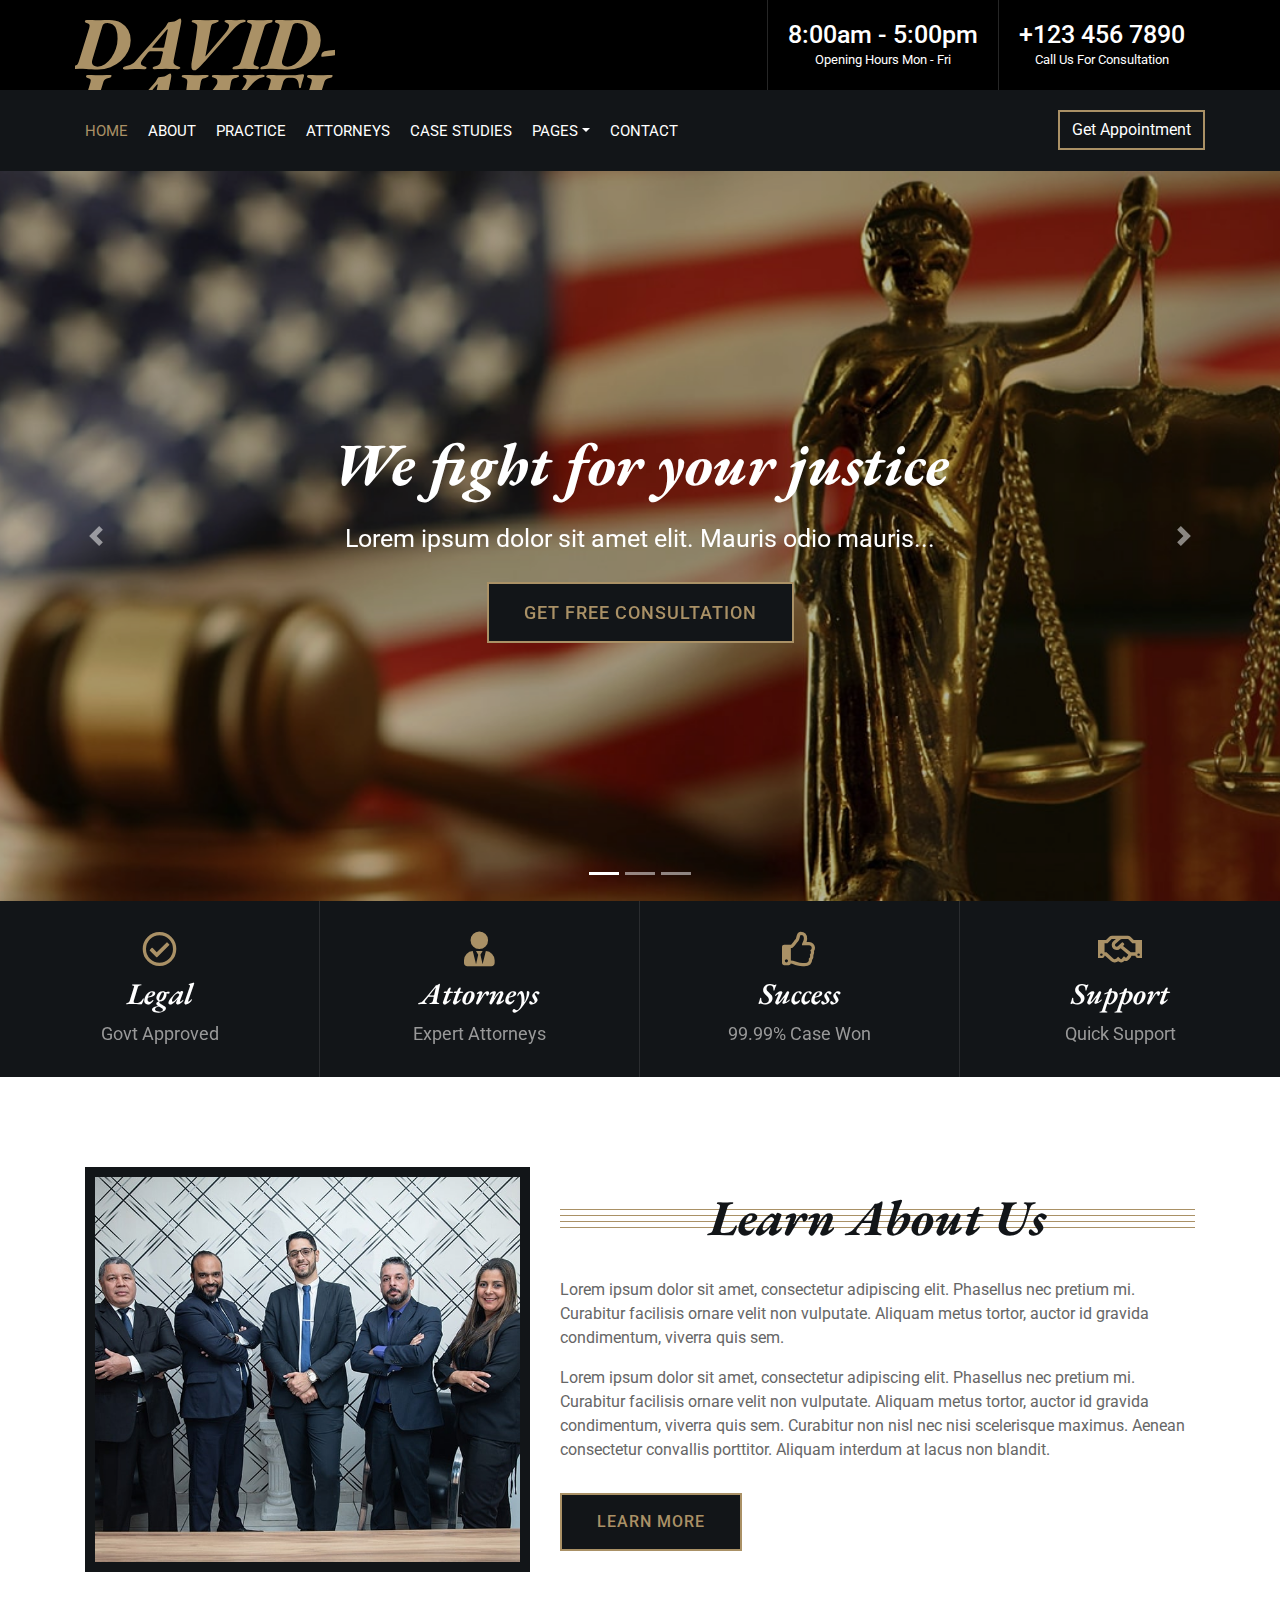
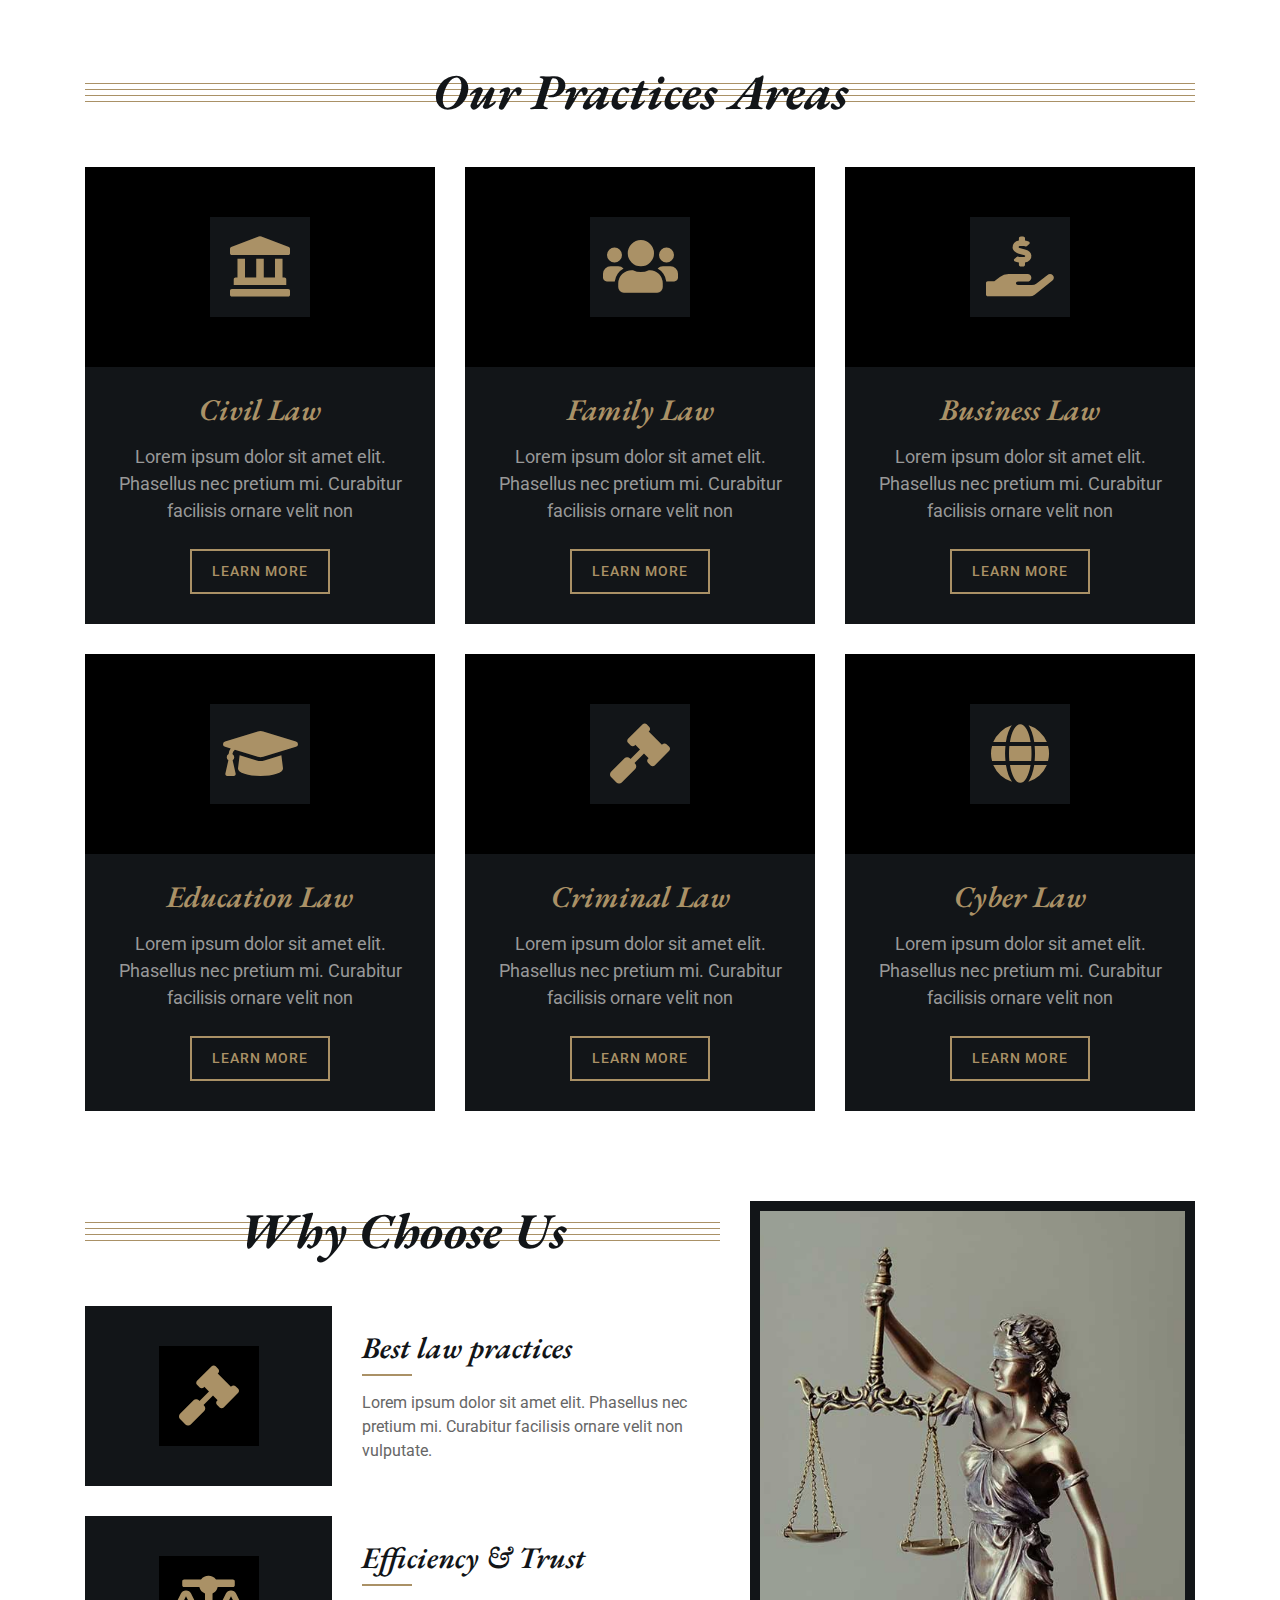
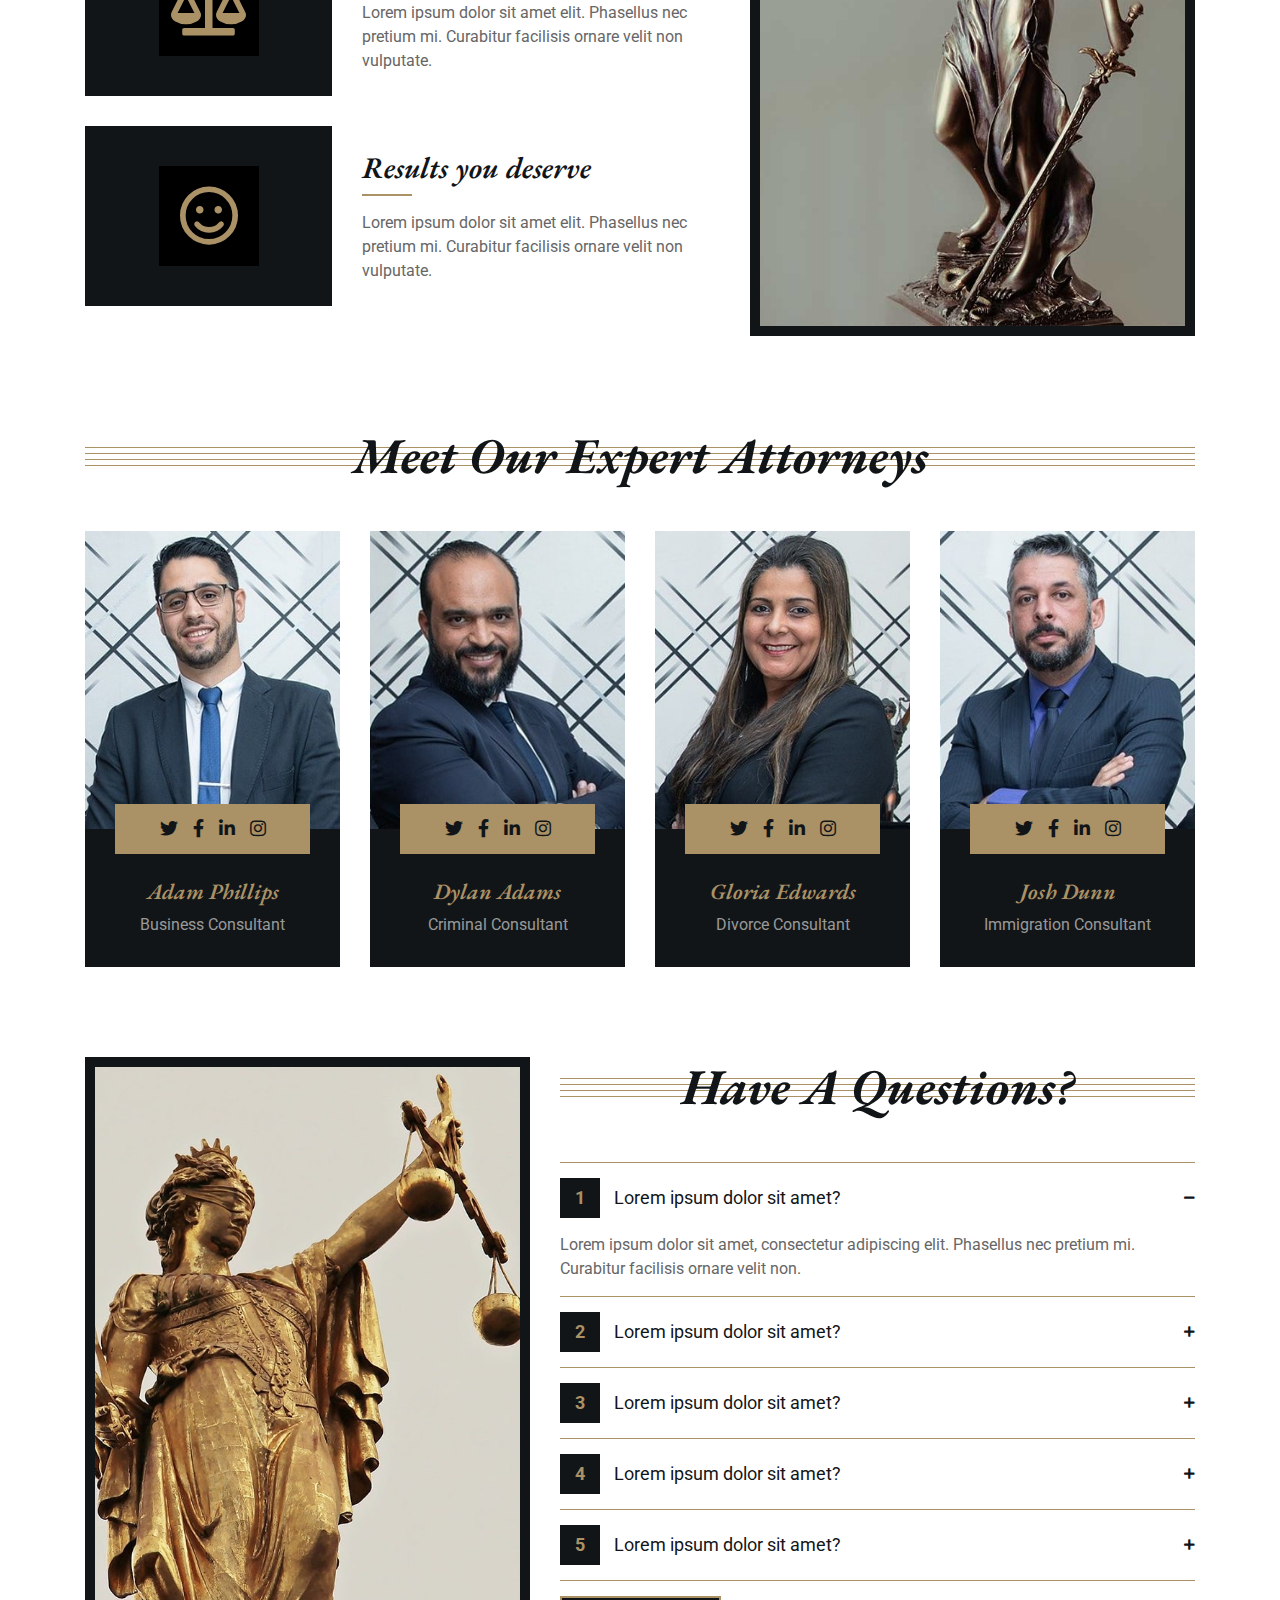
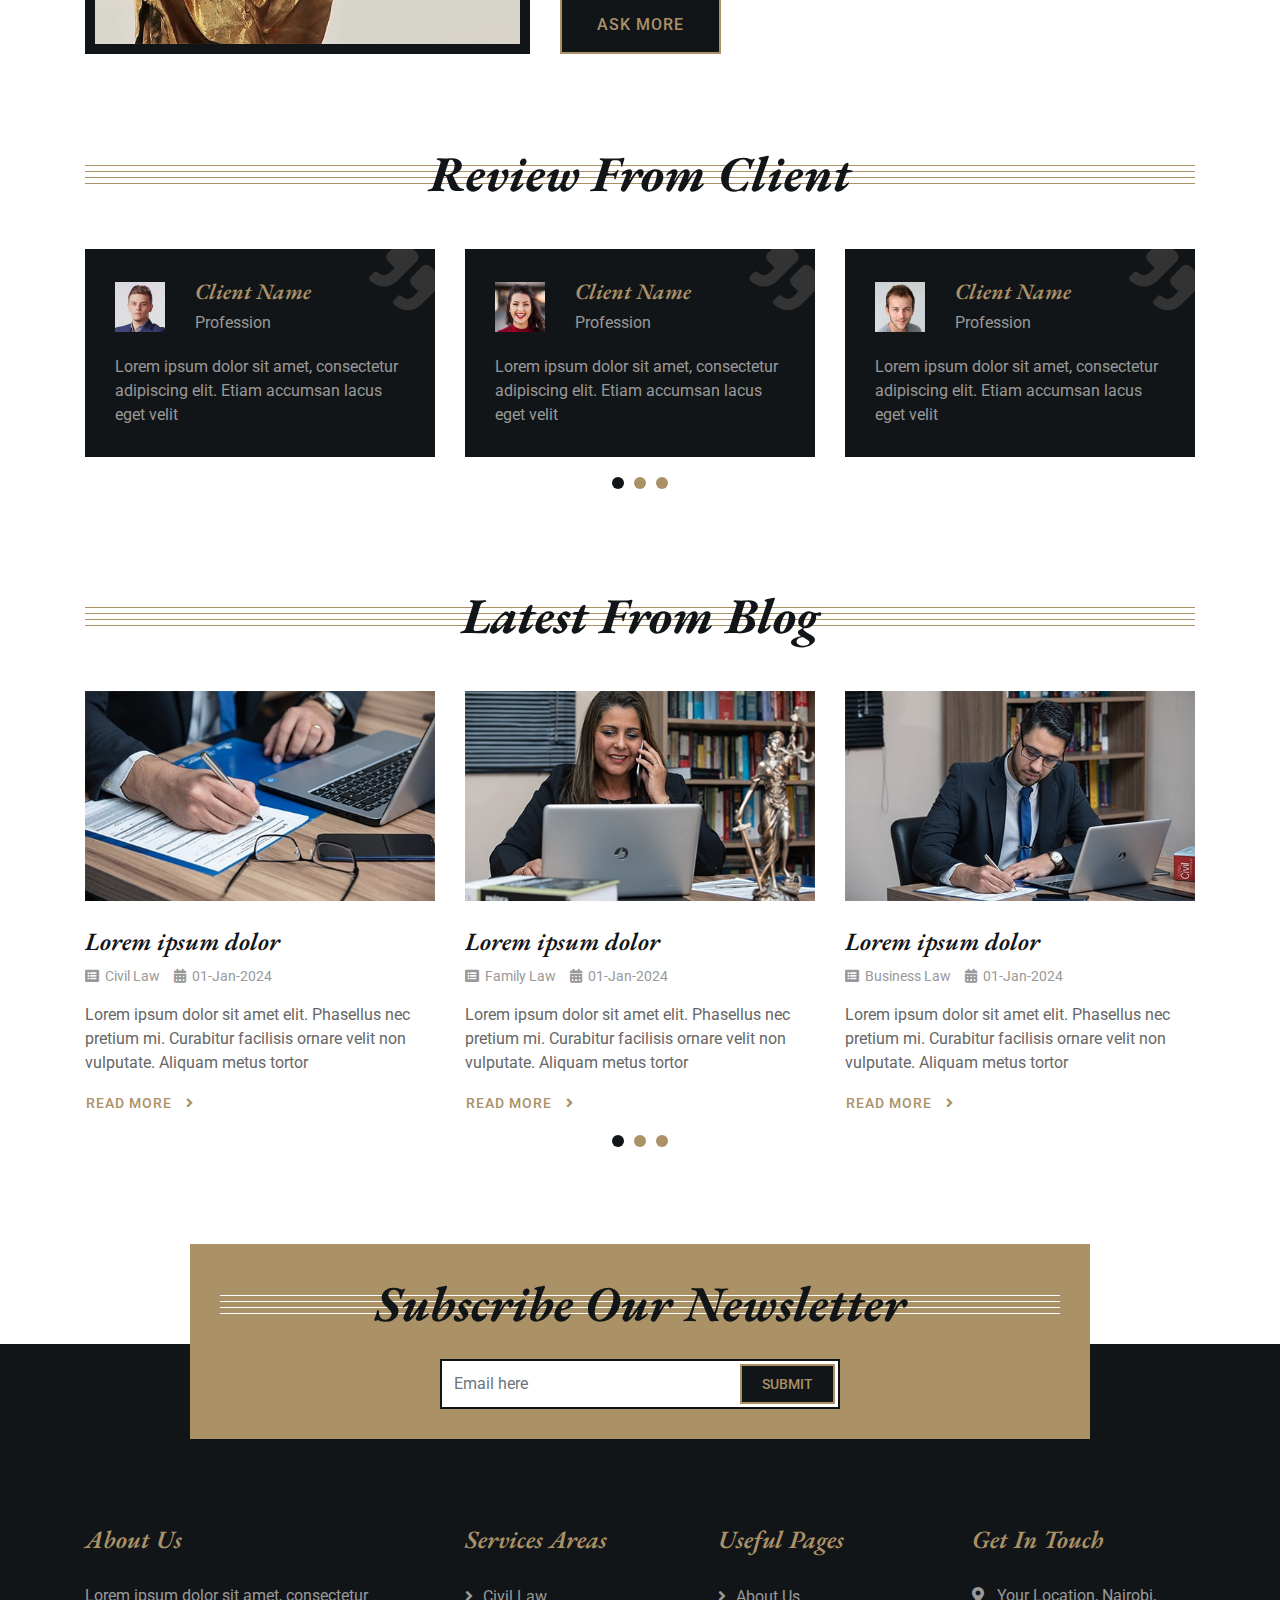
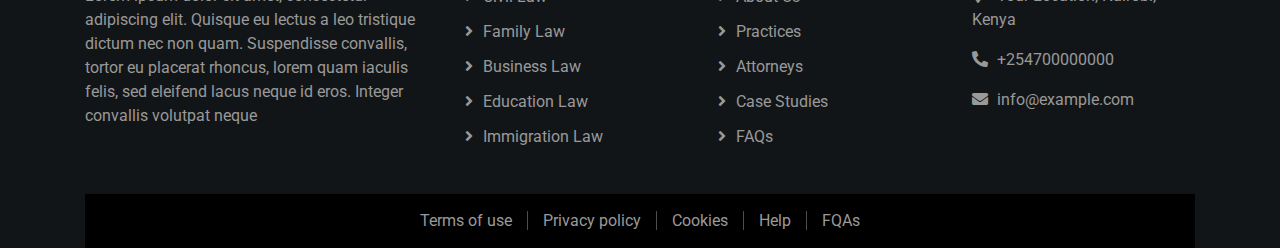
==== index.html @ 824aa1b8 "gave website a name and edited html doc" ====
<!DOCTYPE html>
<html lang="en">
    <head>
        <meta charset="utf-8">
        <title>DAVID-LAWFIRM Website </title>
        <meta content="width=device-width, initial-scale=1.0" name="viewport">
        <meta content="Law Firm Website Template" name="keywords">
        <meta content="Law Firm Website Template" name="description">

        <!-- Favicon -->
        <link href="img/favicon.ico" rel="icon">

        <!-- Google Font -->
        <link href="https://fonts.googleapis.com/css2?family=EB+Garamond:ital,wght@1,600;1,700;1,800&family=Roboto:wght@400;500&display=swap" rel="stylesheet"> 
        
        <!-- CSS Libraries -->
        <link href="https://stackpath.bootstrapcdn.com/bootstrap/4.4.1/css/bootstrap.min.css" rel="stylesheet">
        <link href="https://cdnjs.cloudflare.com/ajax/libs/font-awesome/5.10.0/css/all.min.css" rel="stylesheet">
        <link href="lib/animate/animate.min.css" rel="stylesheet">
        <link href="lib/owlcarousel/assets/owl.carousel.min.css" rel="stylesheet">

        <!-- Template Stylesheet -->
        <link href="css/style.css" rel="stylesheet">
    </head>

    <body>
        <div class="wrapper">
            <!-- Top Bar Start -->
            <div class="top-bar">
                <div class="container-fluid">
                    <div class="row">
                        <div class="col-lg-3">
                            <div class="logo">
                                <a href="index.html">
                                    <h1>DAVID-LAWFIRM</h1>
                                    <!-- <img src="img/logo.jpg" alt="Logo"> -->
                                </a>
                            </div>
                        </div>
                        <div class="col-lg-9">
                            <div class="top-bar-right">
                                <div class="text">
                                    <h2>8:00am - 5:00pm</h2>
                                    <p>Opening Hours Mon - Fri</p>
                                </div>
                                <div class="text">
                                    <h2>+123 456 7890</h2>
                                    <p>Call Us For Consultation</p>
                                </div>
                                <!--<div class="social">
                                     <a href="https://freewebsitecode.com/"><i class="fab fa-twitter"></i></a>
                                    <a href="https://facebook.com/freewebsitecode"><i class="fab fa-facebook-f"></i></a>
                                    <a href="https://freewebsitecode.com/"><i class="fab fa-linkedin-in"></i></a>
                                    <a href="https://freewebsitecode.com/"><i class="fab fa-instagram"></i></a>
                                    <a href="https://www.youtube.com/channel/UC9HlQRmKgG3jeVD_fBxj1Pw/videos"><i class="fab fa-youtube"></i></a>
                                </div>-->
                            </div>
                        </div>
                    </div>
                </div>
            </div>
            <!-- Top Bar End -->

            <!-- Nav Bar Start -->
            <div class="nav-bar">
                <div class="container-fluid">
                    <nav class="navbar navbar-expand-lg bg-dark navbar-dark">
                        <a href="#" class="navbar-brand">MENU</a>
                        <button type="button" class="navbar-toggler" data-toggle="collapse" data-target="#navbarCollapse">
                            <span class="navbar-toggler-icon"></span>
                        </button>

                        <div class="collapse navbar-collapse justify-content-between" id="navbarCollapse">
                            <div class="navbar-nav mr-auto">
                                <a href="index.html" class="nav-item nav-link active">Home</a>
                                <a href="about.html" class="nav-item nav-link">About</a>
                                <a href="service.html" class="nav-item nav-link">Practice</a>
                                <a href="team.html" class="nav-item nav-link">Attorneys</a>
                                <a href="portfolio.html" class="nav-item nav-link">Case Studies</a>
                                <div class="nav-item dropdown">
                                    <a href="#" class="nav-link dropdown-toggle" data-toggle="dropdown">Pages</a>
                                    <div class="dropdown-menu">
                                        <a href="blog.html" class="dropdown-item">Blog Page</a>
                                        <a href="single.html" class="dropdown-item">Single Page</a>
                                    </div>
                                </div>
                                <a href="contact.html" class="nav-item nav-link">Contact</a>
                            </div>
                            <div class="ml-auto">
                                <a class="btn" href="#">Get Appointment</a>
                            </div>
                        </div>
                    </nav>
                </div>
            </div>
            <!-- Nav Bar End -->
            
            
            <!-- Carousel Start -->
            <div id="carousel" class="carousel slide" data-ride="carousel">
                <ol class="carousel-indicators">
                    <li data-target="#carousel" data-slide-to="0" class="active"></li>
                    <li data-target="#carousel" data-slide-to="1"></li>
                    <li data-target="#carousel" data-slide-to="2"></li>
                </ol>
                <div class="carousel-inner">
                    <div class="carousel-item active">
                        <img src="img/carousel-1.jpg" alt="Carousel Image">
                        <div class="carousel-caption">
                            <h1 class="animated fadeInLeft">We fight for your justice</h1>
                            <p class="animated fadeInRight">Lorem ipsum dolor sit amet elit. Mauris odio mauris...</p>
                            <a class="btn animated fadeInUp" href="#">Get free consultation</a>
                        </div>
                    </div>

                    <div class="carousel-item">
                        <img src="img/carousel-2.jpg" alt="Carousel Image">
                        <div class="carousel-caption">
                            <h1 class="animated fadeInLeft">We prepared to oppose for you</h1>
                            <p class="animated fadeInRight">Lorem ipsum dolor sit amet elit. Mauris odio mauris...</p>
                            <a class="btn animated fadeInUp" href="#">Get free consultation</a>
                        </div>
                    </div>

                    <div class="carousel-item">
                        <img src="img/carousel-3.jpg" alt="Carousel Image">
                        <div class="carousel-caption">
                            <h1 class="animated fadeInLeft">We fight for your privilege</h1>
                            <p class="animated fadeInRight">Lorem ipsum dolor sit amet elit. Mauris odio mauris...</p>
                            <a class="btn animated fadeInUp" href="#">Get free consultation</a>
                        </div>
                    </div>
                </div>

                <a class="carousel-control-prev" href="#carousel" role="button" data-slide="prev">
                    <span class="carousel-control-prev-icon" aria-hidden="true"></span>
                    <span class="sr-only">Previous</span>
                </a>
                <a class="carousel-control-next" href="#carousel" role="button" data-slide="next">
                    <span class="carousel-control-next-icon" aria-hidden="true"></span>
                    <span class="sr-only">Next</span>
                </a>
            </div>
            <!-- Carousel End -->
            
            
            <!-- Top Feature Start-->
            <div class="feature-top">
                <div class="container-fluid">
                    <div class="row align-items-center">
                        <div class="col-md-3 col-sm-6">
                            <div class="feature-item">
                                <i class="far fa-check-circle"></i>
                                <h3>Legal</h3>
                                <p>Govt Approved</p>
                            </div>
                        </div>
                        <div class="col-md-3 col-sm-6">
                            <div class="feature-item">
                                <i class="fa fa-user-tie"></i>
                                <h3>Attorneys</h3>
                                <p>Expert Attorneys</p>
                            </div>
                        </div>
                        <div class="col-md-3 col-sm-6">
                            <div class="feature-item">
                                <i class="far fa-thumbs-up"></i>
                                <h3>Success</h3>
                                <p>99.99% Case Won</p>
                            </div>
                        </div>
                        <div class="col-md-3 col-sm-6">
                            <div class="feature-item">
                                <i class="far fa-handshake"></i>
                                <h3>Support</h3>
                                <p>Quick Support</p>
                            </div>
                        </div>
                    </div>
                </div>
            </div>
            <!-- Top Feature End-->
            
            
            <!-- About Start -->
            <div class="about">
                <div class="container">
                    <div class="row align-items-center">
                        <div class="col-lg-5 col-md-6">
                            <div class="about-img">
                                <img src="img/about.jpg" alt="Image">
                            </div>
                        </div>
                        <div class="col-lg-7 col-md-6">
                            <div class="section-header">
                                <h2>Learn About Us</h2>
                            </div>
                            <div class="about-text">
                                <p>
                                    Lorem ipsum dolor sit amet, consectetur adipiscing elit. Phasellus nec pretium mi. Curabitur facilisis ornare velit non vulputate. Aliquam metus tortor, auctor id gravida condimentum, viverra quis sem.
                                </p>
                                <p>
                                    Lorem ipsum dolor sit amet, consectetur adipiscing elit. Phasellus nec pretium mi. Curabitur facilisis ornare velit non vulputate. Aliquam metus tortor, auctor id gravida condimentum, viverra quis sem. Curabitur non nisl nec nisi scelerisque maximus. Aenean consectetur convallis porttitor. Aliquam interdum at lacus non blandit.
                                </p>
                                <a class="btn" href="#">Learn More</a>
                            </div>
                        </div>
                    </div>
                </div>
            </div>
            <!-- About End -->


            <!-- Service Start -->
            <div class="service">
                <div class="container">
                    <div class="section-header">
                        <h2>Our Practices Areas</h2>
                    </div>
                    <div class="row">
                        <div class="col-lg-4 col-md-6">
                            <div class="service-item">
                                <div class="service-icon">
                                    <i class="fa fa-landmark"></i>
                                </div>
                                <h3>Civil Law</h3>
                                <p>
                                    Lorem ipsum dolor sit amet elit. Phasellus nec pretium mi. Curabitur facilisis ornare velit non
                                </p>
                                <a class="btn" href="">Learn More</a>
                            </div>
                        </div>
                        <div class="col-lg-4 col-md-6">
                            <div class="service-item">
                                <div class="service-icon">
                                    <i class="fa fa-users"></i>
                                </div>
                                <h3>Family Law</h3>
                                <p>
                                    Lorem ipsum dolor sit amet elit. Phasellus nec pretium mi. Curabitur facilisis ornare velit non
                                </p>
                                <a class="btn" href="#">Learn More</a>
                            </div>
                        </div>
                        <div class="col-lg-4 col-md-6">
                            <div class="service-item">
                                <div class="service-icon">
                                    <i class="fa fa-hand-holding-usd"></i>
                                </div>
                                <h3>Business Law</h3>
                                <p>
                                    Lorem ipsum dolor sit amet elit. Phasellus nec pretium mi. Curabitur facilisis ornare velit non
                                </p>
                                <a class="btn" href="#">Learn More</a>
                            </div>
                        </div>
                        <div class="col-lg-4 col-md-6">
                            <div class="service-item">
                                <div class="service-icon">
                                    <i class="fa fa-graduation-cap"></i>
                                </div>
                                <h3>Education Law</h3>
                                <p>
                                    Lorem ipsum dolor sit amet elit. Phasellus nec pretium mi. Curabitur facilisis ornare velit non
                                </p>
                                <a class="btn" href="#">Learn More</a>
                            </div>
                        </div>
                        <div class="col-lg-4 col-md-6">
                            <div class="service-item">
                                <div class="service-icon">
                                    <i class="fa fa-gavel"></i>
                                </div>
                                <h3>Criminal Law</h3>
                                <p>
                                    Lorem ipsum dolor sit amet elit. Phasellus nec pretium mi. Curabitur facilisis ornare velit non
                                </p>
                                <a class="btn" href="#">Learn More</a>
                            </div>
                        </div>
                        <div class="col-lg-4 col-md-6">
                            <div class="service-item">
                                <div class="service-icon">
                                    <i class="fa fa-globe"></i>
                                </div>
                                <h3>Cyber Law</h3>
                                <p>
                                    Lorem ipsum dolor sit amet elit. Phasellus nec pretium mi. Curabitur facilisis ornare velit non
                                </p>
                                <a class="btn" href="#">Learn More</a>
                            </div>
                        </div>
                    </div>
                </div>
            </div>
            <!-- Service End -->
            
            
            <!-- Feature Start -->
            <div class="feature">
                <div class="container">
                    <div class="row">
                        <div class="col-md-7">
                            <div class="section-header">
                                <h2>Why Choose Us</h2>
                            </div>
                            <div class="row align-items-center feature-item">
                                <div class="col-5">
                                    <div class="feature-icon">
                                        <i class="fa fa-gavel"></i>
                                    </div>
                                </div>
                                <div class="col-7">
                                    <h3>Best law practices</h3>
                                    <p>
                                        Lorem ipsum dolor sit amet elit. Phasellus nec pretium mi. Curabitur facilisis ornare velit non vulputate.
                                    </p>
                                </div>
                            </div>
                            <div class="row align-items-center feature-item">
                                <div class="col-5">
                                    <div class="feature-icon">
                                        <i class="fa fa-balance-scale"></i>
                                    </div>
                                </div>
                                <div class="col-7">
                                    <h3>Efficiency & Trust</h3>
                                    <p>
                                        Lorem ipsum dolor sit amet elit. Phasellus nec pretium mi. Curabitur facilisis ornare velit non vulputate.
                                    </p>
                                </div>
                            </div>
                            <div class="row align-items-center feature-item">
                                <div class="col-5">
                                    <div class="feature-icon">
                                        <i class="far fa-smile"></i>
                                    </div>
                                </div>
                                <div class="col-7">
                                    <h3>Results you deserve</h3>
                                    <p>
                                        Lorem ipsum dolor sit amet elit. Phasellus nec pretium mi. Curabitur facilisis ornare velit non vulputate.
                                    </p>
                                </div>
                            </div>
                        </div>
                        <div class="col-md-5">
                            <div class="feature-img">
                                <img src="img/feature.jpg" alt="Feature">
                            </div>
                        </div>
                    </div>
                </div>
            </div>
            <!-- Feature End -->
            
            
            <!-- Team Start -->
            <div class="team">
                <div class="container">
                    <div class="section-header">
                        <h2>Meet Our Expert Attorneys</h2>
                    </div>
                    <div class="row">
                        <div class="col-lg-3 col-md-6">
                            <div class="team-item">
                                <div class="team-img">
                                    <img src="img/team-1.jpg" alt="Team Image">
                                </div>
                                <div class="team-text">
                                    <h2>Adam Phillips</h2>
                                    <p>Business Consultant</p>
                                    <div class="team-social">
                                        <a class="social-tw" href=""><i class="fab fa-twitter"></i></a>
                                        <a class="social-fb" href=""><i class="fab fa-facebook-f"></i></a>
                                        <a class="social-li" href=""><i class="fab fa-linkedin-in"></i></a>
                                        <a class="social-in" href=""><i class="fab fa-instagram"></i></a>
                                    </div>
                                </div>
                            </div>
                        </div>
                        <div class="col-lg-3 col-md-6">
                            <div class="team-item">
                                <div class="team-img">
                                    <img src="img/team-2.jpg" alt="Team Image">
                                </div>
                                <div class="team-text">
                                    <h2>Dylan Adams</h2>
                                    <p>Criminal Consultant</p>
                                    <div class="team-social">
                                        <a class="social-tw" href=""><i class="fab fa-twitter"></i></a>
                                        <a class="social-fb" href=""><i class="fab fa-facebook-f"></i></a>
                                        <a class="social-li" href=""><i class="fab fa-linkedin-in"></i></a>
                                        <a class="social-in" href=""><i class="fab fa-instagram"></i></a>
                                    </div>
                                </div>
                            </div>
                        </div>
                        <div class="col-lg-3 col-md-6">
                            <div class="team-item">
                                <div class="team-img">
                                    <img src="img/team-3.jpg" alt="Team Image">
                                </div>
                                <div class="team-text">
                                    <h2>Gloria Edwards</h2>
                                    <p>Divorce Consultant</p>
                                    <div class="team-social">
                                        <a class="social-tw" href=""><i class="fab fa-twitter"></i></a>
                                        <a class="social-fb" href=""><i class="fab fa-facebook-f"></i></a>
                                        <a class="social-li" href=""><i class="fab fa-linkedin-in"></i></a>
                                        <a class="social-in" href=""><i class="fab fa-instagram"></i></a>
                                    </div>
                                </div>
                            </div>
                        </div>
                        <div class="col-lg-3 col-md-6">
                            <div class="team-item">
                                <div class="team-img">
                                    <img src="img/team-4.jpg" alt="Team Image">
                                </div>
                                <div class="team-text">
                                    <h2>Josh Dunn</h2>
                                    <p>Immigration Consultant</p>
                                    <div class="team-social">
                                        <a class="social-tw" href=""><i class="fab fa-twitter"></i></a>
                                        <a class="social-fb" href=""><i class="fab fa-facebook-f"></i></a>
                                        <a class="social-li" href=""><i class="fab fa-linkedin-in"></i></a>
                                        <a class="social-in" href=""><i class="fab fa-instagram"></i></a>
                                    </div>
                                </div>
                            </div>
                        </div>
                    </div>
                </div>
            </div>
            <!-- Team End -->


            <!-- FAQs Start -->
            <div class="faqs">
                <div class="container">
                    <div class="row">
                        <div class="col-md-5">
                            <div class="faqs-img">
                                <img src="img/faqs.jpg" alt="Image">
                            </div>
                        </div>
                        <div class="col-md-7">
                            <div class="section-header">
                                <h2>Have A Questions?</h2>
                            </div>
                            <div id="accordion">
                                <div class="card">
                                    <div class="card-header">
                                        <a class="card-link collapsed" data-toggle="collapse" href="#collapseOne" aria-expanded="true">
                                            <span>1</span> Lorem ipsum dolor sit amet?
                                        </a>
                                    </div>
                                    <div id="collapseOne" class="collapse show" data-parent="#accordion">
                                        <div class="card-body">
                                            Lorem ipsum dolor sit amet, consectetur adipiscing elit. Phasellus nec pretium mi. Curabitur facilisis ornare velit non.
                                        </div>
                                    </div>
                                </div>
                                <div class="card">
                                    <div class="card-header">
                                        <a class="card-link" data-toggle="collapse" href="#collapseTwo">
                                            <span>2</span> Lorem ipsum dolor sit amet?
                                        </a>
                                    </div>
                                    <div id="collapseTwo" class="collapse" data-parent="#accordion">
                                        <div class="card-body">
                                            Lorem ipsum dolor sit amet, consectetur adipiscing elit. Phasellus nec pretium mi. Curabitur facilisis ornare velit non.
                                        </div>
                                    </div>
                                </div>
                                <div class="card">
                                    <div class="card-header">
                                        <a class="card-link" data-toggle="collapse" href="#collapseThree">
                                            <span>3</span> Lorem ipsum dolor sit amet?
                                        </a>
                                    </div>
                                    <div id="collapseThree" class="collapse" data-parent="#accordion">
                                        <div class="card-body">
                                            Lorem ipsum dolor sit amet, consectetur adipiscing elit. Phasellus nec pretium mi. Curabitur facilisis ornare velit non.
                                        </div>
                                    </div>
                                </div>
                                <div class="card">
                                    <div class="card-header">
                                        <a class="card-link" data-toggle="collapse" href="#collapseFour">
                                            <span>4</span> Lorem ipsum dolor sit amet?
                                        </a>
                                    </div>
                                    <div id="collapseFour" class="collapse" data-parent="#accordion">
                                        <div class="card-body">
                                            Lorem ipsum dolor sit amet, consectetur adipiscing elit. Phasellus nec pretium mi. Curabitur facilisis ornare velit non.
                                        </div>
                                    </div>
                                </div>
                                <div class="card">
                                    <div class="card-header">
                                        <a class="card-link" data-toggle="collapse" href="#collapseFive">
                                            <span>5</span> Lorem ipsum dolor sit amet?
                                        </a>
                                    </div>
                                    <div id="collapseFive" class="collapse" data-parent="#accordion">
                                        <div class="card-body">
                                            Lorem ipsum dolor sit amet, consectetur adipiscing elit. Phasellus nec pretium mi. Curabitur facilisis ornare velit non.
                                        </div>
                                    </div>
                                </div> 
                            </div>
                            <a class="btn" href="#">Ask more</a>
                        </div>
                    </div>
                </div>
            </div>
            <!-- FAQs End -->


            <!-- Testimonial Start -->
            <div class="testimonial">
                <div class="container">
                    <div class="section-header">
                        <h2>Review From Client</h2>
                    </div>
                    <div class="owl-carousel testimonials-carousel">
                        <div class="testimonial-item">
                            <i class="fa fa-quote-right"></i>
                            <div class="row align-items-center">
                                <div class="col-3">
                                    <img src="img/testimonial-1.jpg" alt="">
                                </div>
                                <div class="col-9">
                                    <h2>Client Name</h2>
                                    <p>Profession</p>
                                </div>
                                <div class="col-12">
                                    <p>
                                        Lorem ipsum dolor sit amet, consectetur adipiscing elit. Etiam accumsan lacus eget velit
                                    </p>
                                </div>
                            </div>
                        </div>
                        <div class="testimonial-item">
                            <i class="fa fa-quote-right"></i>
                            <div class="row align-items-center">
                                <div class="col-3">
                                    <img src="img/testimonial-2.jpg" alt="">
                                </div>
                                <div class="col-9">
                                    <h2>Client Name</h2>
                                    <p>Profession</p>
                                </div>
                                <div class="col-12">
                                    <p>
                                        Lorem ipsum dolor sit amet, consectetur adipiscing elit. Etiam accumsan lacus eget velit
                                    </p>
                                </div>
                            </div>
                        </div>
                        <div class="testimonial-item">
                            <i class="fa fa-quote-right"></i>
                            <div class="row align-items-center">
                                <div class="col-3">
                                    <img src="img/testimonial-3.jpg" alt="">
                                </div>
                                <div class="col-9">
                                    <h2>Client Name</h2>
                                    <p>Profession</p>
                                </div>
                                <div class="col-12">
                                    <p>
                                        Lorem ipsum dolor sit amet, consectetur adipiscing elit. Etiam accumsan lacus eget velit
                                    </p>
                                </div>
                            </div>
                        </div>
                        <div class="testimonial-item">
                            <i class="fa fa-quote-right"></i>
                            <div class="row align-items-center">
                                <div class="col-3">
                                    <img src="img/testimonial-4.jpg" alt="">
                                </div>
                                <div class="col-9">
                                    <h2>Client Name</h2>
                                    <p>Profession</p>
                                </div>
                                <div class="col-12">
                                    <p>
                                        Lorem ipsum dolor sit amet, consectetur adipiscing elit. Etiam accumsan lacus eget velit
                                    </p>
                                </div>
                            </div>
                        </div>
                        <div class="testimonial-item">
                            <i class="fa fa-quote-right"></i>
                            <div class="row align-items-center">
                                <div class="col-3">
                                    <img src="img/testimonial-1.jpg" alt="">
                                </div>
                                <div class="col-9">
                                    <h2>Client Name</h2>
                                    <p>Profession</p>
                                </div>
                                <div class="col-12">
                                    <p>
                                        Lorem ipsum dolor sit amet, consectetur adipiscing elit. Etiam accumsan lacus eget velit
                                    </p>
                                </div>
                            </div>
                        </div>
                        <div class="testimonial-item">
                            <i class="fa fa-quote-right"></i>
                            <div class="row align-items-center">
                                <div class="col-3">
                                    <img src="img/testimonial-2.jpg" alt="">
                                </div>
                                <div class="col-9">
                                    <h2>Client Name</h2>
                                    <p>Profession</p>
                                </div>
                                <div class="col-12">
                                    <p>
                                        Lorem ipsum dolor sit amet, consectetur adipiscing elit. Etiam accumsan lacus eget velit
                                    </p>
                                </div>
                            </div>
                        </div>
                        <div class="testimonial-item">
                            <i class="fa fa-quote-right"></i>
                            <div class="row align-items-center">
                                <div class="col-3">
                                    <img src="img/testimonial-3.jpg" alt="">
                                </div>
                                <div class="col-9">
                                    <h2>Client Name</h2>
                                    <p>Profession</p>
                                </div>
                                <div class="col-12">
                                    <p>
                                        Lorem ipsum dolor sit amet, consectetur adipiscing elit. Etiam accumsan lacus eget velit
                                    </p>
                                </div>
                            </div>
                        </div>
                    </div>
                </div>
            </div>
            <!-- Testimonial End -->


            <!-- Blog Start -->
            <div class="blog">
                <div class="container">
                    <div class="section-header">
                        <h2>Latest From Blog</h2>
                    </div>
                    <div class="owl-carousel blog-carousel">
                        <div class="blog-item">
                            <img src="img/blog-1.jpg" alt="Blog">
                            <h3>Lorem ipsum dolor</h3>
                            <div class="meta">
                                <i class="fa fa-list-alt"></i>
                                <a href="">Civil Law</a>
                                <i class="fa fa-calendar-alt"></i>
                                <p>01-Jan-2024</p>
                            </div>
                            <p>
                                Lorem ipsum dolor sit amet elit. Phasellus nec pretium mi. Curabitur facilisis ornare velit non vulputate. Aliquam metus tortor
                            </p>
                            <a class="btn" href="">Read More <i class="fa fa-angle-right"></i></a>
                        </div>
                        <div class="blog-item">
                            <img src="img/blog-2.jpg" alt="Blog">
                            <h3>Lorem ipsum dolor</h3>
                            <div class="meta">
                                <i class="fa fa-list-alt"></i>
                                <a href="">Family Law</a>
                                <i class="fa fa-calendar-alt"></i>
                                <p>01-Jan-2024</p>
                            </div>
                            <p>
                                Lorem ipsum dolor sit amet elit. Phasellus nec pretium mi. Curabitur facilisis ornare velit non vulputate. Aliquam metus tortor
                            </p>
                            <a class="btn" href="">Read More <i class="fa fa-angle-right"></i></a>
                        </div>
                        <div class="blog-item">
                            <img src="img/blog-3.jpg" alt="Blog">
                            <h3>Lorem ipsum dolor</h3>
                            <div class="meta">
                                <i class="fa fa-list-alt"></i>
                                <a href="">Business Law</a>
                                <i class="fa fa-calendar-alt"></i>
                                <p>01-Jan-2024</p>
                            </div>
                            <p>
                                Lorem ipsum dolor sit amet elit. Phasellus nec pretium mi. Curabitur facilisis ornare velit non vulputate. Aliquam metus tortor
                            </p>
                            <a class="btn" href="">Read More <i class="fa fa-angle-right"></i></a>
                        </div>
                        <div class="blog-item">
                            <img src="img/blog-1.jpg" alt="Blog">
                            <h3>Lorem ipsum dolor</h3>
                            <div class="meta">
                                <i class="fa fa-list-alt"></i>
                                <a href="">Education Law</a>
                                <i class="fa fa-calendar-alt"></i>
                                <p>01-Jan-2024</p>
                            </div>
                            <p>
                                Lorem ipsum dolor sit amet elit. Phasellus nec pretium mi. Curabitur facilisis ornare velit non vulputate. Aliquam metus tortor
                            </p>
                            <a class="btn" href="">Read More <i class="fa fa-angle-right"></i></a>
                        </div>
                        <div class="blog-item">
                            <img src="img/blog-2.jpg" alt="Blog">
                            <h3>Lorem ipsum dolor</h3>
                            <div class="meta">
                                <i class="fa fa-list-alt"></i>
                                <a href="">Criminal Law</a>
                                <i class="fa fa-calendar-alt"></i>
                                <p>01-Jan-2024</p>
                            </div>
                            <p>
                                Lorem ipsum dolor sit amet elit. Phasellus nec pretium mi. Curabitur facilisis ornare velit non vulputate. Aliquam metus tortor
                            </p>
                            <a class="btn" href="">Read More <i class="fa fa-angle-right"></i></a>
                        </div>
                        <div class="blog-item">
                            <img src="img/blog-3.jpg" alt="Blog">
                            <h3>Lorem ipsum dolor</h3>
                            <div class="meta">
                                <i class="fa fa-list-alt"></i>
                                <a href="">Cyber Law</a>
                                <i class="fa fa-calendar-alt"></i>
                                <p>01-Jan-2024</p>
                            </div>
                            <p>
                                Lorem ipsum dolor sit amet elit. Phasellus nec pretium mi. Curabitur facilisis ornare velit non vulputate. Aliquam metus tortor
                            </p>
                            <a class="btn" href="">Read More <i class="fa fa-angle-right"></i></a>
                        </div>
                        <div class="blog-item">
                            <img src="img/blog-1.jpg" alt="Blog">
                            <h3>Lorem ipsum dolor</h3>
                            <div class="meta">
                                <i class="fa fa-list-alt"></i>
                                <a href="">Business Law</a>
                                <i class="fa fa-calendar-alt"></i>
                                <p>01-Jan-2024</p>
                            </div>
                            <p>
                                Lorem ipsum dolor sit amet elit. Phasellus nec pretium mi. Curabitur facilisis ornare velit non vulputate. Aliquam metus tortor
                            </p>
                            <a class="btn" href="">Read More <i class="fa fa-angle-right"></i></a>
                        </div>
                    </div>
                </div>
            </div>
            <!-- Blog End -->
            
            
            <!-- Newsletter Start -->
            <div class="newsletter">
                <div class="container">
                    <div class="section-header">
                        <h2>Subscribe Our Newsletter</h2>
                    </div>
                    <div class="form">
                        <input class="form-control" placeholder="Email here">
                        <button class="btn">Submit</button>
                    </div>
                </div>
            </div>
            <!-- Newsletter End -->


            <!-- Footer Start -->
            <div class="footer">
                <div class="container">
                    <div class="row">
                        <div class="col-md-6 col-lg-4">
                            <div class="footer-about">
                                <h2>About Us</h2>
                                <p>
                                    Lorem ipsum dolor sit amet, consectetur adipiscing elit. Quisque eu lectus a leo tristique dictum nec non quam. Suspendisse convallis, tortor eu placerat rhoncus, lorem quam iaculis felis, sed eleifend lacus neque id eros. Integer convallis volutpat neque
                                </p>
                            </div>
                        </div>
                        <div class="col-md-6 col-lg-8">
                            <div class="row">
                        <div class="col-md-6 col-lg-4">
                            <div class="footer-link">
                                <h2>Services Areas</h2>
                                <a href="">Civil Law</a>
                                <a href="">Family Law</a>
                                <a href="">Business Law</a>
                                <a href="">Education Law</a>
                                <a href="">Immigration Law</a>
                            </div>
                        </div>
                        <div class="col-md-6 col-lg-4">
                            <div class="footer-link">
                                <h2>Useful Pages</h2>
                                <a href="">About Us</a>
                                <a href="">Practices</a>
                                <a href="">Attorneys</a>
                                <a href="">Case Studies</a>
                                <a href="">FAQs</a>
                            </div>
                        </div>
                        <div class="col-md-6 col-lg-4">
                            <div class="footer-contact">
                                <h2>Get In Touch</h2>
                                <p><i class="fa fa-map-marker-alt"></i>Your Location, Nairobi, Kenya</p>
                                <p><i class="fa fa-phone-alt"></i>+254700000000</p>
                                <p><i class="fa fa-envelope"></i>info@example.com</p>
                                <!--<div class="footer-social">
                                    <a href="https://freewebsitecode.com/"><i class="fab fa-twitter"></i></a>
                                    <a href="https://facebook.com/freewebsitecode"><i class="fab fa-facebook-f"></i></a>
                                    <a href="https://freewebsitecode.com/"><i class="fab fa-linkedin-in"></i></a>
                                    <a href="https://freewebsitecode.com/"><i class="fab fa-instagram"></i></a>
                                    <a href="https://www.youtube.com/channel/UC9HlQRmKgG3jeVD_fBxj1Pw/videos"><i class="fab fa-youtube"></i></a>
                                </div>-->
                            </div>
                        </div>
                        </div>
                    </div>
                    </div>
                </div>
                <div class="container footer-menu">
                    <div class="f-menu">
                        <a href="">Terms of use</a>
                        <a href="">Privacy policy</a>
                        <a href="">Cookies</a>
                        <a href="">Help</a>
                        <a href="">FQAs</a>
                    </div>
                </div>
                <!--<div class="container copyright">
                    <div class="row">
                        <div class="col-md-6">
                            <p>&copy; <a href="https://freewebsitecode.com">Your Site Name</a>, All Right Reserved.</p>
                        </div>
                        <div class="col-md-6">
							
                            <p>Designed By <a href="https://freewebsitecode.com">Free Website Code</a></p>
                        </div>
                    </div>
                </div>-->
            </div>
            <!-- Footer End -->
            
            <a href="#" class="back-to-top"><i class="fa fa-chevron-up"></i></a>
        </div>

        <!-- JavaScript Libraries -->
        <script src="https://code.jquery.com/jquery-3.4.1.min.js"></script>
        <script src="https://stackpath.bootstrapcdn.com/bootstrap/4.4.1/js/bootstrap.bundle.min.js"></script>
        <script src="lib/easing/easing.min.js"></script>
        <script src="lib/owlcarousel/owl.carousel.min.js"></script>
        <script src="lib/isotope/isotope.pkgd.min.js"></script>

        <!-- Template Javascript -->
        <script src="js/main.js"></script>
    </body>
</html>
---- css/style.css ----
/*******************************/
/********* General CSS *********/
/*******************************/
body {
    color: #666666;
    background: #ffffff;
    font-family: 'Roboto', sans-serif;
    font-weight: 400;
}

h1,
h2, 
h3, 
h4,
h5, 
h6 {
    font-family: 'EB Garamond', serif;
    font-weight: 600;
    font-style: italic;
    color: #121518;
}

a {
    color: #454545;
    transition: .3s;
}

a:hover,
a:active,
a:focus {
    color: #aa9166;
    outline: none;
    text-decoration: none;
}

.btn:focus {
    box-shadow: none;
}

.wrapper {
    position: relative;
    width: 100%;
    max-width: 1366px;
    margin: 0 auto;
    background: #ffffff;
}

.back-to-top {
    position: fixed;
    display: none;
    background: #aa9166;
    color: #121518;
    width: 44px;
    height: 44px;
    text-align: center;
    line-height: 1;
    font-size: 22px;
    right: 15px;
    bottom: 15px;
    transition: background 0.5s;
    z-index: 9;
}

.back-to-top:hover {
    color: #aa9166;
    background: #121518;
}

.back-to-top i {
    padding-top: 10px;
}


/**********************************/
/********** Top Bar CSS ***********/
/**********************************/
.top-bar {
    position: relative;
    height: 90px;
    background: #000000;
}

.top-bar .logo {
    padding: 15px 0;
    text-align: left;
    overflow: hidden;
}

.top-bar .logo h1 {
    margin: 0;
    color: #aa9166;
    font-size: 75px;
    line-height: 55px;
    font-weight: 800;
}

.top-bar .logo img {
    max-width: 100%;
    max-height: 60px;
}

.top-bar .top-bar-right {
    display: flex;
    align-items: center;
    justify-content: flex-end;
}

.top-bar .text {
    display: flex;
    align-items: center;
    justify-content: center;
    flex-direction: column;
    height: 90px;
    padding: 0 20px;
    text-align: center;
    border-left: 1px solid rgba(255, 255, 255, .15);
}

.top-bar .text h2 {
    color: #ffffff;
    font-family: 'Roboto', sans-serif;
    font-weight: 500;
    font-style: normal;
    font-size: 25px;
    margin: 0;
}

.top-bar .text p {
    color: #ffffff;
    font-size: 13px;
    margin: 0;
}

.top-bar .social {
    display: flex;
    height: 90px;
    font-size: 0;
    justify-content: flex-end;
}

.top-bar .social a {
    display: flex;
    align-items: center;
    justify-content: center;
    width: 60px;
    height: 100%;
    font-size: 22px;
    color: #ffffff;
    border-right: 1px solid rgba(255, 255, 255, .15);
}

.top-bar .social a:first-child {
    border-left: 1px solid rgba(255, 255, 255, .15);
}

.top-bar .social a:hover {
    color: #aa9166;
    background: #ffffff;
}

@media (min-width: 992px) {
    .top-bar {
        padding: 0 60px;
    }
}

@media (max-width: 991.98px) {
    .top-bar .logo {
        text-align: center;
    }
    
    .top-bar .social {
        display: none;
    }
}


/**********************************/
/*********** Nav Bar CSS **********/
/**********************************/
.nav-bar {
    position: relative;
    padding: 20px 0;
    transition: .3s;
}

.nav-bar.nav-sticky {
    position: fixed;
    top: 0;
    width: 100%;
    padding: 10px 0;
    box-shadow: 0 2px 5px rgba(0, 0, 0, .3);
    z-index: 999;
}

.nav-bar .navbar {
    height: 100%;
    padding: 0;
}

.navbar-dark .navbar-nav .nav-link,
.navbar-dark .navbar-nav .nav-link:focus,
.navbar-dark .navbar-nav .nav-link:hover,
.navbar-dark .navbar-nav .nav-link.active {
    padding: 10px 10px 8px 10px;
    color: #ffffff;
}

.navbar-dark .navbar-nav .nav-link:hover,
.navbar-dark .navbar-nav .nav-link.active {
    color: #aa9166;
    transition: none;
}

.nav-bar .dropdown-menu {
    margin-top: 0;
    border: 0;
    border-radius: 0;
    background: #f8f9fa;
}

.nav-bar .btn {
    color: #ffffff;
    border: 2px solid #aa9166;
    border-radius: 0;
}

.nav-bar .btn:hover {
    background: #aa9166;
}

@media (min-width: 992px) {
    .nav-bar {
        padding: 20px 60px;
    }
    
    .nav-bar.nav-sticky {
        padding: 10px 60px;
    }
    
    .nav-bar,
    .nav-bar .navbar {
        background: #121518 !important;
    }
    
    .nav-bar .navbar-brand {
        display: none;
    }
    
    .nav-bar a.nav-link {
        padding: 8px 15px;
        font-size: 15px;
        text-transform: uppercase;
    }
}

@media (max-width: 991.98px) {   
    .nav-bar,
    .nav-bar .navbar {
        padding: 3px 0;
        background: #121518 !important;
    }
    
    .nav-bar a.nav-link {
        padding: 5px;
    }
    
    .nav-bar .dropdown-menu {
        box-shadow: none;
    }
    
    .nav-bar .btn {
        display: none;
    }
}


/*******************************/
/******** Carousel CSS *********/
/*******************************/
.carousel {
    position: relative;
    width: 100%;
    height: calc(100vh - 170px);
    margin: 0 auto;
    text-align: center;
    overflow: hidden;
}

.carousel .carousel-inner,
.carousel .carousel-item {
    position: relative;
    width: 100%;
    height: 100%;
}

.carousel .carousel-item img {
    width: 100%;
    height: 100%;
    object-fit: cover;
}

.carousel .carousel-item::after {
    position: absolute;
    content: "";
    width: 100%;
    height: 100%;
    top: 0;
    left: 0;
    background: rgba(0, 0, 0, .3);
    z-index: 1;
}

.carousel .carousel-caption {
    position: absolute;
    top: 0;
    bottom: 0;
    display: flex;
    align-items: center;
    justify-content: center;
    flex-direction: column;
    height: calc(100vh - 170px);
}

.carousel .carousel-caption h1 {
    color: #ffffff;
    font-size: 60px;
    font-weight: 700;
    margin-bottom: 20px;
}

.carousel .carousel-caption p {
    color: #ffffff;
    font-size: 25px;
    margin-bottom: 25px;
}

.carousel .carousel-caption .btn {
    padding: 15px 35px;
    font-size: 18px;
    font-weight: 500;
    letter-spacing: 1px;
    text-transform: uppercase;
    color: #aa9166;
    background: #121518;
    border: 2px solid #aa9166;
    border-radius: 0;
    transition: .3s;
}

.carousel .carousel-caption .btn:hover {
    color: #121518;
    background: #aa9166;
}

@media (max-width: 767.98px) {
    .carousel .carousel-caption h1 {
        font-size: 40px;
        font-weight: 700;
    }
    
    .carousel .carousel-caption p {
        font-size: 20px;
    }
    
    .carousel .carousel-caption .btn {
        padding: 12px 30px;
        font-size: 18px;
        font-weight: 500;
        letter-spacing: 0;
    }
}

@media (max-width: 575.98px) {
    .carousel .carousel-caption h1 {
        font-size: 30px;
        font-weight: 500;
    }
    
    .carousel .carousel-caption p {
        font-size: 16px;
    }
    
    .carousel .carousel-caption .btn {
        padding: 10px 25px;
        font-size: 16px;
        font-weight: 400;
        letter-spacing: 0;
    }
}

.carousel .animated {
    -webkit-animation-duration: 1.5s;
    animation-duration: 1.5s;
}


/*******************************/
/******* Page Header CSS *******/
/*******************************/
.page-header {
    position: relative;
    margin-bottom: 45px;
    padding: 90px 0;
    text-align: center;
    background: #aa9166;
}

.page-header h2 {
    position: relative;
    color: #121518;
    font-size: 60px;
    font-weight: 700;
    margin-bottom: 20px;
    padding-bottom: 5px;
}

.page-header h2::after {
    position: absolute;
    content: "";
    width: 100px;
    height: 2px;
    left: calc(50% - 50px);
    bottom: 0;
    background: #121518;
}

.page-header a {
    position: relative;
    padding: 0 12px;
    font-size: 22px;
    color: #121518;
}

.page-header a:hover {
    color: #ffffff;
}

.page-header a::after {
    position: absolute;
    content: "/";
    width: 8px;
    height: 8px;
    top: -2px;
    right: -7px;
    text-align: center;
    color: #121518;
}

.page-header a:last-child::after {
    display: none;
}

@media (max-width: 767.98px) {
    .page-header h2 {
        font-size: 35px;
    }
    
    .page-header a {
        font-size: 18px;
    }
}


/*******************************/
/******* Section Header ********/
/*******************************/
.section-header {
    position: relative;
    width: 100%;
    text-align: center;
    margin-bottom: 45px;
}

.section-header h2 {
    margin: 0;
    position: relative;
    font-size: 50px;
    font-weight: 700;
    white-space: nowrap;
    z-index: 1;
}

.section-header h2::before {
    position: absolute;
    content: "";
    width: 100%;
    height: 7px;
    left: 0;
    top: 21px;
    background: transparent;
    border-top: 1px solid #aa9166;
    border-bottom: 1px solid #aa9166;
    z-index: -1;
}

.section-header h2::after {
    position: absolute;
    content: "";
    width: 100%;
    height: 7px;
    left: 0;
    bottom: 20px;
    background: transparent;
    border-top: 1px solid #aa9166;
    border-bottom: 1px solid #aa9166;
    z-index: -1;
}

@media (max-width: 767.98px) {
    .section-header h2 {
        font-size: 30px;
    }
}

/*******************************/
/******** Top Feature CSS ******/
/*******************************/
.feature-top {
    position: relative;
    background: #121518;
    margin-bottom: 45px;
}

.feature-top .col-md-3 {
    border-right: 1px solid rgba(255, 255, 255, .1);
    border-bottom: 1px solid rgba(255, 255, 255, .1);
}

@media (max-width: 575.98px) {
    .feature-top .col-md-3:nth-child(1n) {
        border-right: none;
    }
    
    .feature-top .col-md-3:last-child {
        border-bottom: none;
    }
}

@media (min-width: 576px) and (max-width: 767.98px) {
    .feature-top .col-md-3:nth-child(2n) {
        border-right: none;
    }
    
    .feature-top .col-md-3:nth-child(3n),
    .feature-top .col-md-3:nth-child(4n) {
        border-bottom: none;
    }
}

@media (min-width: 768px) {
    .feature-top .col-md-3 {
        border-bottom: none;
    }
    
    .feature-top .col-md-3:nth-child(4n) {
        border-right: none;
    }
}

.feature-top .feature-item {
    padding: 30px 0;
    text-align: center;
}

.feature-top .feature-item i {
    color: #aa9166;
    font-size: 35px;
    margin-bottom: 10px;
}

.feature-top .feature-item h3 {
    color: #ffffff;
    font-size: 30px;
    font-weight: 600;
}

.feature-top .feature-item p {
    color: #999999;
    margin: 0;
    font-size: 18px;
}


/*******************************/
/********** About CSS **********/
/*******************************/
.about {
    position: relative;
    width: 100%;
    padding: 45px 0;
}

.about .section-header {
    margin-bottom: 30px;
}

.about .about-img {
    position: relative;
    height: 100%;
    padding: 10px;
    background: #121518;
}

.about .about-img img {
    width: 100%;
    height: 100%;
    object-fit: cover;
}

.about .about-text p {
    font-size: 16px;
}

.about .about-text a.btn {
    position: relative;
    margin-top: 15px;
    padding: 15px 35px;
    font-size: 16px;
    font-weight: 500;
    letter-spacing: 1px;
    text-transform: uppercase;
    color: #aa9166;
    border: 2px solid #aa9166;
    border-radius: 0;
    background: #121518;
    transition: .3s;
}

.about .about-text a.btn:hover {
    color: #121518;
    background: #aa9166;
}

@media (max-width: 767.98px) {
    .about .about-img {
        margin-bottom: 30px;
        height: auto;
    }
}


/*******************************/
/********* Service CSS *********/
/*******************************/
.service {
    position: relative;
    width: 100%;
    padding: 45px 0 15px 0;
}

.service .service-item {
    position: relative;
    width: 100%;
    text-align: center;
    background: #121518;
    margin-bottom: 30px;
}

.service .service-icon {
    height: 200px;
    position: relative;
    display: flex;
    align-items: center;
    justify-content: center;
    background: #000000;
}

.service .service-icon i {
    width: 100px;
    height: 100px;
    padding: 20px 0;
    text-align: center;
    font-size: 60px;
    color: #aa9166;
    background: #121518;
    transition: .5s;
}

.service .service-item:hover .service-icon i {
    margin-top: -15px;
}

.service .service-item h3 {
    margin: 0;
    padding: 25px 15px 15px 15px;
    font-size: 30px;
    font-weight: 600;
    color: #aa9166;
}

.service .service-item p {
    margin: 0;
    color: #999999;
    padding: 0 25px 25px 25px;
    font-size: 18px;
}

.service .service-item a.btn {
    position: relative;
    margin-bottom: 30px;
    padding: 10px 20px;
    font-size: 14px;
    font-weight: 500;
    letter-spacing: 1px;
    text-transform: uppercase;
    color: #aa9166;
    border: 2px solid #aa9166;
    border-radius: 0;
    background: #121518;
    transition: .3s;
}

.service .service-item:hover a.btn {
    color: #121518;
    background: #aa9166;
}


/*******************************/
/********* Feature CSS *********/
/*******************************/
.feature {
    position: relative;
    width: 100%;
    padding: 45px 0;
}

.feature .feature-item {
    margin-bottom: 30px;
}

.feature .feature-icon {
    height: 180px;
    position: relative;
    display: flex;
    align-items: center;
    justify-content: center;
    background: #121518;
}

.feature .feature-icon i {
    width: 100px;
    height: 100px;
    padding: 20px 0;
    text-align: center;
    font-size: 60px;
    color: #aa9166;
    background: #000000;
    transition: .5s;
}

.feature .feature-item:hover .feature-icon i {
    margin-right: -15px;
}

.feature .feature-item h3 {
    position: relative;
    margin-bottom: 15px;
    padding-bottom: 10px;
    font-size: 30px;
    font-weight: 600;
}

.feature .feature-item h3::after {
    position: absolute;
    content: "";
    width: 50px;
    height: 2px;
    left: 0;
    bottom: 0;
    background: #aa9166;
}

.feature .feature-item p {
    margin: 0;
    font-size: 16px;
}

.feature .feature-img {
    position: relative;
    height: 100%;
    padding: 10px;
    background: #121518;
}

.feature .feature-img img {
    width: 100%;
    height: 100%;
    object-fit: cover;
}


/*******************************/
/*********** Team CSS **********/
/*******************************/
.team {
    position: relative;
    width: 100%;
    padding: 45px 0 15px 0;
}

.team .team-item {
    margin-bottom: 30px;
}

.team .team-img {
    position: relative;
}

.team .team-img img {
    width: 100%;
}

.team .team-text {
    position: relative;
    padding: 50px 15px 30px 15px;
    text-align: center;
    background: #121518;
}

.team .team-text h2 {
    font-size: 22px;
    font-weight: 600;
    color: #aa9166;
}

.team .team-text p {
    margin: 0;
    color: #999999;
}

.team .team-social {
    position: absolute;
    width: calc(100% - 60px);
    height: 50px;
    top: -25px;
    left: 30px;
    display: flex;
    align-items: center;
    justify-content: center;
    background: #aa9166;
    font-size: 0;
    transition: .5s;
}

.team .team-item:hover .team-social {
    width: 100%;
    left: 0;
}

.team .team-social a {
    display: inline-block;
    margin-right: 15px;
    font-size: 18px;
    text-align: center;
    color: #121518;
    transition: .3s;
}

.team .team-social a:last-child {
    margin-right: 0;
}

.team .team-social a:hover {
    color: #ffffff;
}


/*******************************/
/*********** FAQs CSS **********/
/*******************************/
.faqs {
    position: relative;
    width: 100%;
    padding: 45px 0;
}

.faqs .faqs-img {
    position: relative;
    height: 100%;
    padding: 10px;
    background: #121518;
}

.faqs .faqs-img img {
    width: 100%;
    height: 100%;
    object-fit: cover;
}

@media(max-width: 767.98px) {
    .faqs .faqs-img {
        margin-bottom: 30px;
        height: auto;
    }
}

.faqs .card {
    margin-bottom: 15px;
    padding-top: 15px;
    border: none;
    border-radius: 0;
    border-top: 1px solid #aa9166;
}

.faqs .card:last-child {
    margin-bottom: 0;
    padding-bottom: 15px;
    border-bottom: 1px solid #aa9166;
}

.faqs .card-header {
    padding: 0;
    border: none;
    background: #ffffff;
}

.faqs .card-header a {
    display: block;
    width: 100%;
    color: #121518;
    font-size: 18px;
    line-height: 40px;
}

.faqs .card-header a span {
    display: inline-block;
    width: 40px;
    height: 40px;
    margin-right: 10px;
    text-align: center;
    background: #121518;
    color: #aa9166;
    font-weight: 700;
}

.faqs .card-header [data-toggle="collapse"]:after {
    font-family: 'font Awesome 5 Free';
    content: "\f067";
    float: right;
    color: #121518;
    font-size: 12px;
    font-weight: 900;
    transition: .3s;
}

.faqs .card-header [data-toggle="collapse"][aria-expanded="true"]:after {
    font-family: 'font Awesome 5 Free';
    content: "\f068";
    float: right;
    color: #121518;
    font-size: 12px;
    font-weight: 900;
    transition: .3s;
}

.faqs .card-body {
    padding: 15px 0 0 0;
    font-size: 16px;
    border: none;
    background: #ffffff;
}

.faqs a.btn {
    position: relative;
    margin-top: 15px;
    padding: 15px 35px;
    font-size: 16px;
    font-weight: 500;
    letter-spacing: 1px;
    text-transform: uppercase;
    color: #aa9166;
    border: 2px solid #aa9166;
    border-radius: 0;
    background: #121518;
    transition: .3s;
}

.faqs a.btn:hover {
    color: #121518;
    background: #aa9166;
}


/*******************************/
/******* Testimonial CSS *******/
/*******************************/
.testimonial {
    position: relative;
    padding: 45px 0;
}

.testimonial .testimonials-carousel {
    position: relative;
    width: calc(100% + 30px);
    left: -15px;
    right: -15px;
}

.testimonial .testimonial-item {
    position: relative;
    margin: 0 15px;
    padding: 30px;
    background: #121518;
    overflow: hidden;
}

.testimonial .testimonial-item i {
    position: absolute;
    top: 0;
    right: 0;
    color: #333333;
    font-size: 60px;
    transform: rotate(45deg);
    z-index: 1;
}

.testimonial .testimonial-item .col-12 {
    margin-top: 20px;
}

.testimonial .testimonial-item img {
    width: 100%;
}

.testimonial .testimonial-item h2 {
    color: #aa9166;
    font-size: 22px;
    font-weight: 600;
    margin-bottom: 5px;
}

.testimonial .testimonial-item p {
    color: #999999;
    font-size: 16px;
    margin: 0;
}

.testimonial .owl-nav,
.testimonial .owl-dots {
    margin-top: 15px;
    text-align: center;
}

.testimonial .owl-dot {
    display: inline-block;
    margin: 0 5px;
    width: 12px;
    height: 12px;
    border-radius: 50%;
    background: #aa9166;
}

.testimonial .owl-dot.active {
    background: #121518;
}


/*******************************/
/*********** Blog CSS **********/
/*******************************/
.blog {
    position: relative;
    width: 100%;
    padding: 45px 0;
}

.blog .blog-carousel {
    position: relative;
    width: calc(100% + 30px);
    left: -15px;
    right: -15px;
}

.blog .blog-item {
    position: relative;
    margin: 0 15px;
    background: #ffffff;
    overflow: hidden;
}

.blog .blog-page .blog-item {
    margin: 0 0 30px 0;
}

.blog .blog-item img {
    width: 100%;
    margin-bottom: 25px;
}

.blog .blog-item h3 {
    font-size: 25px;
    font-weight: 600;
}

.blog .blog-item .meta {
    padding: 0 0 15px 0;
}

.blog .blog-item .meta * {
    display: inline-block;
    margin: 0;
    padding: 0;
    font-size: 14px;
    color: #999999;
}

.blog .blog-item .meta i {
    margin: 0 2px 0 10px;
}

.blog .blog-item .meta i:first-child {
    margin-left: 0;
}

.blog .blog-item p {
    font-size: 16px;
}

.blog .blog-item a.btn {
    padding: 0;
    font-size: 14px;
    font-weight: 500;
    letter-spacing: 1px;
    text-transform: uppercase;
    color: #aa9166;
    transition: .3s;
}

.blog .blog-item a.btn i {
    margin-left: 10px;
}

.blog .blog-item a.btn:hover {
    color: #121518;
}

.blog .owl-nav,
.blog .owl-dots {
    margin-top: 15px;
    text-align: center;
}

.blog .owl-dot {
    display: inline-block;
    margin: 0 5px;
    width: 12px;
    height: 12px;
    border-radius: 50%;
    background: #aa9166;
}

.blog .owl-dot.active {
    background: #121518;
}

.blog .pagination .page-link {
    color: #121518;
    border-radius: 0;
    border-color: #aa9166;
}

.blog .pagination .page-link:hover,
.blog .pagination .page-item.active .page-link {
    color: #121518;
    background: #aa9166;
}

.blog .pagination .disabled .page-link {
    color: #999999;
}


/*******************************/
/********* Timeline CSS ********/
/*******************************/
.timeline {
    position: relative;
    padding: 45px 0;
}

.timeline .timeline-start {
    position: relative;
    width: calc(100% + 30px);
    left: -15px;
    right: -15px;
}

.timeline .timeline-container {
    padding: 0 15px;
    position: relative;
    background: inherit;
    width: 50%;
    margin-top: -5px;
}

.timeline .timeline-container.left {
    left: 0;
}

.timeline .timeline-container.right {
    left: 50%;
}

.timeline .timeline-container::before {
    content: '';
    position: absolute;
    width: 15px;
    height: 5px;
    background: #aa9166;
    z-index: 1;
}

.timeline .timeline-container.left::before {
    top: 0;
    right: 0;
}

.timeline .timeline-container.right::before {
    bottom: 0;
    left: 0;
}

.timeline .timeline-container::after {
    content: '';
    position: absolute;
    width: 15px;
    height: 5px;
    background: #aa9166;
    z-index: 1;
}

.timeline .timeline-container.left::after {
    bottom: 0;
    right: 0;
}

.timeline .timeline-container.right::after {
    top: 0;
    left: 0;
}

.timeline .timeline-container:first-child::before,
.timeline .timeline-container:last-child::before {
    display: none;
}

.timeline .timeline-container .timeline-content {
    padding: 30px;
    background: #121518;
    position: relative;
    border-right: 5px solid #aa9166;
}

.timeline .timeline-container.right .timeline-content {
    border-left: 5px solid #aa9166;
}

.timeline .timeline-container .timeline-content h2 {
    margin-bottom: 15px;
    font-size: 22px;
    font-weight: 600;
    color: #aa9166;
}

.timeline .timeline-container .timeline-content h2 span {
    display: inline-block;
    margin-right: 15px;
    padding: 5px 10px;
    color: #121518;
    background: #aa9166;
    font-family: 'Roboto', sans-serif;
    font-style: normal;
}

.timeline .timeline-container .timeline-content p {
    margin: 0;
    font-size: 16px;
    color: #999999;
}

@media (max-width: 767.98px) {
    .timeline .timeline-container {
        width: 100%;
        margin-top: 0;
        padding-left: 15px;
        padding-right: 15px;
        padding-bottom: 30px;
    }
    
    .timeline .timeline-container:last-child {
        padding-bottom: 0;
    }
    
    .timeline .timeline-container.right {
        left: 0%;
    }

    .timeline .timeline-container.left::after, 
    .timeline .timeline-container.right::after,
    .timeline .timeline-container.left::before,
    .timeline .timeline-container.right::before {
        width: 5px;
        height: 35px;
        left: 15px;
    }
    
    .timeline .timeline-container.left .timeline-content,
    .timeline .timeline-container.right .timeline-content {
        border-left: 5px solid #aa9166;
        border-right: none;
    }
}


/*******************************/
/******** Portfolio CSS ********/
/*******************************/
.portfolio {
    position: relative;
    padding: 45px 0;
    background: #ffffff;
}

.portfolio #portfolio-flters {
    padding: 0;
    margin: -15px 0 25px 0;
    list-style: none;
    font-size: 0;
    text-align: center;
}

.portfolio #portfolio-flters li,
.portfolio .load-more .btn {
    cursor: pointer;
    display: inline-block;
    margin: 5px;
    padding: 8px 15px;
    color: #aa9166;
    font-size: 14px;
    font-weight: 500;
    text-transform: uppercase;
    border-radius: 0;
    background: #121518;
    border: 2px solid #aa9166;
    transition: .3s;
}

.portfolio #portfolio-flters li:hover,
.portfolio #portfolio-flters li.filter-active {
    background: #aa9166;
    color: #121518;
}

.portfolio .load-more {
    text-align: center;
}

.portfolio .load-more .btn {
    padding: 15px 35px;
    font-size: 16px;
    transition: .3s;
}

.portfolio .load-more .btn:hover {
    color: #121518;
    background: #aa9166;
}

.portfolio .portfolio-item {
    position: relative;
    margin-bottom: 30px;
    overflow: hidden;
    transition: .5s;
}

.portfolio .portfolio-item:hover {
    margin-top: -10px;
}

.portfolio .portfolio-wrap {
    position: relative;
    width: 100%;
}

.portfolio img {
    position: relative;
    width: 100%; 
    height: 100%; 
    object-fit: cover;
}

.portfolio figure {
    position: absolute;
    padding: 30px;
    width: 100%;
    height: 100%;
    top: 0;
    left: 0;
    display: flex;
    align-items: flex-start;
    justify-content: flex-end;
    flex-direction: column;
    background: linear-gradient(rgba(0, 0, 0, .0), rgba(0, 0, 0, .0), rgba(0, 0, 0, 1) 90%);
}

.portfolio figure p {
    position: relative;
    margin-bottom: 5px;
    padding-bottom: 5px;
    color: #ffffff;
    font-size: 18px;
}

.portfolio figure p::after {
    position: absolute;
    content: "";
    width: 50px;
    height: 2px;
    left: 0;
    bottom: 0;
    background: #ffffff;
}

.portfolio figure a {
    font-family: 'EB Garamond', serif;
    color: #aa9166;
    font-size: 25px;
    font-weight: 600;
    font-style: italic;
    transition: .3s;
}

.portfolio figure a:hover {
    text-decoration: none;
    color: #ffffff;
}

.portfolio figure span {
    position: relative;
    color: #999999;
    font-size: 16px;
}


/*******************************/
/********* Contact CSS *********/
/*******************************/
.contact {
    position: relative;
    width: 100%;
    padding: 45px 0 15px 0;
}

.contact .contact-info {
    position: relative;
    margin-bottom: 30px;
    width: 100%;
    padding: 30px;
    background: #121518;
}

.contact .contact-item {
    position: relative;
    margin-bottom: 30px;
    padding: 30px;
    display: flex;
    align-items: flex-start;
    flex-direction: row;
    border: 2px solid #aa9166;
}

.contact .contact-item i {
    display: inline-block;
    width: 60px;
    height: 60px;
    display: flex;
    align-items: center;
    justify-content: center;
    font-size: 30px;
    color: #aa9166;
    border: 2px solid #aa9166;
}

.contact .contact-text {
    position: relative;
    width: auto;
    padding-left: 15px;
}

.contact .contact-text h2 {
    color: #aa9166;
    font-size: 25px;
    font-weight: 600;
}

.contact .contact-text p {
    margin: 0;
    color: #999999;
    font-size: 16px;
}

.contact .contact-item:last-child {
    margin-bottom: 0;
}

.contact .contact-form {
    position: relative;
    margin-bottom: 30px;
}

.contact .contact-form input {
    height: 60px;
    border-radius: 0;
    border-width: 2px;
    border-color: #121518;
}

.contact .contact-form textarea {
    height: 190px;
    border-radius: 0;
    border-width: 2px;
    border-color: #121518;
}

.contact .contact-form .btn {
    padding: 16px 35px;
    font-size: 18px;
    font-weight: 500;
    letter-spacing: 1px;
    text-transform: uppercase;
    color: #aa9166;
    background: #121518;
    border: 2px solid #aa9166;
    border-radius: 0;
    transition: .3s;
}

.contact .contact-form .btn:hover {
    color: #121518;
    background: #aa9166;
}


/*******************************/
/******* Single Page CSS *******/
/*******************************/
.single {
    position: relative;
    width: 100%;
    padding: 45px 0 65px 0;
}

.single img {
    margin: 10px 0 15px 0;
}

.single .table,
.single .list-group {
    margin-bottom: 30px;
}

.single .ul-group {
    padding: 0;
    list-style: none;
}

.single .ul-group li {
    margin-left: 2px;
}

.single .ul-group li::before {
    position: relative;
    content: "\f0da";
    font-family: "Font Awesome 5 Free";
    font-weight: 900;
    margin-right: 10px;
}

.single .ol-group {
    padding-left: 18px;
}


/*******************************/
/********** Newsletter *********/
/*******************************/
.newsletter {
    position: relative;
    max-width: 900px;
    margin: 45px auto -140px auto;
    padding: 30px 15px;
    background: #aa9166;
    z-index: 1;
}

.newsletter .section-header {
    margin-bottom: 25px;
}

.newsletter .section-header h2::before,
.newsletter .section-header h2::after {
    border-color: #ffffff;
}

.newsletter .form {
    position: relative;
    max-width: 400px;
    margin: 0 auto;
}

.newsletter input {
    height: 50px;
    border: 2px solid #121518;
    border-radius: 0;
}

.newsletter .btn {
    position: absolute;
    top: 5px;
    right: 5px;
    height: 40px;
    padding: 8px 20px;
    font-size: 14px;
    font-weight: 500;
    text-transform: uppercase;
    color: #aa9166;
    background: #121518;
    border-radius: 0;
    border: 2px solid #aa9166;
    transition: .3s;
}

.newsletter .btn:hover {
    color: #121518;
    background: #aa9166;
}


/*******************************/
/********* Footer CSS **********/
/*******************************/
.footer {
    position: relative;
    margin-top: 45px;
    padding-top: 180px;
    background: #121518;
    color: #ffffff;
}

.footer .footer-about,
.footer .footer-link,
.footer .footer-contact {
    position: relative;
    margin-bottom: 45px;
    color: #999999;
}

.footer .footer-about h2,
.footer .footer-link h2,
.footer .footer-contact h2{
    position: relative;
    margin-bottom: 30px;
    font-size: 25px;
    font-weight: 600;
    color: #aa9166;
}

.footer .footer-link a {
    display: block;
    margin-bottom: 10px;
    color: #999999;
    transition: .3s;
}

.footer .footer-link a::before {
    position: relative;
    content: "\f105";
    font-family: "Font Awesome 5 Free";
    font-weight: 900;
    margin-right: 10px;
}

.footer .footer-link a:hover {
    color: #aa9166;
    letter-spacing: 1px;
}

.footer .footer-contact p i {
    width: 25px;
}

.footer .footer-social {
    position: relative;
    margin-top: 20px;
}

.footer .footer-social a {
    display: inline-block;
}

.footer .footer-social a i {
    margin-right: 15px;
    font-size: 18px;
    color: #aa9166;
}

.footer .footer-social a:last-child i {
    margin: 0;
}

.footer .footer-social a:hover i {
    color: #999999;
}

.footer .footer-menu .f-menu {
    position: relative;
    padding: 15px 0;
    background: #000000;
    font-size: 0;
    text-align: center;
}

.footer .footer-menu .f-menu a {
    color: #999999;
    font-size: 16px;
    margin-right: 15px;
    padding-right: 15px;
    border-right: 1px solid rgba(255, 255, 255, .3);
}

.footer .footer-menu .f-menu a:hover {
    color: #aa9166;
}

.footer .footer-menu .f-menu a:last-child {
    margin-right: 0;
    padding-right: 0;
    border-right: none;
}


.footer .copyright {
    padding: 30px 15px;
}

.footer .copyright p {
    margin: 0;
    color: #999999;
}

.footer .copyright .col-md-6:last-child p {
    text-align: right;
}

.footer .copyright p a {
    color: #aa9166;
    font-weight: 500;
    letter-spacing: 1px;
}

.footer .copyright p a:hover {
    color: #ffffff;
}

@media (max-width: 768px) {
    .footer .copyright p,
    .footer .copyright .col-md-6:last-child p {
        margin: 5px 0;
        text-align: center;
    }
}
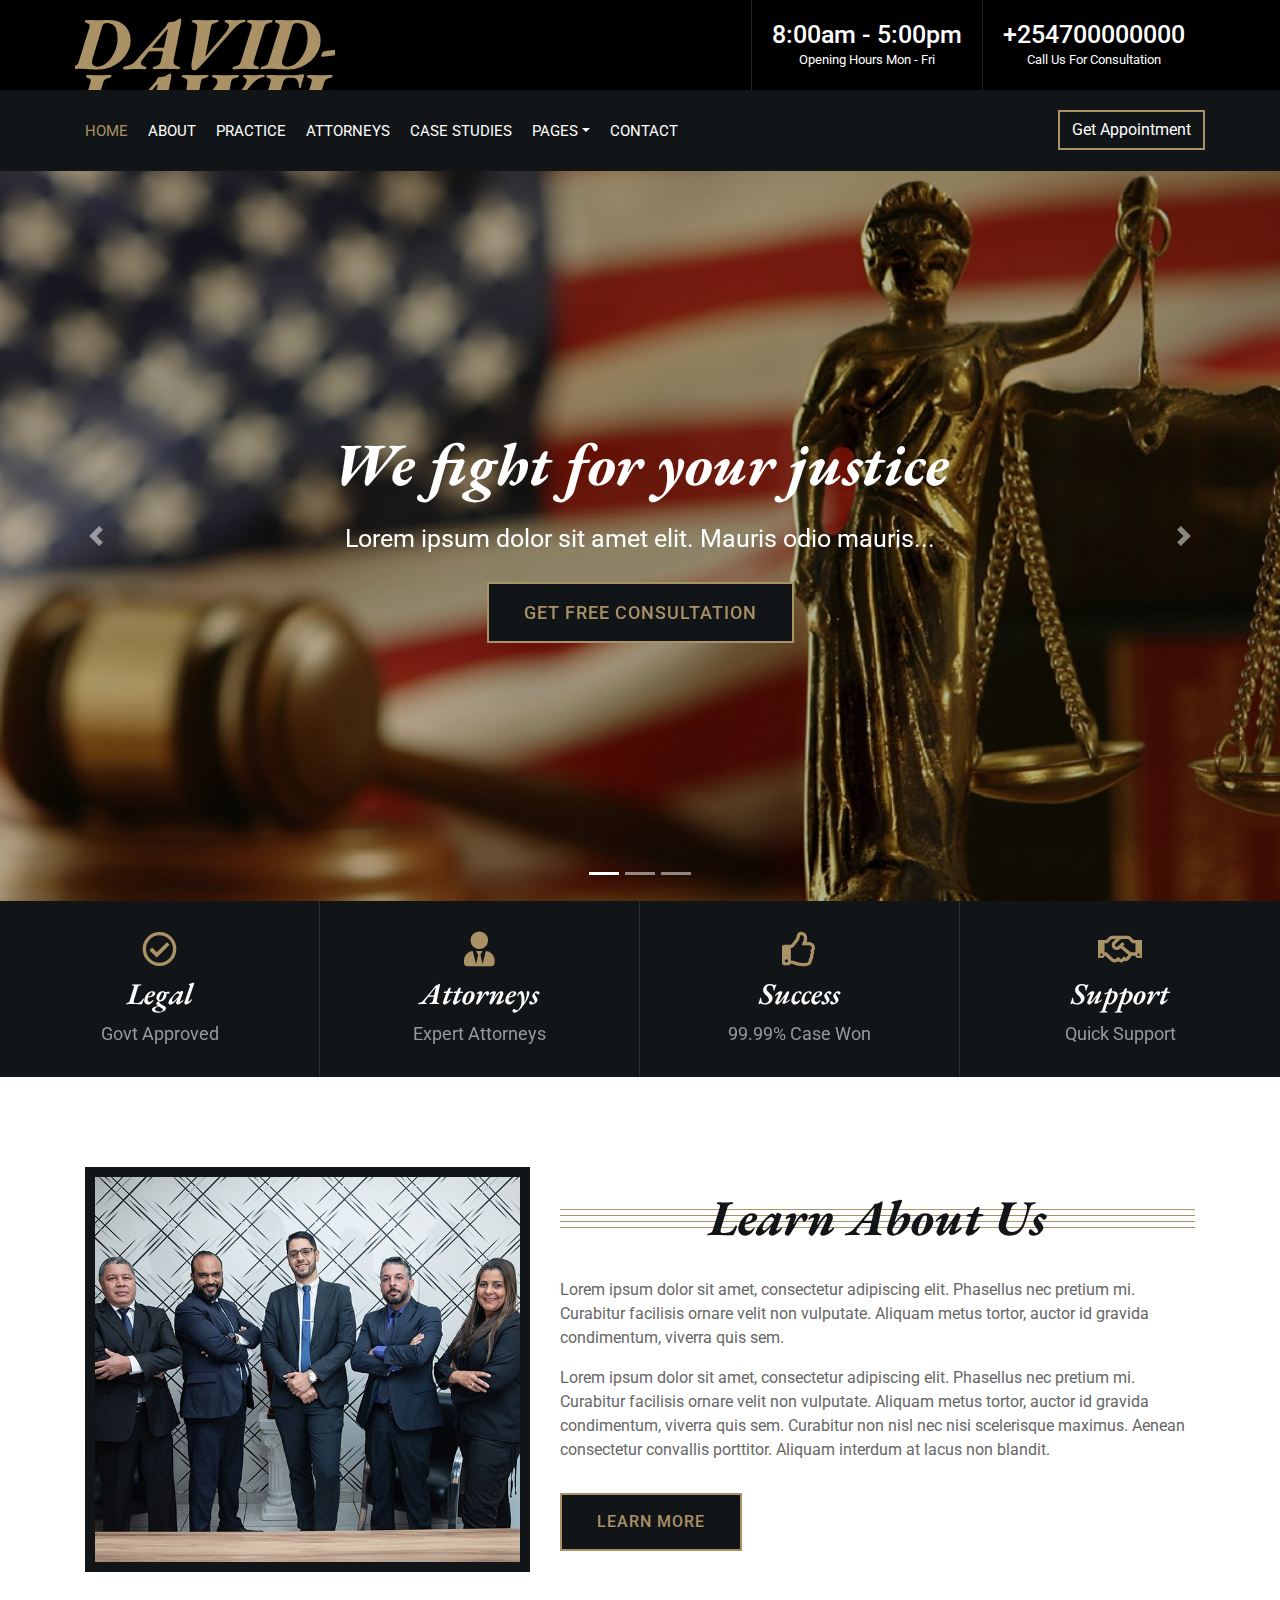
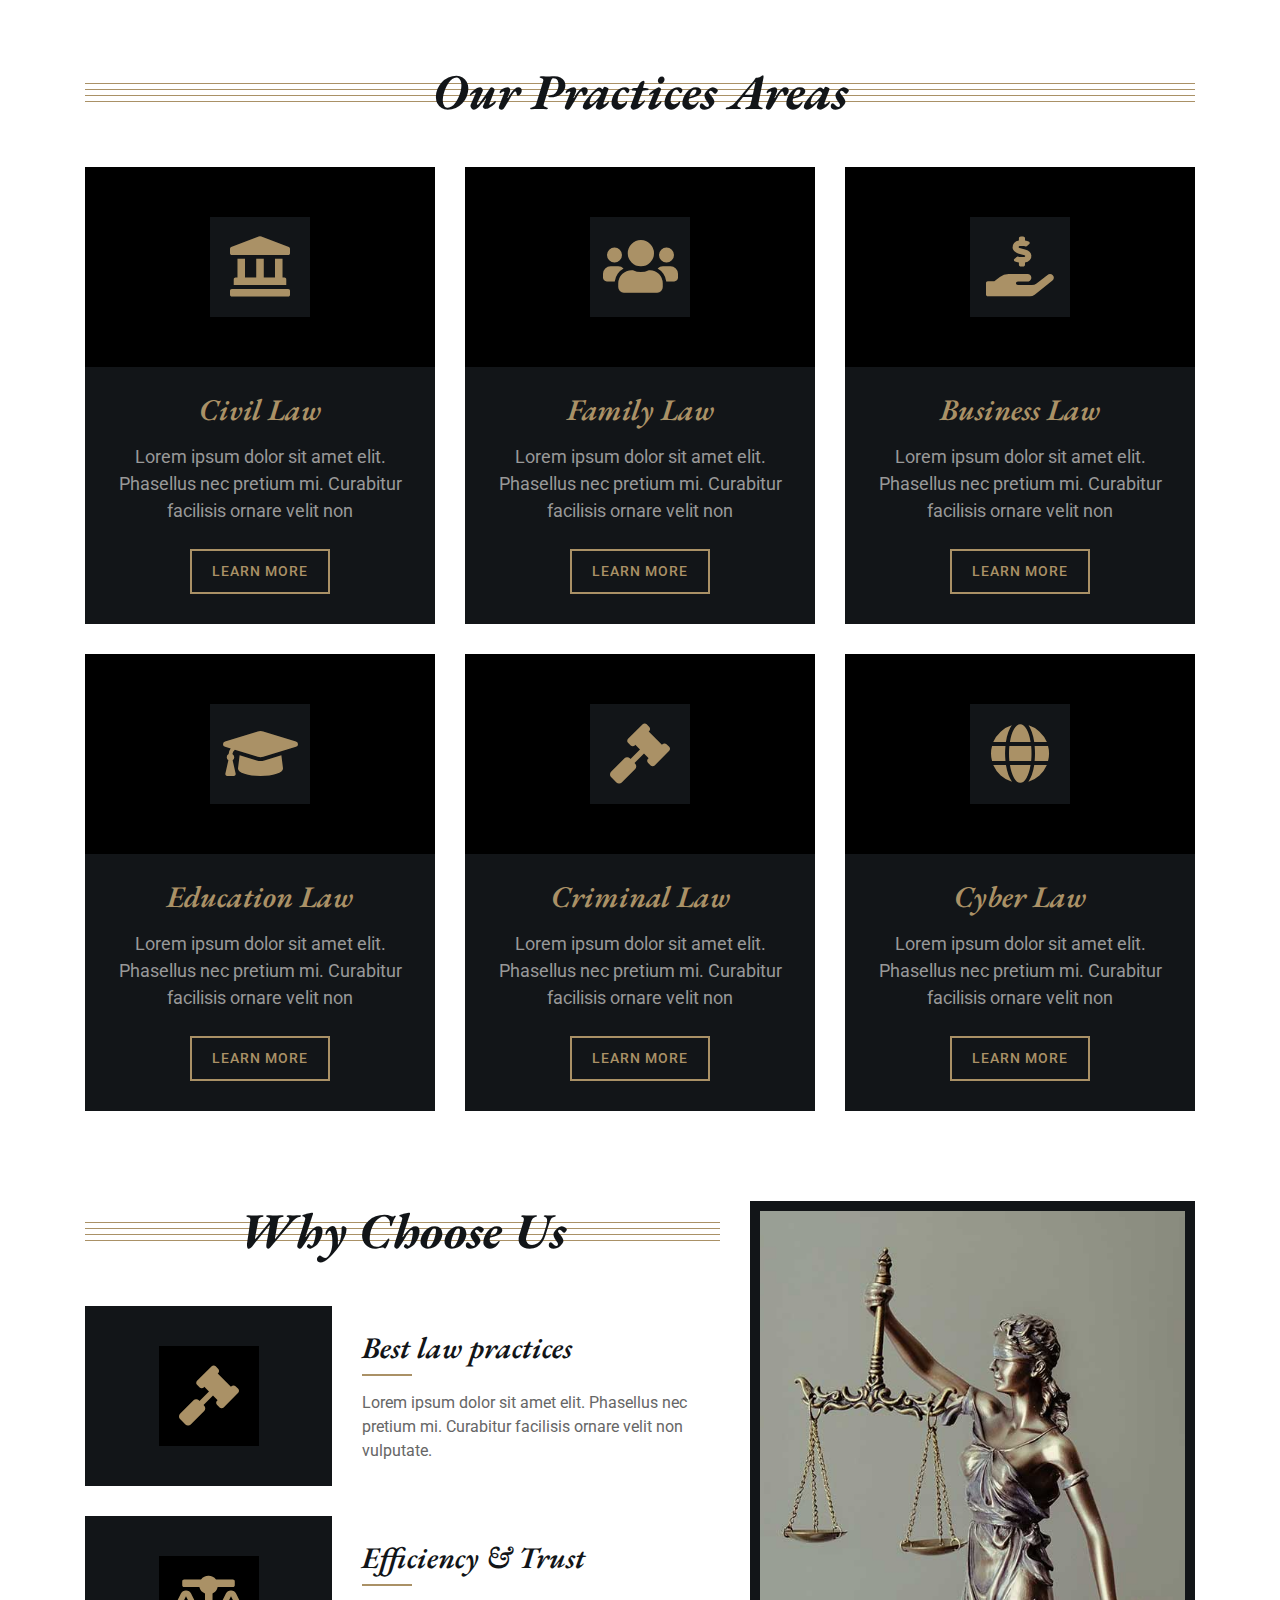
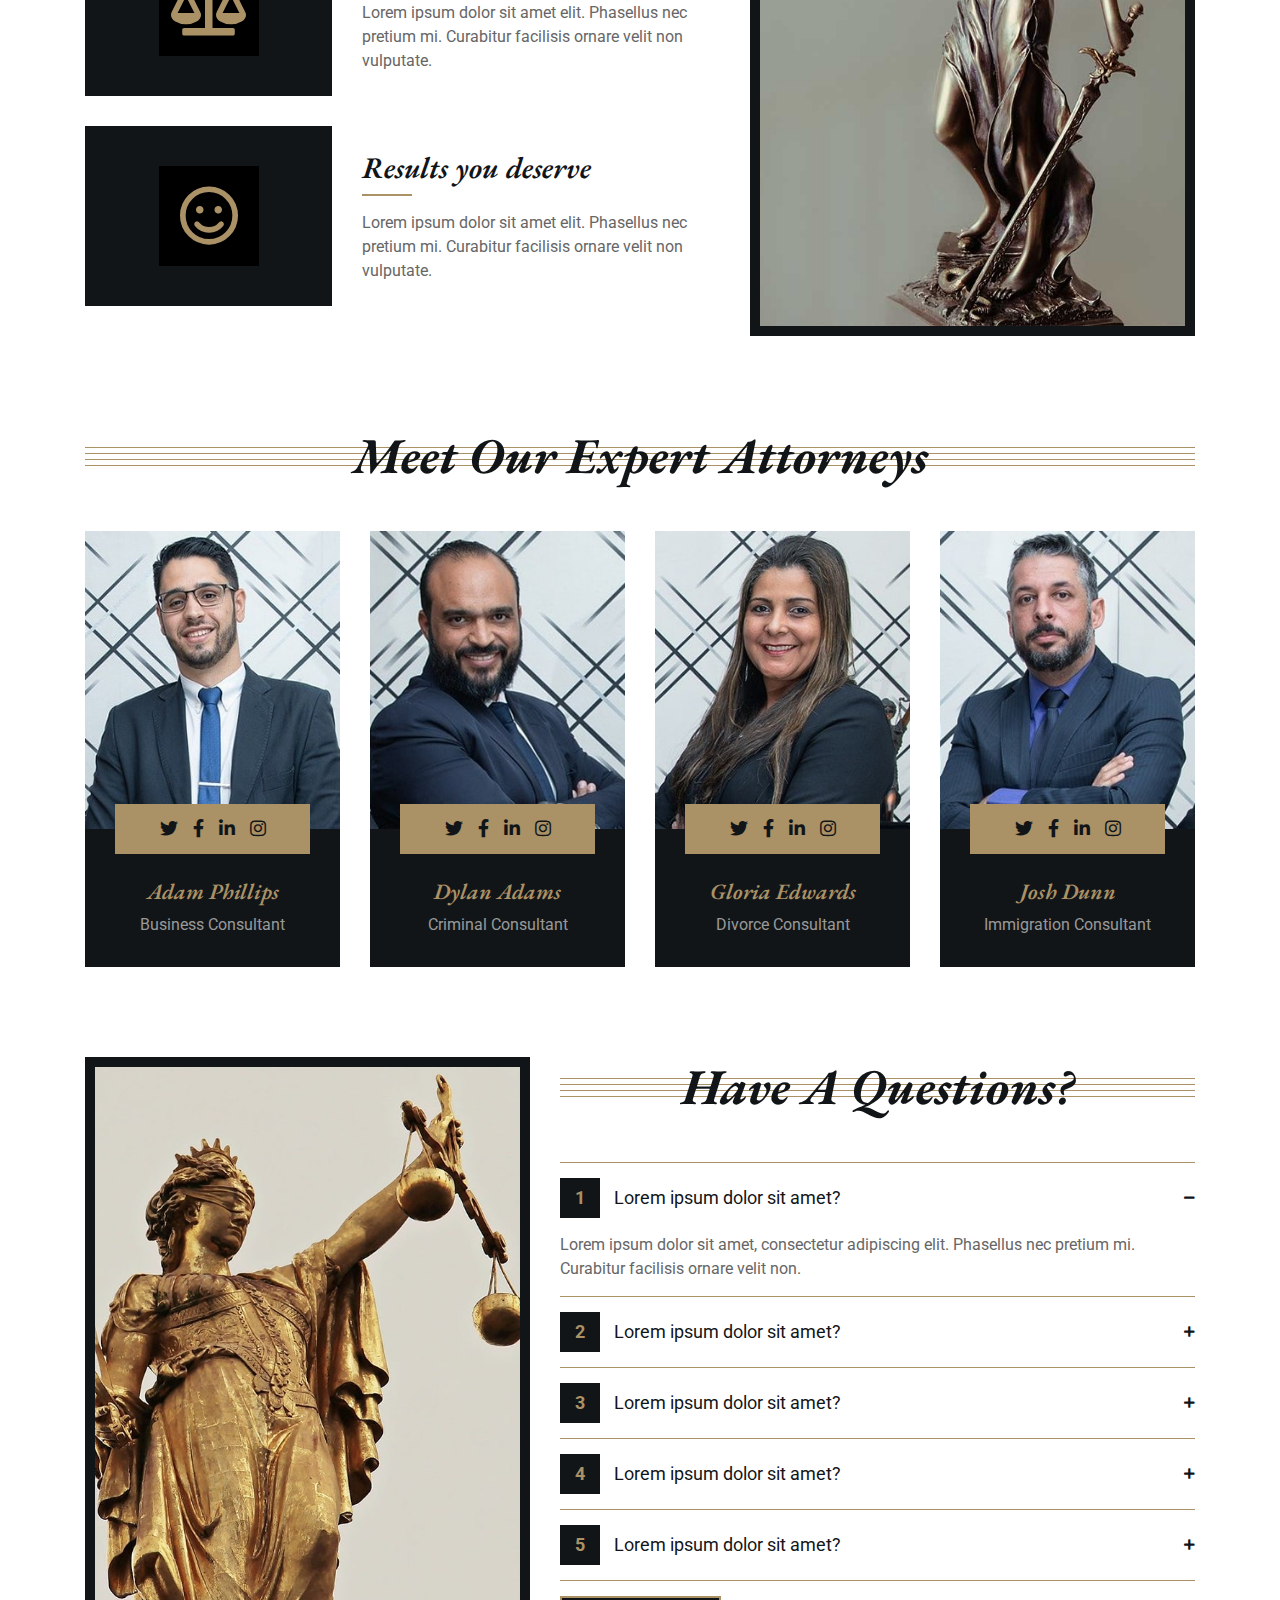
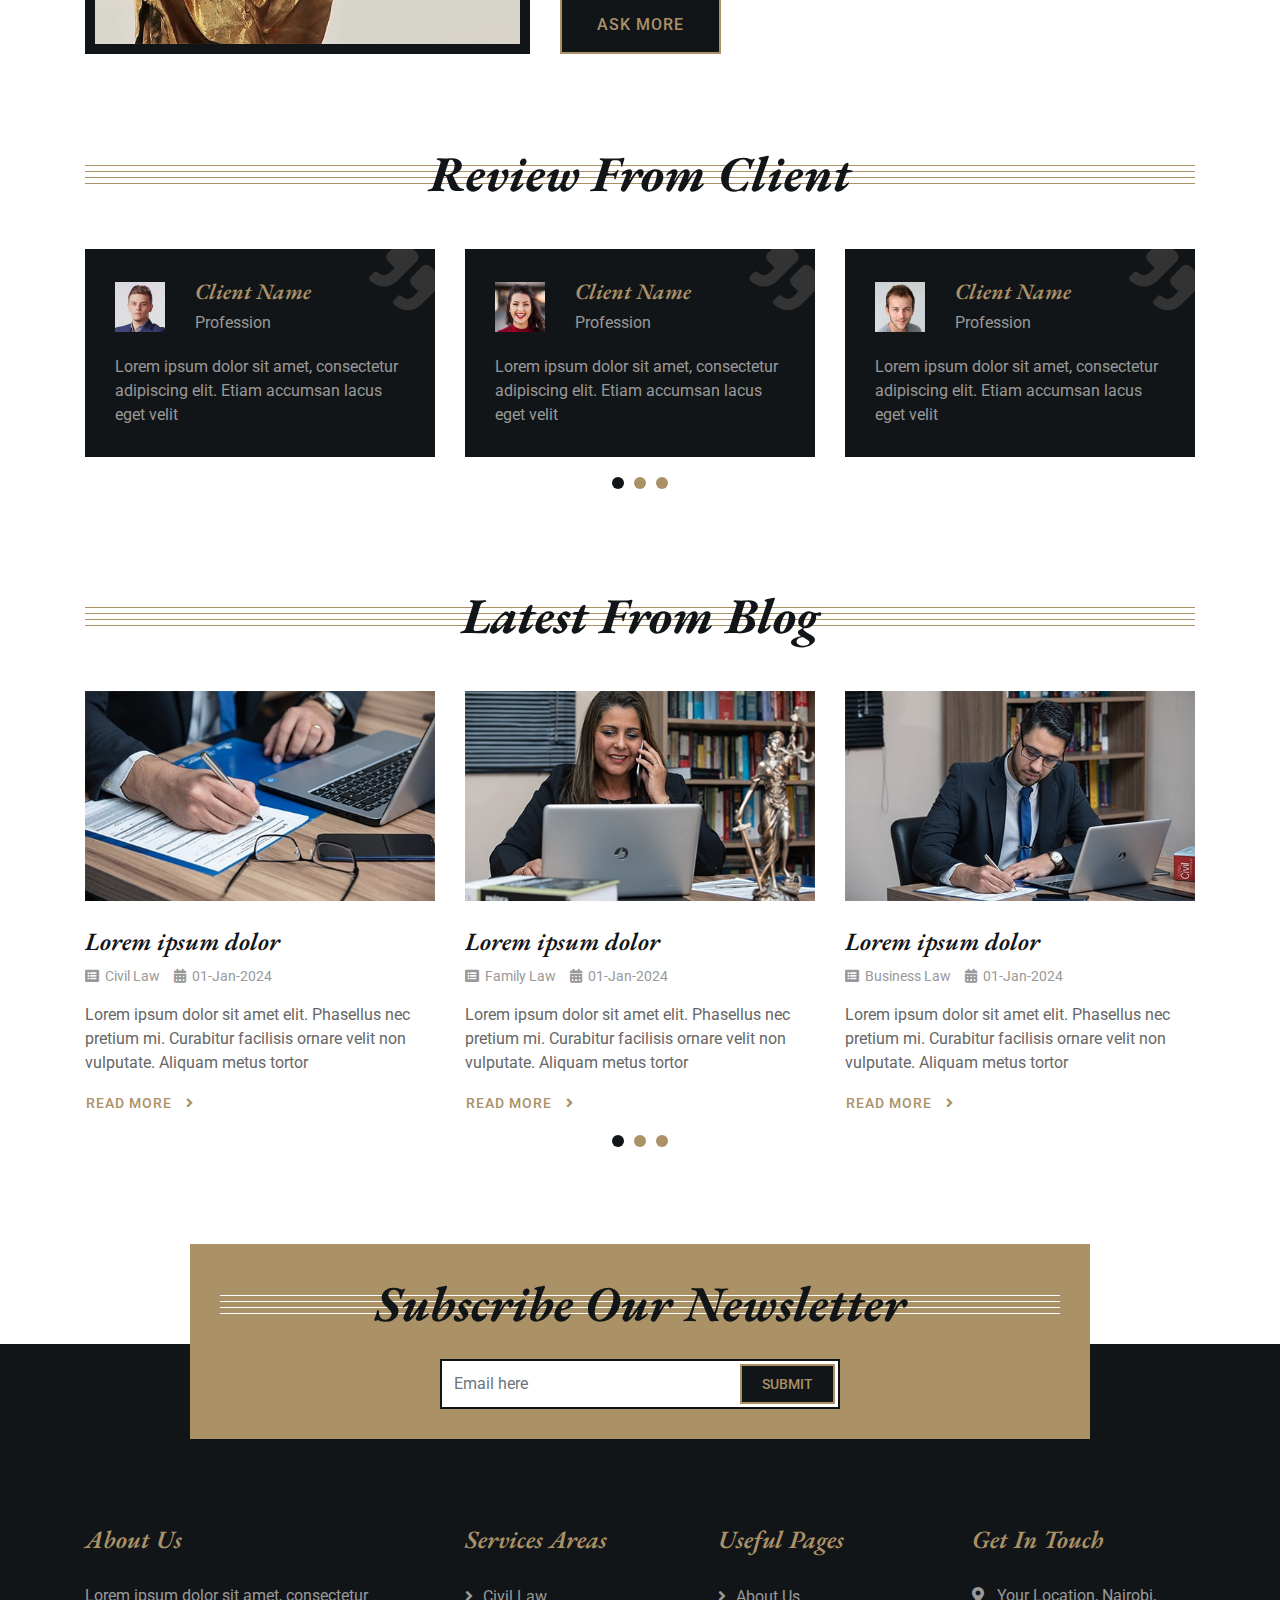
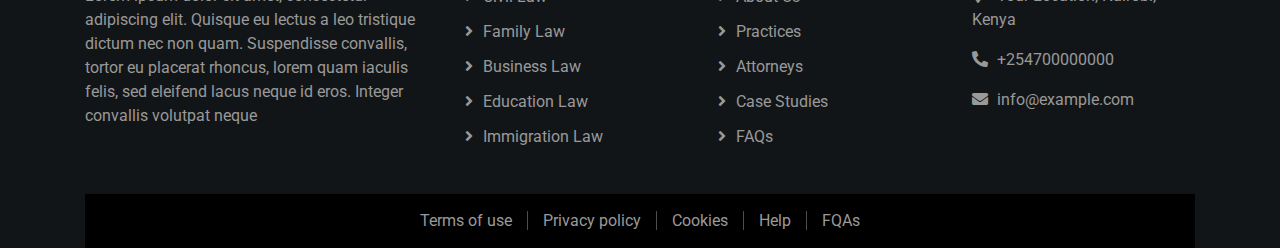
==== commit c4ff17d8: "updated contact number on the index html file" ====
--- a/index.html
+++ b/index.html
@@ -33,7 +33,7 @@
                             <div class="logo">
                                 <a href="index.html">
                                     <h1>DAVID-LAWFIRM</h1>
-                                    <!-- <img src="img/logo.jpg" alt="Logo"> -->
+                                    <img src="img/logo.jpg" alt="Logo">
                                 </a>
                             </div>
                         </div>
@@ -44,7 +44,7 @@
                                     <p>Opening Hours Mon - Fri</p>
                                 </div>
                                 <div class="text">
-                                    <h2>+123 456 7890</h2>
+                                    <h2>+254700000000</h2>
                                     <p>Call Us For Consultation</p>
                                 </div>
                                 <!--<div class="social">
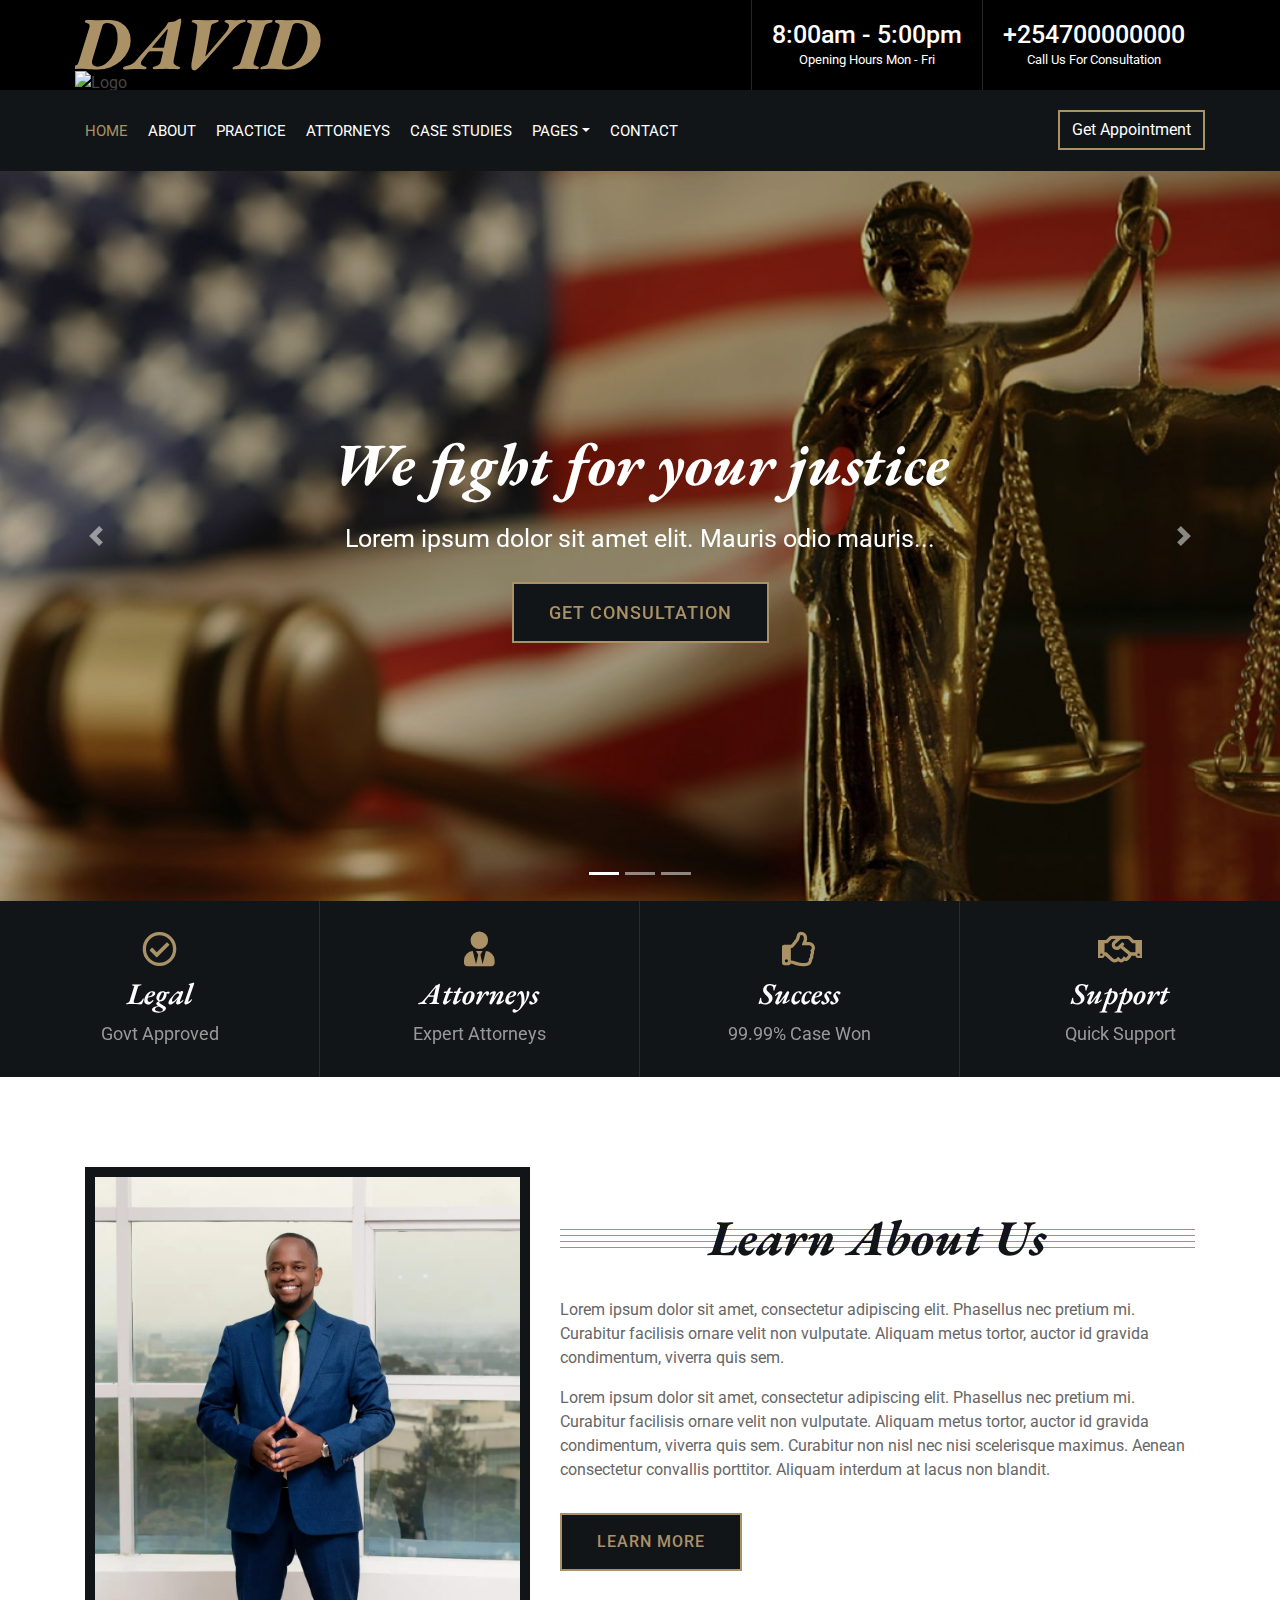
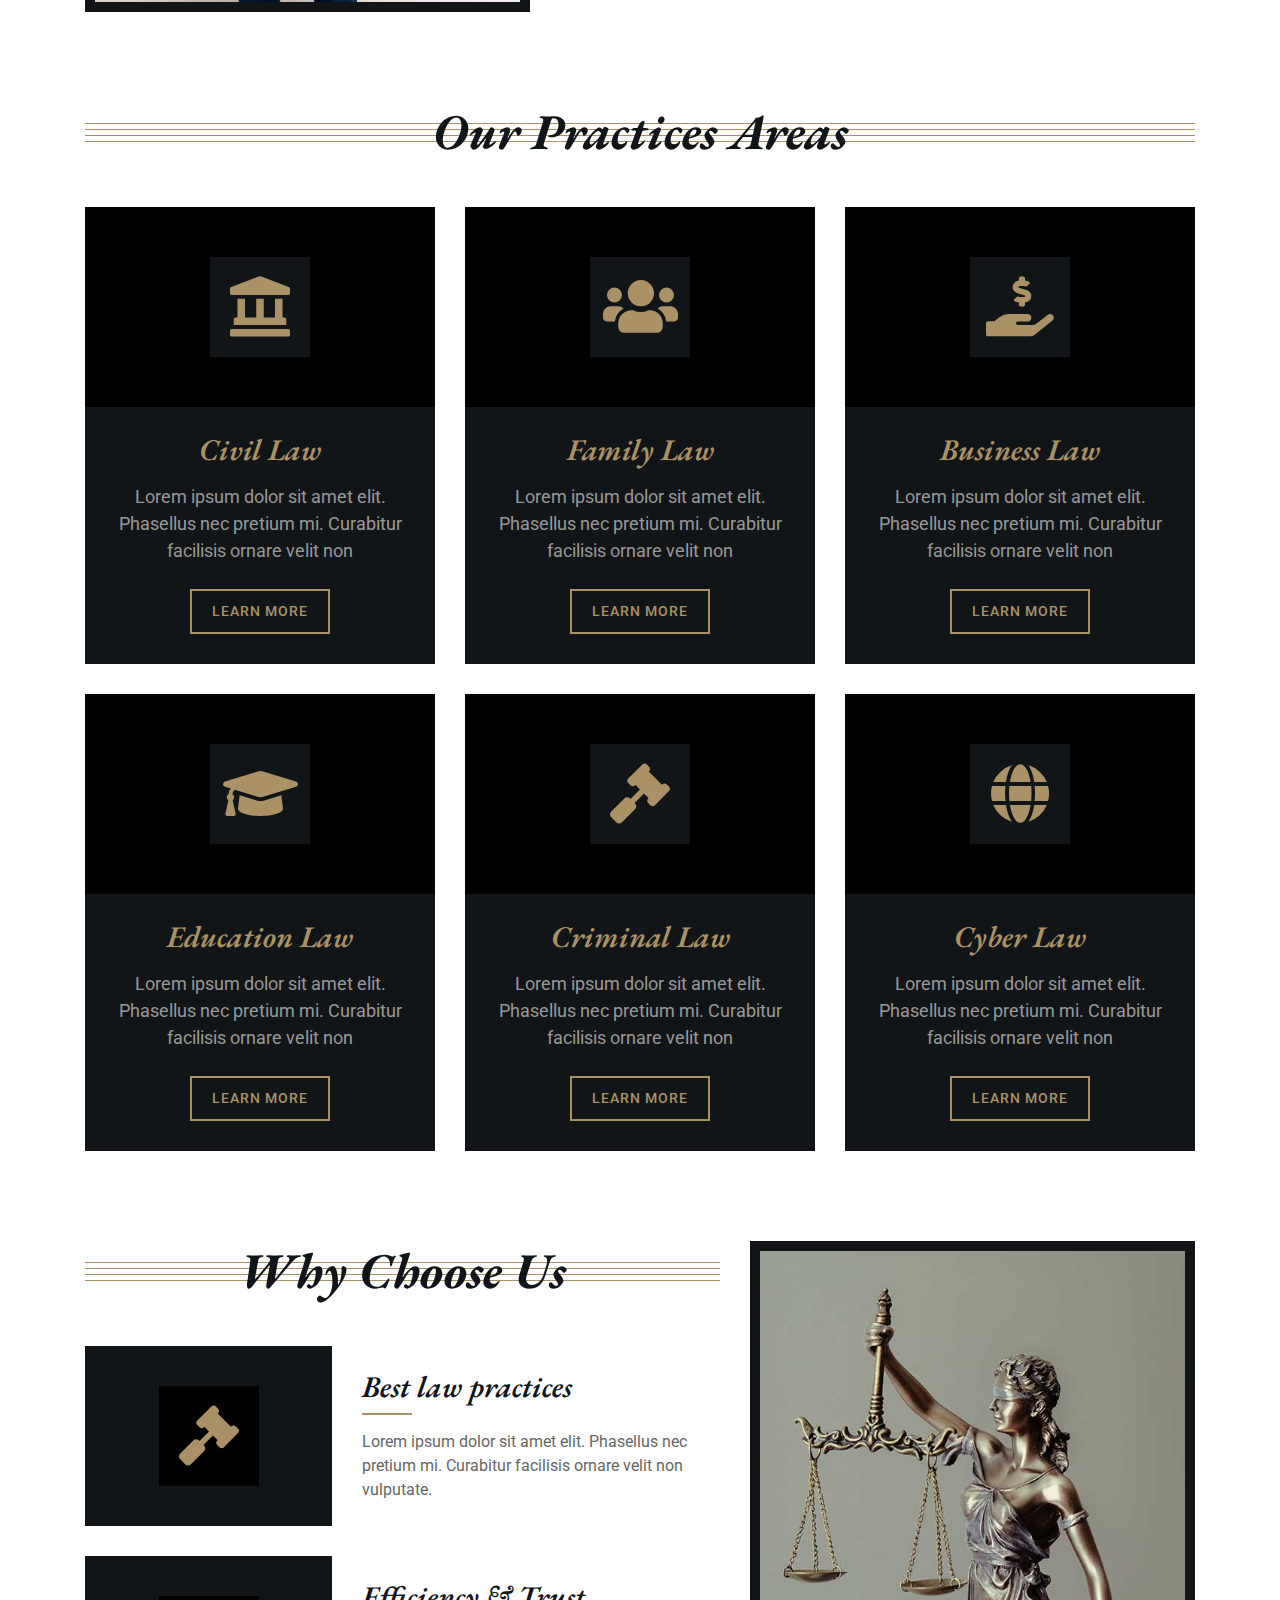
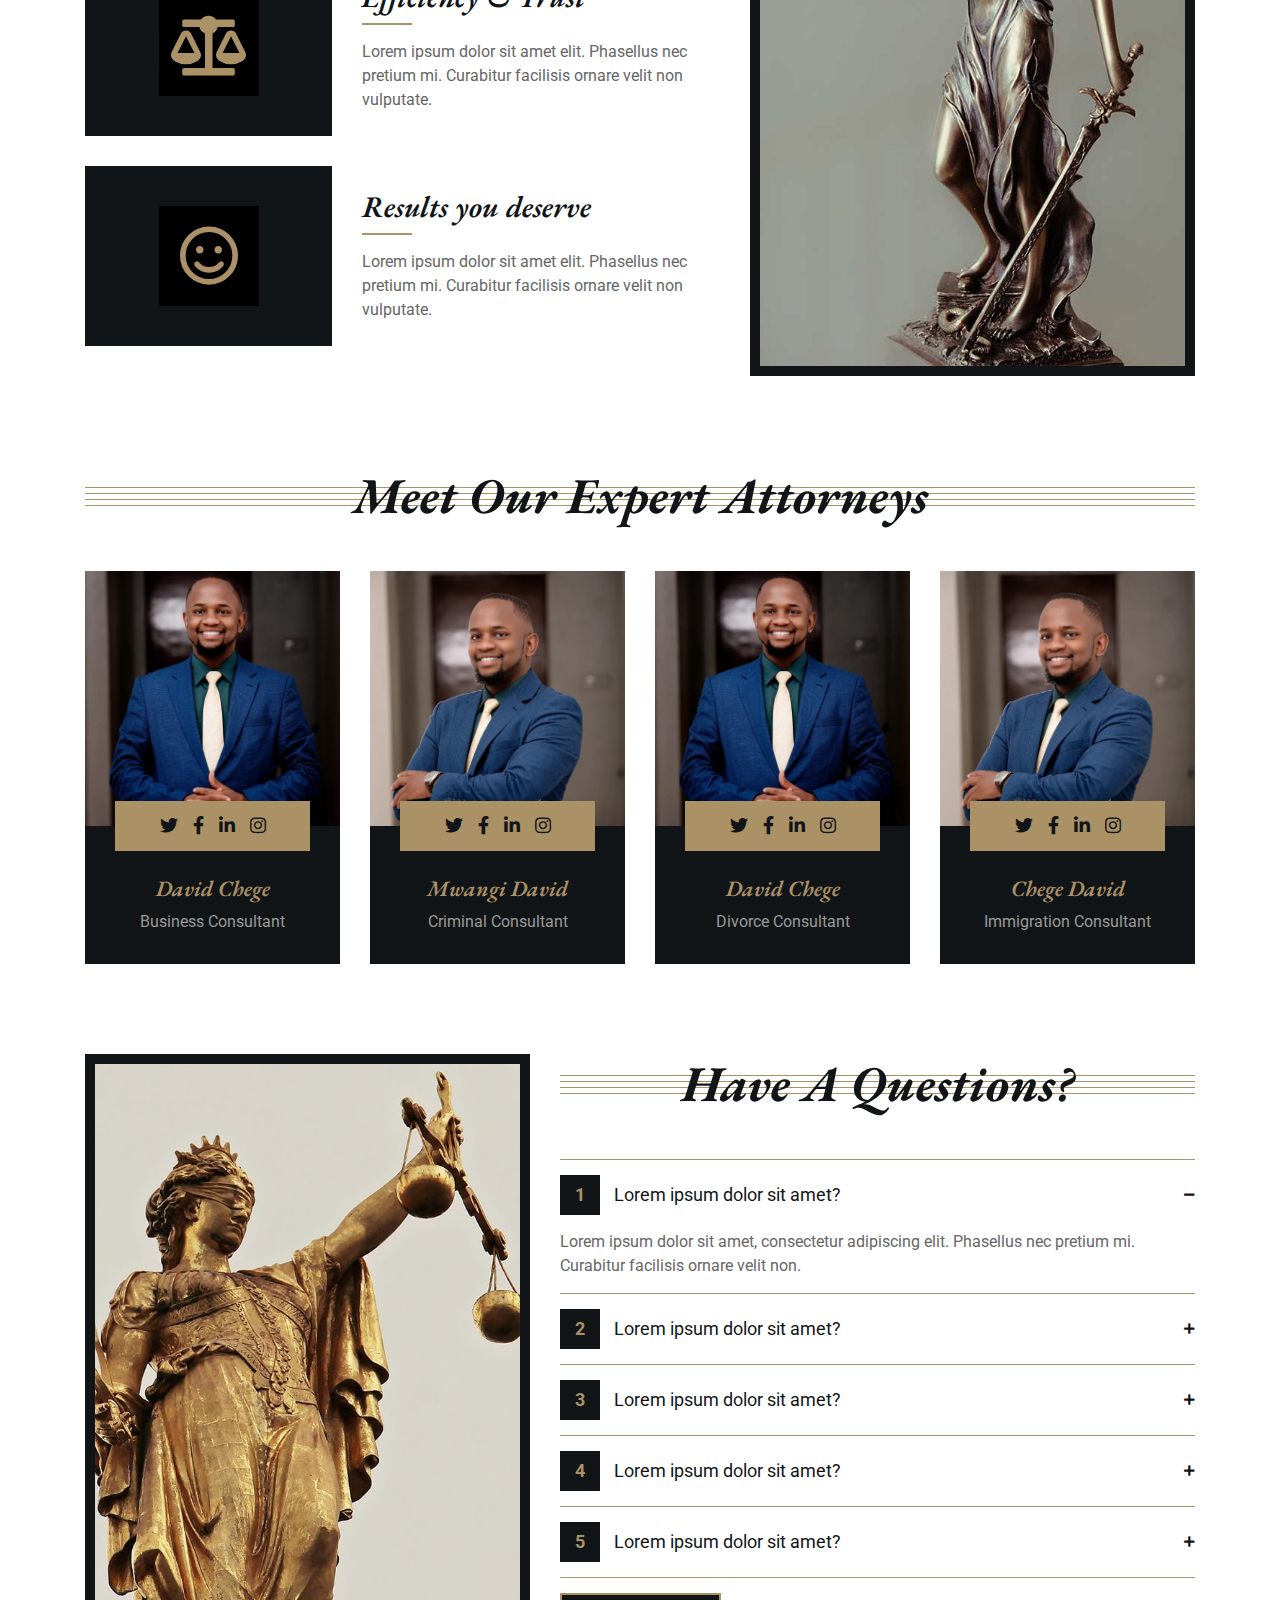
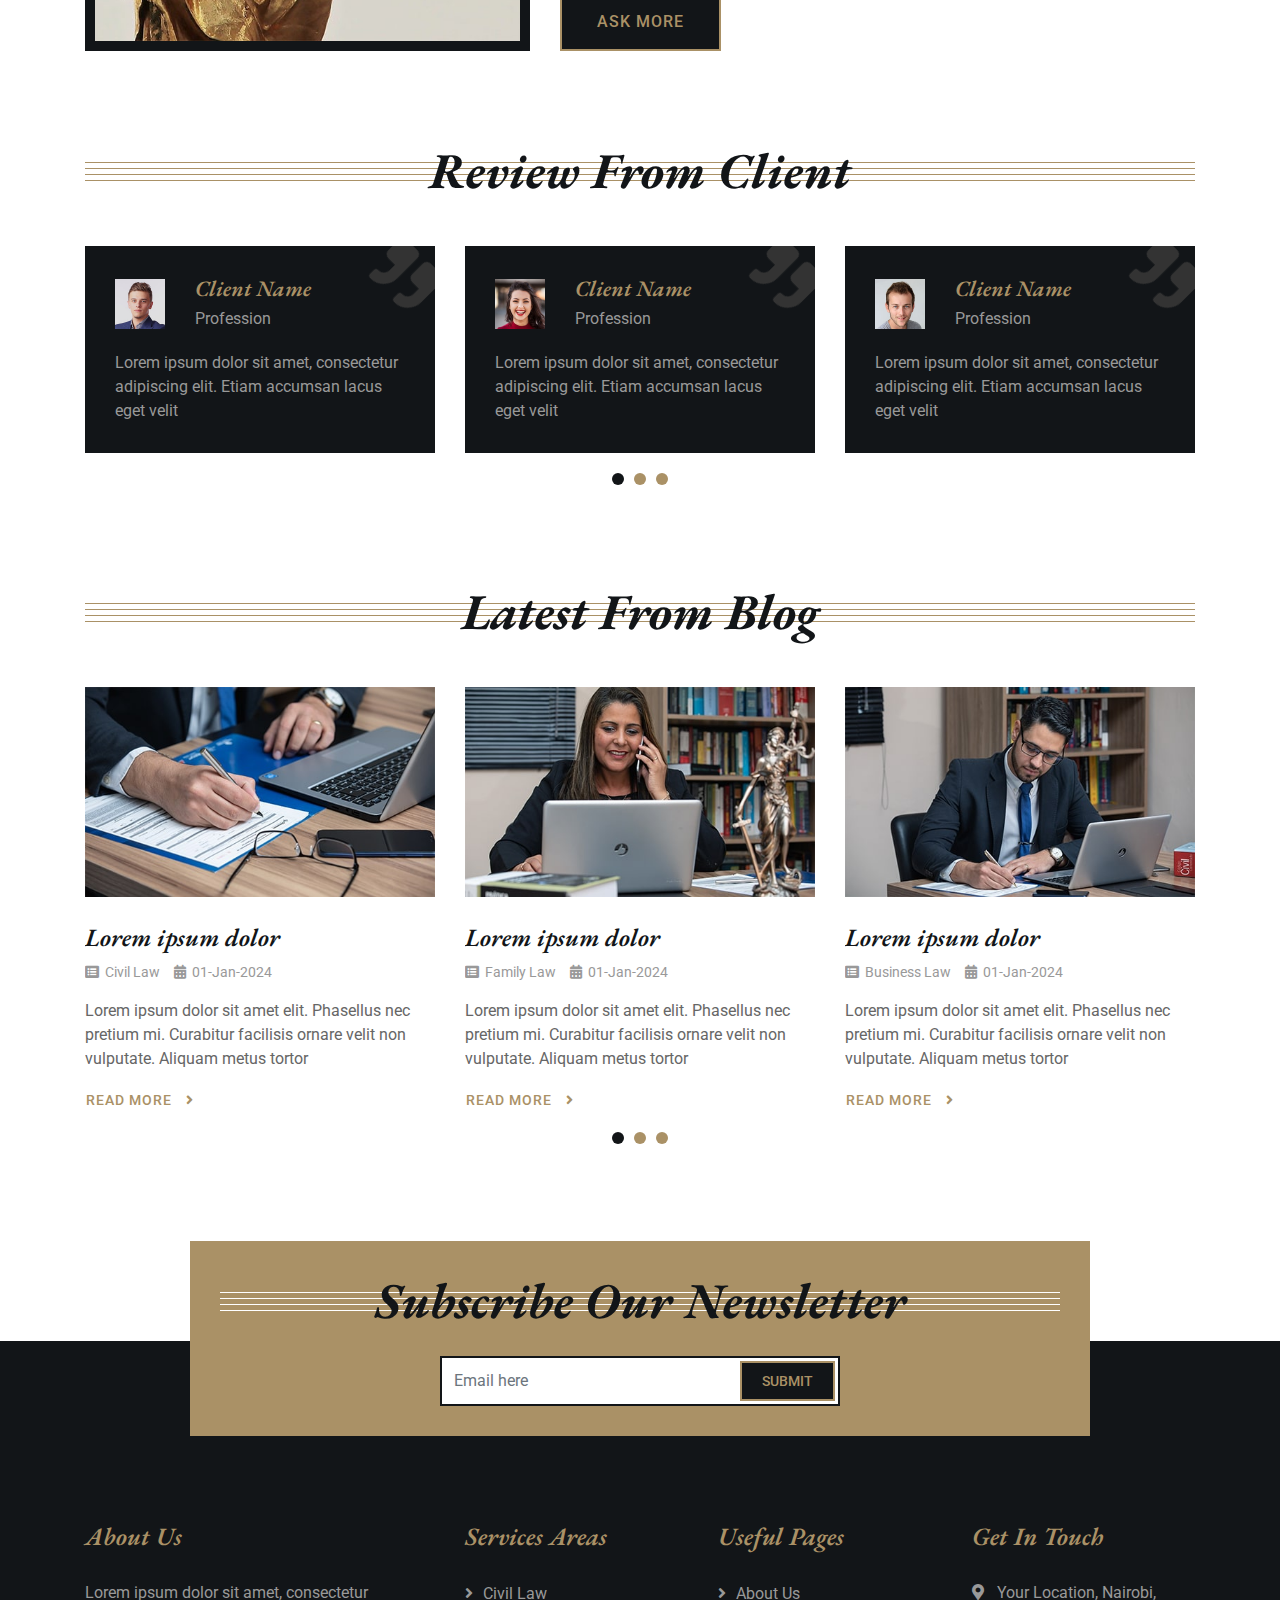
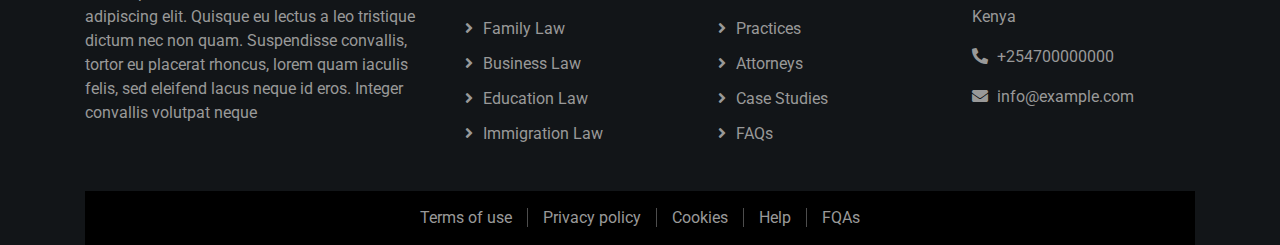
==== commit 9598354e: "addition of david image files and edit of text inside the html file" ====
--- a/index.html
+++ b/index.html
@@ -32,7 +32,7 @@
                         <div class="col-lg-3">
                             <div class="logo">
                                 <a href="index.html">
-                                    <h1>DAVID-LAWFIRM</h1>
+                                    <h1>DAVID</h1>
                                     <img src="img/logo.jpg" alt="Logo">
                                 </a>
                             </div>
@@ -109,7 +109,7 @@
                         <div class="carousel-caption">
                             <h1 class="animated fadeInLeft">We fight for your justice</h1>
                             <p class="animated fadeInRight">Lorem ipsum dolor sit amet elit. Mauris odio mauris...</p>
-                            <a class="btn animated fadeInUp" href="#">Get free consultation</a>
+                            <a class="btn animated fadeInUp" href="#">Get consultation</a>
                         </div>
                     </div>
 
@@ -118,7 +118,7 @@
                         <div class="carousel-caption">
                             <h1 class="animated fadeInLeft">We prepared to oppose for you</h1>
                             <p class="animated fadeInRight">Lorem ipsum dolor sit amet elit. Mauris odio mauris...</p>
-                            <a class="btn animated fadeInUp" href="#">Get free consultation</a>
+                            <a class="btn animated fadeInUp" href="#">Get consultation</a>
                         </div>
                     </div>
 
@@ -127,7 +127,7 @@
                         <div class="carousel-caption">
                             <h1 class="animated fadeInLeft">We fight for your privilege</h1>
                             <p class="animated fadeInRight">Lorem ipsum dolor sit amet elit. Mauris odio mauris...</p>
-                            <a class="btn animated fadeInUp" href="#">Get free consultation</a>
+                            <a class="btn animated fadeInUp" href="#">Get consultation</a>
                         </div>
                     </div>
                 </div>
@@ -188,7 +188,7 @@
                     <div class="row align-items-center">
                         <div class="col-lg-5 col-md-6">
                             <div class="about-img">
-                                <img src="img/about.jpg" alt="Image">
+                                <img src="img/Untitled2.jpeg" alt="Image">
                             </div>
                         </div>
                         <div class="col-lg-7 col-md-6">
@@ -365,10 +365,10 @@
                         <div class="col-lg-3 col-md-6">
                             <div class="team-item">
                                 <div class="team-img">
-                                    <img src="img/team-1.jpg" alt="Team Image">
+                                    <img src="img/Untitled1.jpeg" alt="Team Image">
                                 </div>
                                 <div class="team-text">
-                                    <h2>Adam Phillips</h2>
+                                    <h2>David Chege</h2>
                                     <p>Business Consultant</p>
                                     <div class="team-social">
                                         <a class="social-tw" href=""><i class="fab fa-twitter"></i></a>
@@ -382,10 +382,10 @@
                         <div class="col-lg-3 col-md-6">
                             <div class="team-item">
                                 <div class="team-img">
-                                    <img src="img/team-2.jpg" alt="Team Image">
+                                    <img src="img/Untitled.jpeg" alt="Team Image">
                                 </div>
                                 <div class="team-text">
-                                    <h2>Dylan Adams</h2>
+                                    <h2>Mwangi David</h2>
                                     <p>Criminal Consultant</p>
                                     <div class="team-social">
                                         <a class="social-tw" href=""><i class="fab fa-twitter"></i></a>
@@ -399,10 +399,10 @@
                         <div class="col-lg-3 col-md-6">
                             <div class="team-item">
                                 <div class="team-img">
-                                    <img src="img/team-3.jpg" alt="Team Image">
+                                    <img src="img/Untitled1.jpeg" alt="Team Image">
                                 </div>
                                 <div class="team-text">
-                                    <h2>Gloria Edwards</h2>
+                                    <h2>David Chege</h2>
                                     <p>Divorce Consultant</p>
                                     <div class="team-social">
                                         <a class="social-tw" href=""><i class="fab fa-twitter"></i></a>
@@ -416,10 +416,10 @@
                         <div class="col-lg-3 col-md-6">
                             <div class="team-item">
                                 <div class="team-img">
-                                    <img src="img/team-4.jpg" alt="Team Image">
+                                    <img src="img/Untitled.jpeg" alt="Team Image">
                                 </div>
                                 <div class="team-text">
-                                    <h2>Josh Dunn</h2>
+                                    <h2>Chege David</h2>
                                     <p>Immigration Consultant</p>
                                     <div class="team-social">
                                         <a class="social-tw" href=""><i class="fab fa-twitter"></i></a>
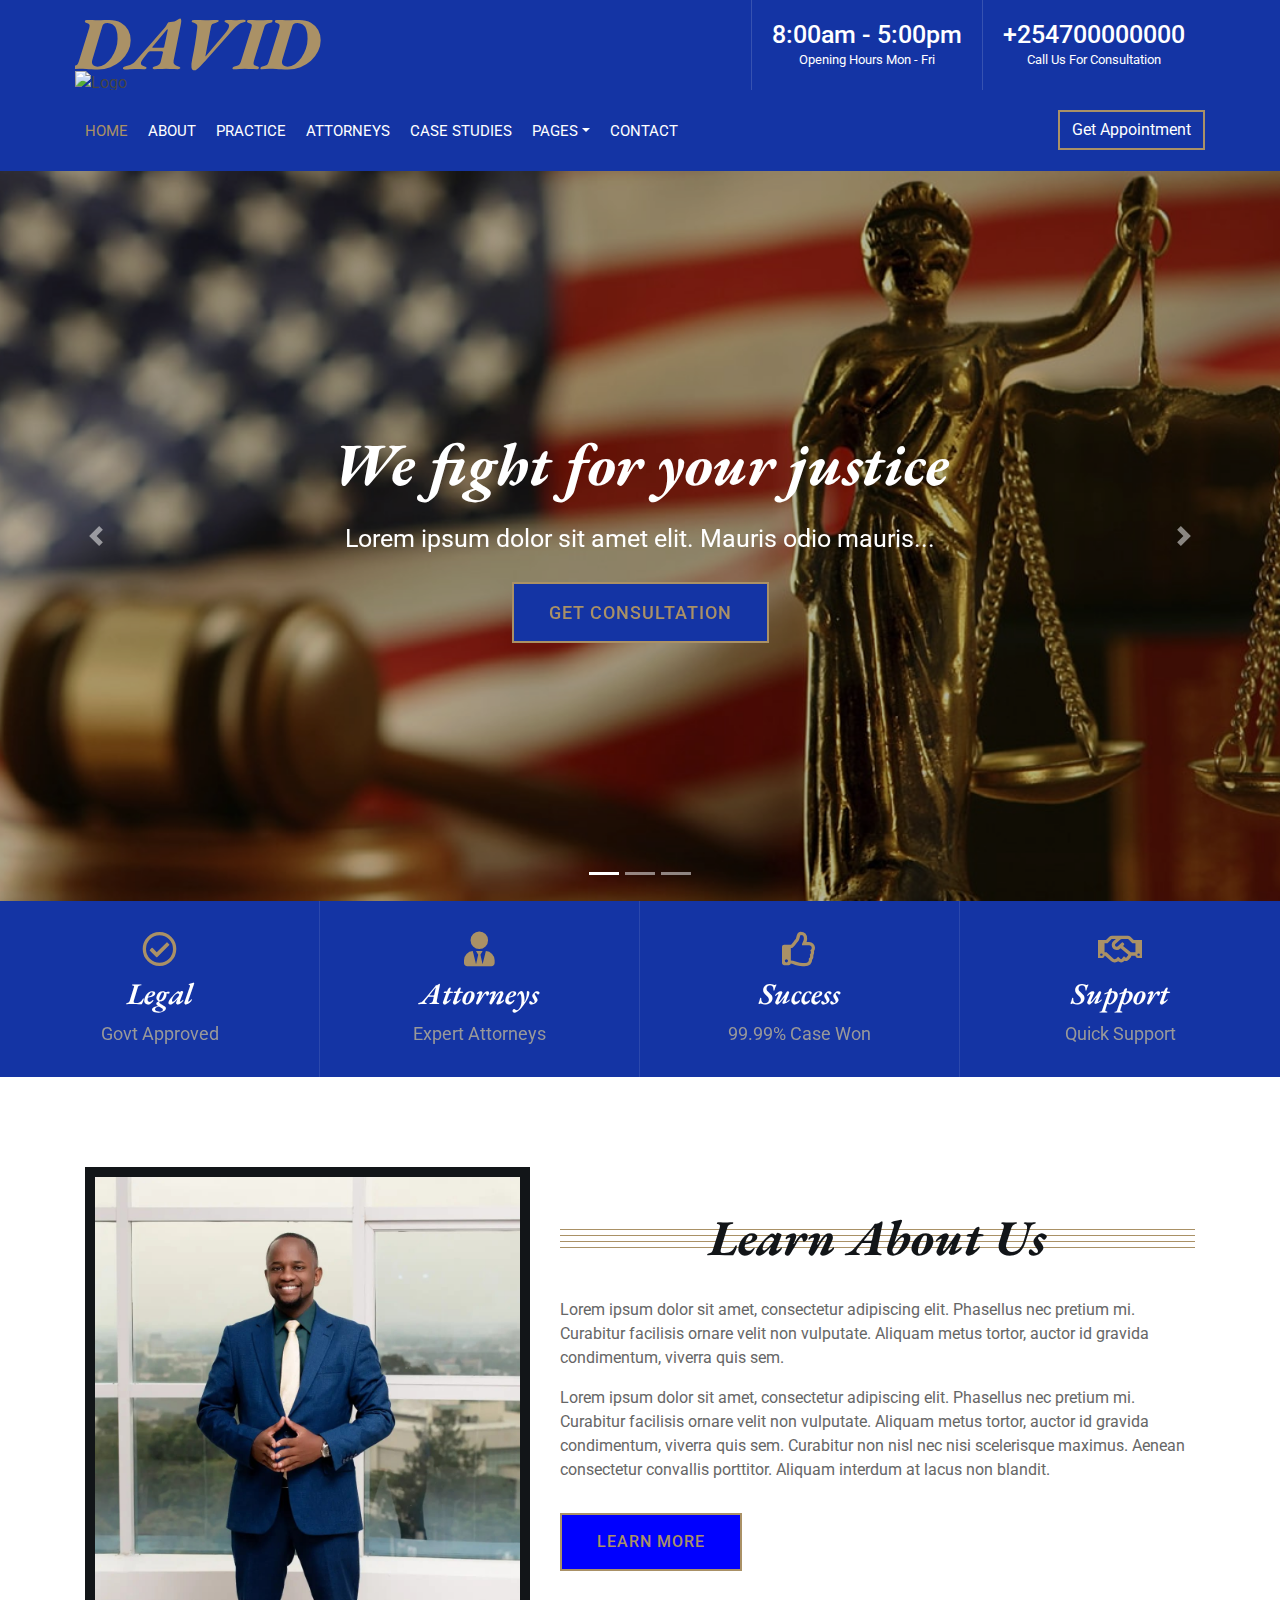
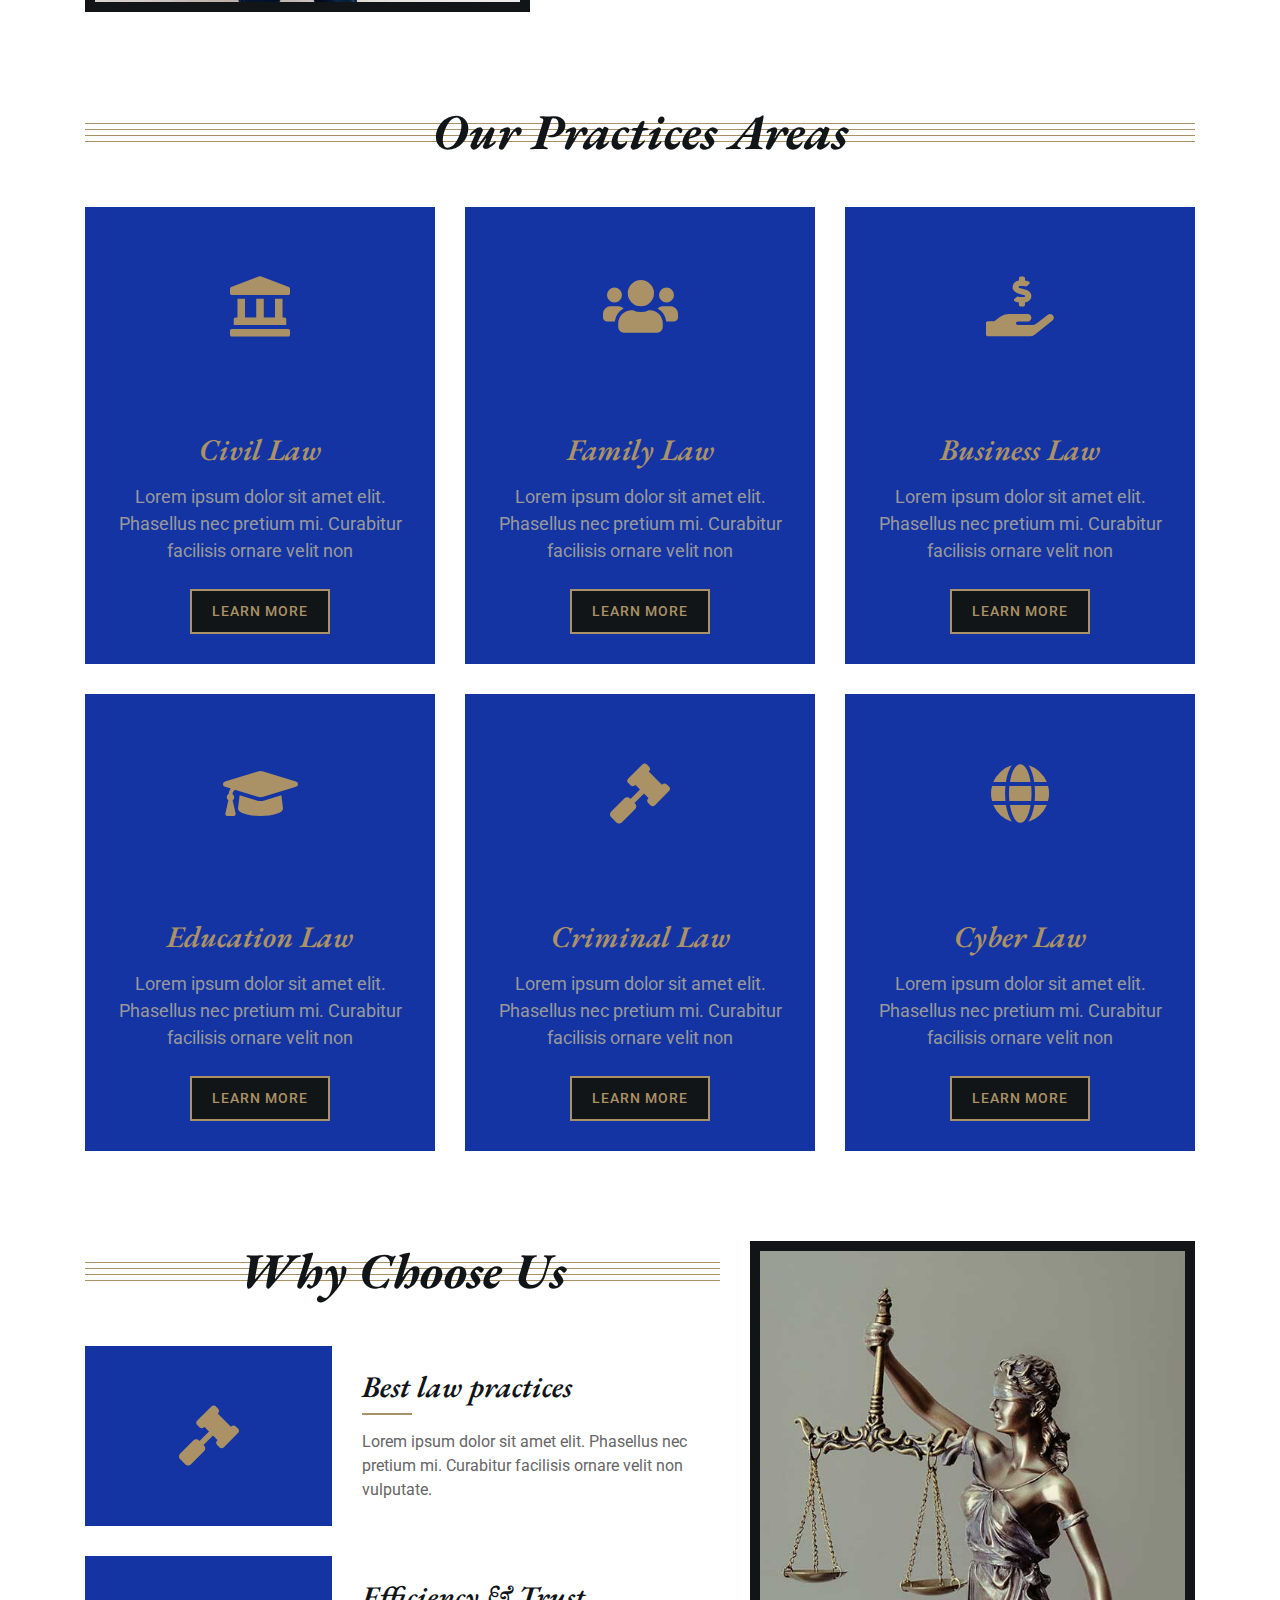
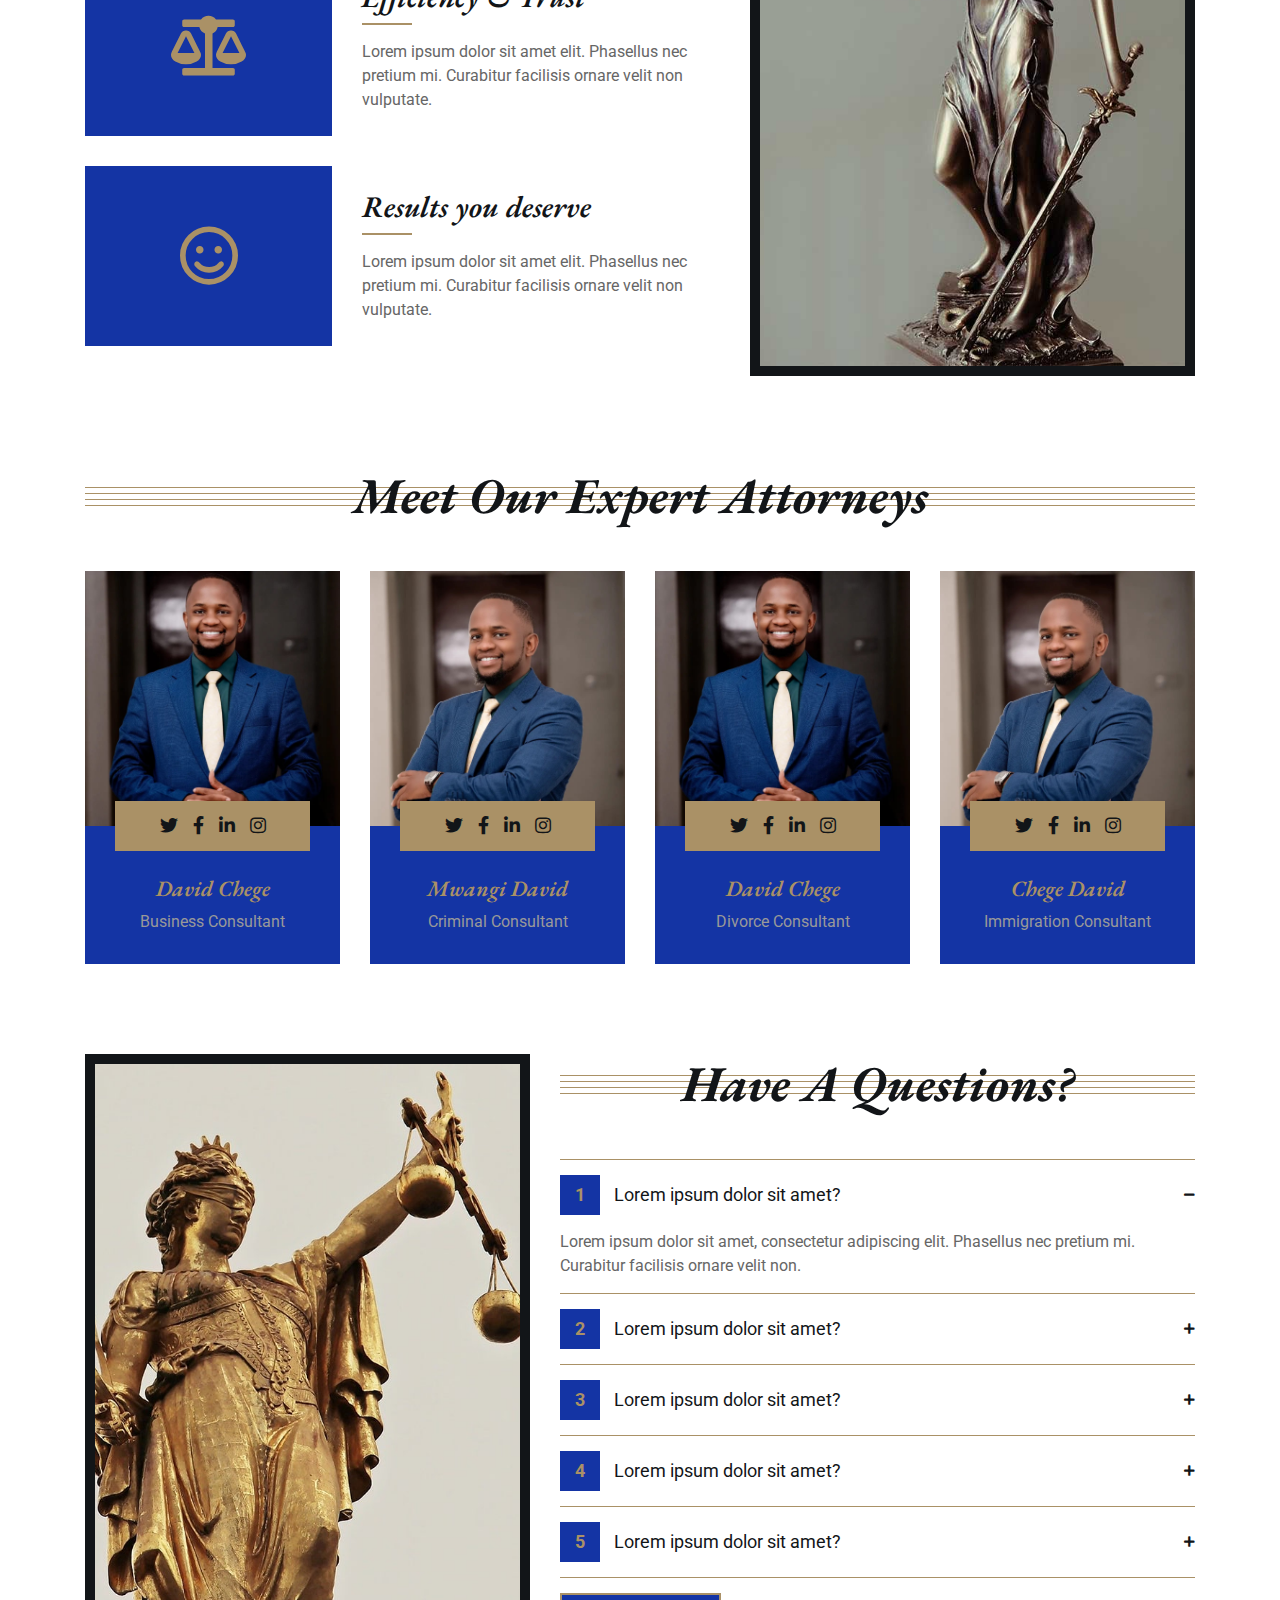
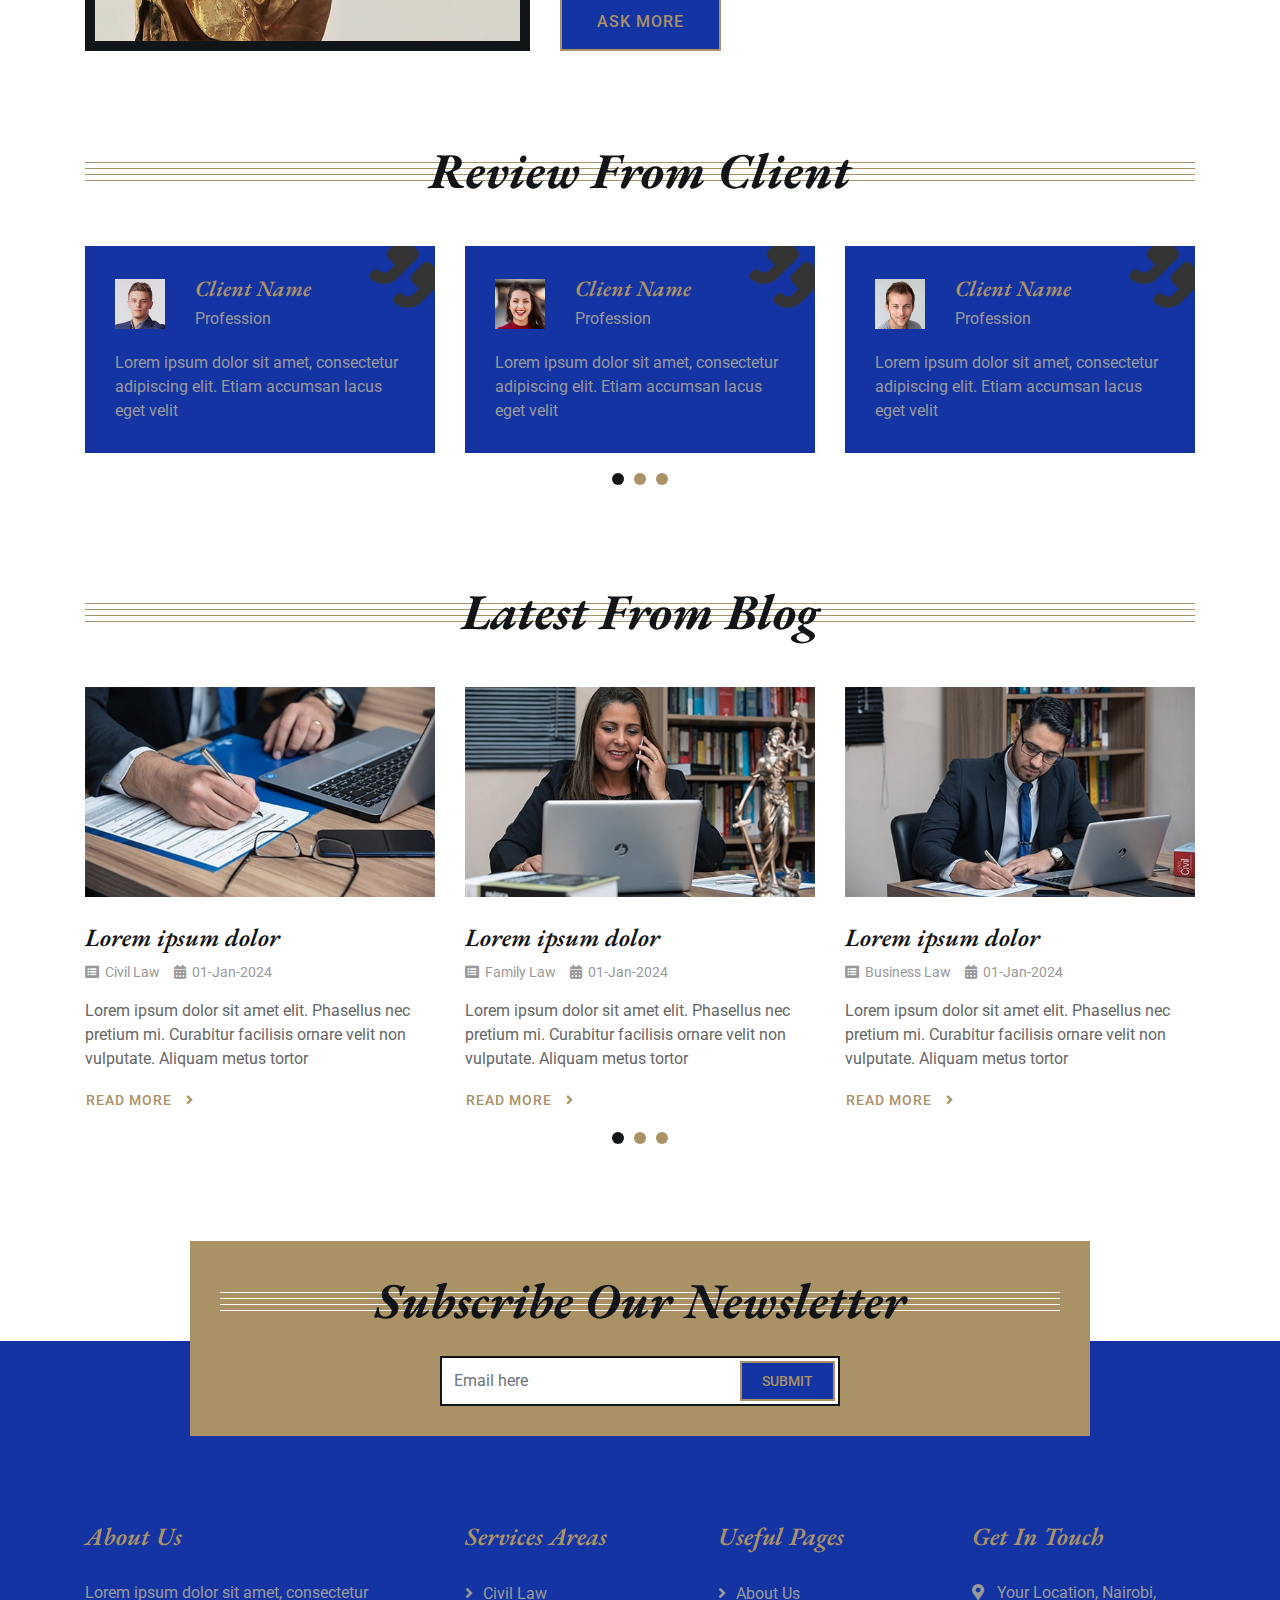
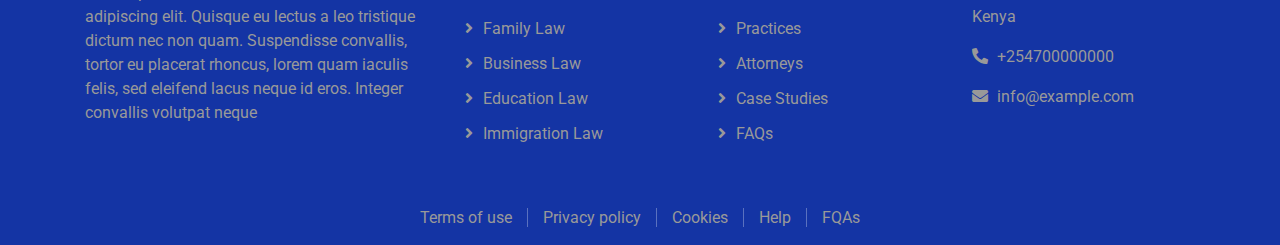
==== commit 21652e50: "added property section" ====
--- a/index.html
+++ b/index.html
@@ -81,7 +81,7 @@
                                     <a href="#" class="nav-link dropdown-toggle" data-toggle="dropdown">Pages</a>
                                     <div class="dropdown-menu">
                                         <a href="blog.html" class="dropdown-item">Blog Page</a>
-                                        <a href="single.html" class="dropdown-item">Single Page</a>
+                                        <a href="single.html" class="dropdown-item">Property Page</a>
                                     </div>
                                 </div>
                                 <a href="contact.html" class="nav-item nav-link">Contact</a>
--- a/css/style.css
+++ b/css/style.css
@@ -77,7 +77,7 @@
 .top-bar {
     position: relative;
     height: 90px;
-    background: #000000;
+    background:#1434a4;/* #000000;*/
 }
 
 .top-bar .logo {
@@ -216,7 +216,7 @@
     margin-top: 0;
     border: 0;
     border-radius: 0;
-    background: #f8f9fa;
+    background: #4169E1;/*#f8f9fa;*/
 }
 
 .nav-bar .btn {
@@ -227,6 +227,7 @@
 
 .nav-bar .btn:hover {
     background: #aa9166;
+    color:#121518;
 }
 
 @media (min-width: 992px) {
@@ -240,7 +241,7 @@
     
     .nav-bar,
     .nav-bar .navbar {
-        background: #121518 !important;
+        background: /*#121518*/#1434a4 !important;
     }
     
     .nav-bar .navbar-brand {
@@ -258,7 +259,7 @@
     .nav-bar,
     .nav-bar .navbar {
         padding: 3px 0;
-        background: #121518 !important;
+        background:#1434a4 /* #121518 */!important;
     }
     
     .nav-bar a.nav-link {
@@ -342,7 +343,7 @@
     letter-spacing: 1px;
     text-transform: uppercase;
     color: #aa9166;
-    background: #121518;
+    background: /*#121518;*/#1434a4;
     border: 2px solid #aa9166;
     border-radius: 0;
     transition: .3s;
@@ -350,7 +351,7 @@
 
 .carousel .carousel-caption .btn:hover {
     color: #121518;
-    background: #aa9166;
+    background: #aa9166;;
 }
 
 @media (max-width: 767.98px) {
@@ -518,7 +519,7 @@
 /*******************************/
 .feature-top {
     position: relative;
-    background: #121518;
+    background: /*#121518;*/#1434a4;
     margin-bottom: 45px;
 }
 
@@ -623,13 +624,13 @@
     color: #aa9166;
     border: 2px solid #aa9166;
     border-radius: 0;
-    background: #121518;
+    background: /*#121518;*/#0000ff;
     transition: .3s;
 }
 
 .about .about-text a.btn:hover {
     color: #121518;
-    background: #aa9166;
+    background: /*#aa9166;*/#1434a4;
 }
 
 @media (max-width: 767.98px) {
@@ -653,7 +654,7 @@
     position: relative;
     width: 100%;
     text-align: center;
-    background: #121518;
+    background: /*#121518;*/#1434a4;
     margin-bottom: 30px;
 }
 
@@ -663,7 +664,7 @@
     display: flex;
     align-items: center;
     justify-content: center;
-    background: #000000;
+    background: /*#000000;*/#1434a4;
 }
 
 .service .service-icon i {
@@ -673,7 +674,7 @@
     text-align: center;
     font-size: 60px;
     color: #aa9166;
-    background: #121518;
+    background: /*#121518;*/#1434a4;
     transition: .5s;
 }
 
@@ -736,7 +737,7 @@
     display: flex;
     align-items: center;
     justify-content: center;
-    background: #121518;
+    background: /*#121518;*/#1434a4;
 }
 
 .feature .feature-icon i {
@@ -746,7 +747,7 @@
     text-align: center;
     font-size: 60px;
     color: #aa9166;
-    background: #000000;
+    background: /*#000000;*/#1434a4;
     transition: .5s;
 }
 
@@ -816,7 +817,7 @@
     position: relative;
     padding: 50px 15px 30px 15px;
     text-align: center;
-    background: #121518;
+    background: /*#121518;*/#1434a4;
 }
 
 .team .team-text h2 {
@@ -930,7 +931,7 @@
     height: 40px;
     margin-right: 10px;
     text-align: center;
-    background: #121518;
+    background: /*#121518;*/#1434a4;
     color: #aa9166;
     font-weight: 700;
 }
@@ -973,7 +974,7 @@
     color: #aa9166;
     border: 2px solid #aa9166;
     border-radius: 0;
-    background: #121518;
+    background: /*#121518;*/#1434a4;
     transition: .3s;
 }
 
@@ -1002,7 +1003,7 @@
     position: relative;
     margin: 0 15px;
     padding: 30px;
-    background: #121518;
+    background: /*#121518;*/#1434a4;
     overflow: hidden;
 }
 
@@ -1248,7 +1249,7 @@
 
 .timeline .timeline-container .timeline-content {
     padding: 30px;
-    background: #121518;
+    background: /*#121518;*/#1434a4;
     position: relative;
     border-right: 5px solid #aa9166;
 }
@@ -1342,7 +1343,7 @@
     font-weight: 500;
     text-transform: uppercase;
     border-radius: 0;
-    background: #121518;
+    background: /*#121518;*/#1434a4;
     border: 2px solid #aa9166;
     transition: .3s;
 }
@@ -1458,7 +1459,7 @@
     margin-bottom: 30px;
     width: 100%;
     padding: 30px;
-    background: #121518;
+    background: /*#121518;*/#1434a4;
 }
 
 .contact .contact-item {
@@ -1531,7 +1532,7 @@
     letter-spacing: 1px;
     text-transform: uppercase;
     color: #aa9166;
-    background: #121518;
+    background: /*#121518;*/#1434a4;
     border: 2px solid #aa9166;
     border-radius: 0;
     transition: .3s;
@@ -1581,6 +1582,166 @@
 .single .ol-group {
     padding-left: 18px;
 }
+/****listings****/
+
+.listings .box-container{
+    display: grid;
+    grid-template-columns: repeat(auto-fit, 35rem);
+    gap: 2rem;
+    justify-content: center;
+    align-items: flex-start;
+ }
+ 
+ .listings .box-container .box{
+    background-color: var(--white);
+    box-shadow: var(--box-shodow);
+    padding: 2rem;
+    overflow-x: hidden;
+ }
+ 
+ .listings .box-container .box .admin{
+    display: flex;
+    align-items: center;
+    gap: 1.5rem;
+ }
+ 
+ .listings .box-container .box .admin h3{
+    height: 4.5rem;
+    line-height: 4.4rem;
+    width: 4.5rem;
+    border-radius: 50%;
+    font-size: 2rem;
+    color: var(--black);
+    background-color: var(--light-bg);
+    text-align:center;
+ }
+ 
+ .listings .box-container .box .admin p{
+    font-size: 1.7rem;
+    color: var(--black);
+    padding-bottom: .3rem;
+ }
+ 
+ .listings .box-container .box .admin span{
+    font-size: 1.5rem;
+    color: var(--light-color);
+ }
+ 
+ .listings .box-container .box .thumb{
+    position: relative;
+    height: 20rem;
+    overflow: hidden;
+    margin: 1.5rem 0;
+ }
+ 
+ .listings .box-container .box .thumb img{
+    height: 100%;
+    width: 100%;
+    transition: .2s linear;
+ }
+ 
+ .listings .box-container .box:hover .thumb img{
+    transform: scale(1.1);
+ }
+ 
+ .listings .box-container .box .thumb .total-images{
+    position: absolute;
+    top: 1rem; left: 1rem;
+    background-color: rgba(0,0,0,.3);
+    color: var(--white);
+    padding: .5rem 1.5rem;
+    font-size: 1.6rem;
+    z-index: 1;
+ }
+ 
+ .listings .box-container .box .thumb .total-images i{
+    margin-right: .7rem;
+ }
+ 
+ .listings .box-container .box .thumb .type{
+    position: absolute;
+    bottom: 1rem; left: .7rem;
+    z-index: 1;
+ }
+ 
+ .listings .box-container .box .thumb .type span{
+    margin-right: .7rem;
+    padding: .5rem 1.5rem;
+    color: var(--white);
+    background-color: var(--main-color);
+    font-size: 1.6rem;
+ }
+ 
+ .listings .box-container .box .thumb .save{
+    position: absolute;
+    top: 1rem; right: 1rem;
+    z-index: 1;
+ }
+ 
+ .listings .box-container .box .thumb .save button{
+    background-color: rgba(0,0,0,.3);
+    color: var(--white);
+    padding: .7rem 1rem;
+    font-size: 1.6rem;
+    cursor: pointer;
+ }
+ 
+ .listings .box-container .box .thumb .save button:hover{
+    background-color: var(--main-color);
+ }
+ 
+ .listings .box-container .box .name{
+    font-size: 2rem;
+    text-overflow: ellipsis;
+    overflow-x: hidden;
+    color: var(--black);
+    margin-bottom: .5rem;
+ }
+ 
+ .listings .box-container .box .location{
+    padding-top: 1rem;
+    font-size: 1.6rem;
+    color: var(--light-color);
+ }
+ 
+ .listings .box-container .box .location i{
+    margin-right: 1rem;
+    color: var(--main-color);
+ }
+ 
+ .listings .box-container .box .flex{
+    display: flex;
+    background-color: var(--light-bg);
+    padding: 1.5rem;
+    justify-content: space-between;
+    align-items: center;
+    margin: 1.5rem 0;
+    flex-wrap: wrap;
+    gap: 1.5rem;
+ }
+ 
+ .listings .box-container .box .flex p{
+    font-size: 1.6rem;
+    flex: 1 1 4rem;
+ }
+ 
+ .listings .box-container .box .flex p span{
+    color: var(--light-color);
+ }
+ 
+ .listings .box-container .box .flex p i{
+    margin-right: 1rem;
+    color: var(--main-color);
+ }
+ .heading{
+    text-align: center;
+    padding-bottom: 2.5rem;
+    font-size: 3rem;
+    color: var(--black);
+    text-transform: capitalize;
+ }
+  
+/****end of listings****/
 
 
 /*******************************/
@@ -1626,7 +1787,7 @@
     font-weight: 500;
     text-transform: uppercase;
     color: #aa9166;
-    background: #121518;
+    background: /*#121518;*/#1434a4;
     border-radius: 0;
     border: 2px solid #aa9166;
     transition: .3s;
@@ -1645,7 +1806,7 @@
     position: relative;
     margin-top: 45px;
     padding-top: 180px;
-    background: #121518;
+    background: /*#121518;*/#1434a4;
     color: #ffffff;
 }
 
@@ -1717,7 +1878,7 @@
 .footer .footer-menu .f-menu {
     position: relative;
     padding: 15px 0;
-    background: #000000;
+    background: /*#000000;*/#1434a4;
     font-size: 0;
     text-align: center;
 }
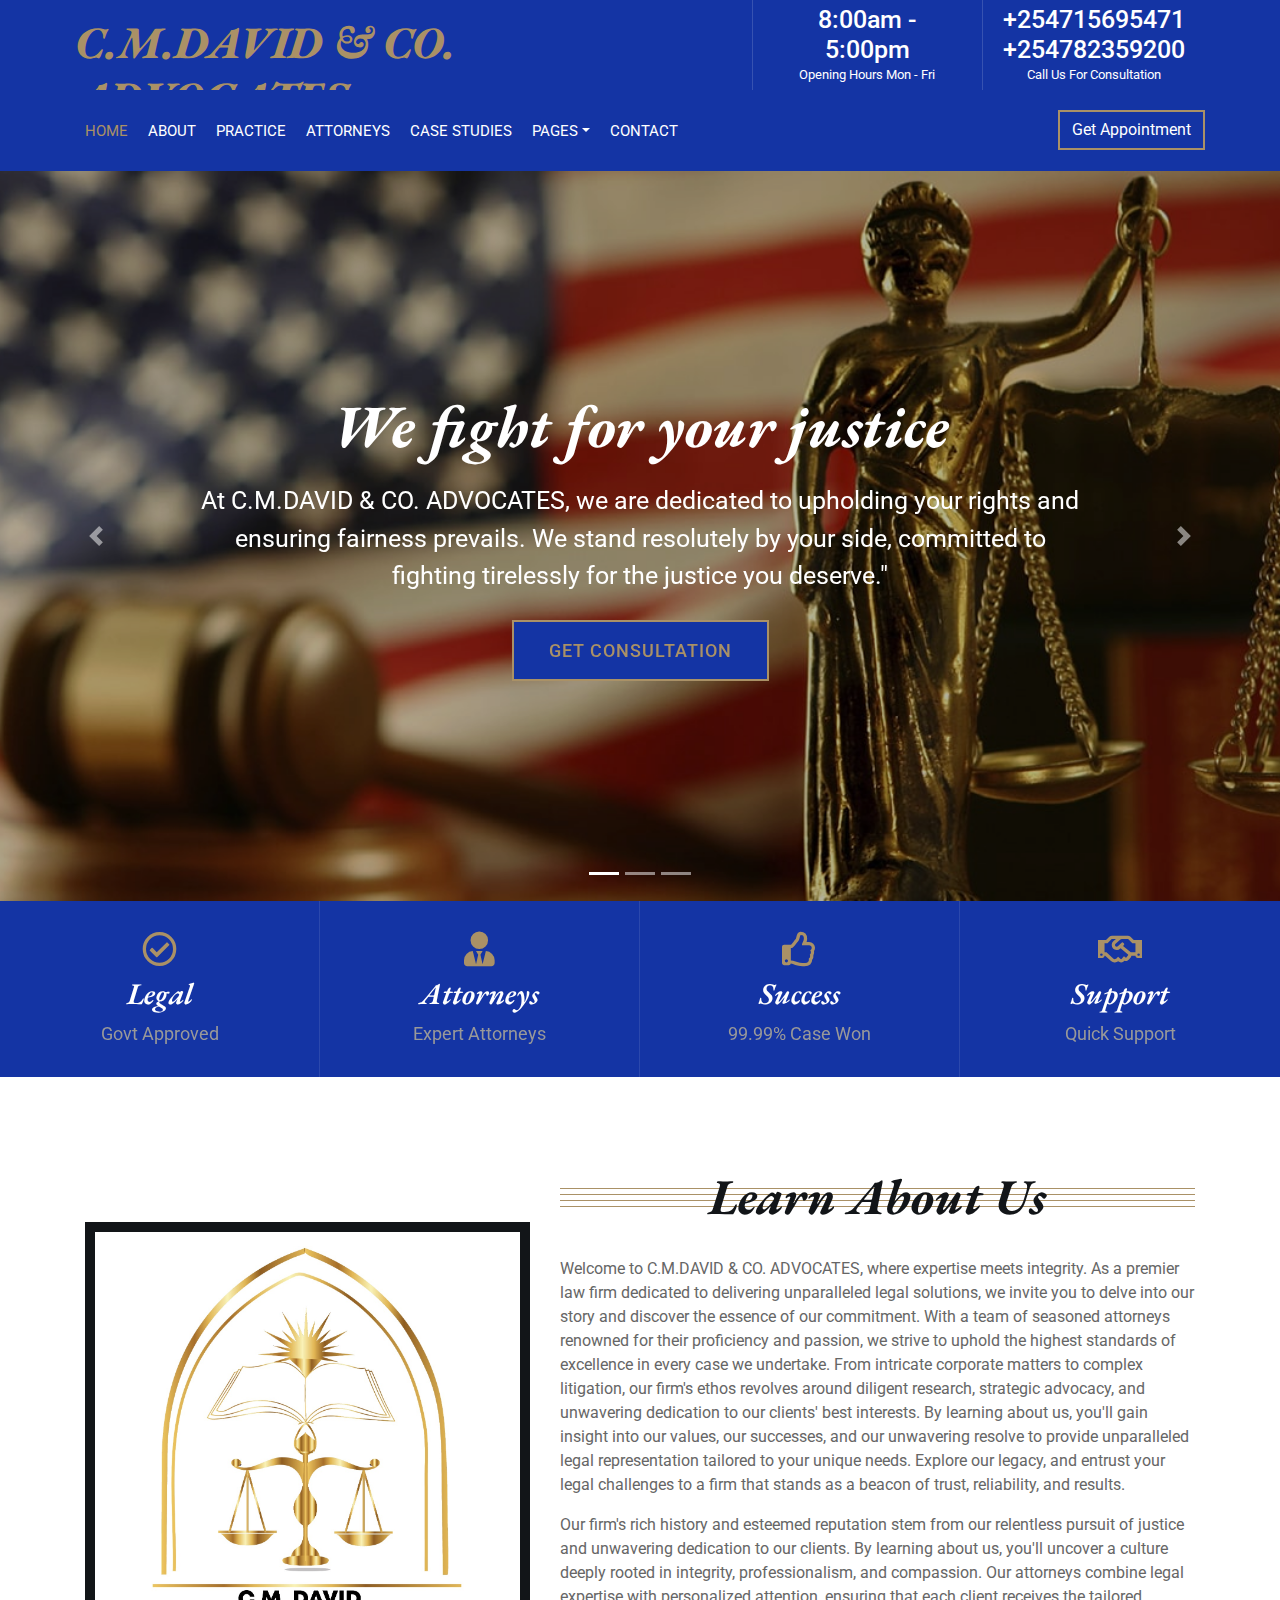
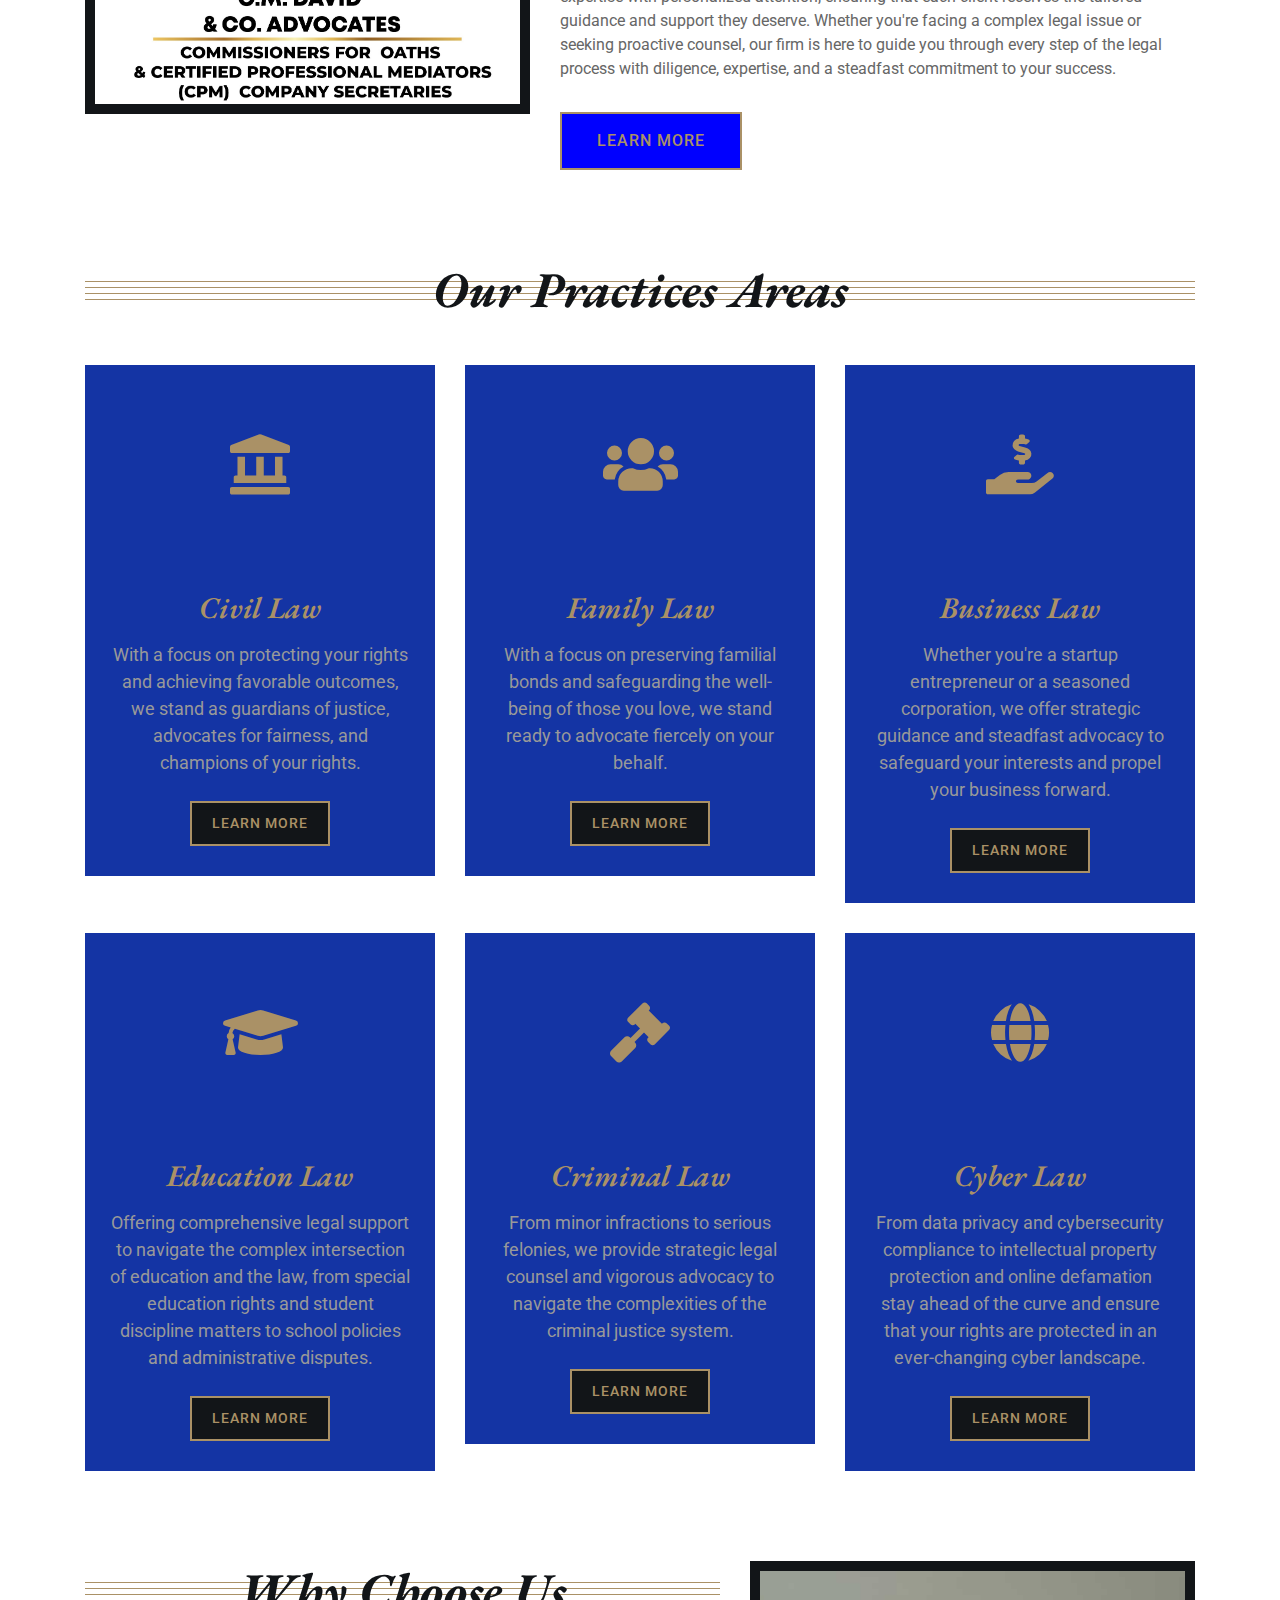
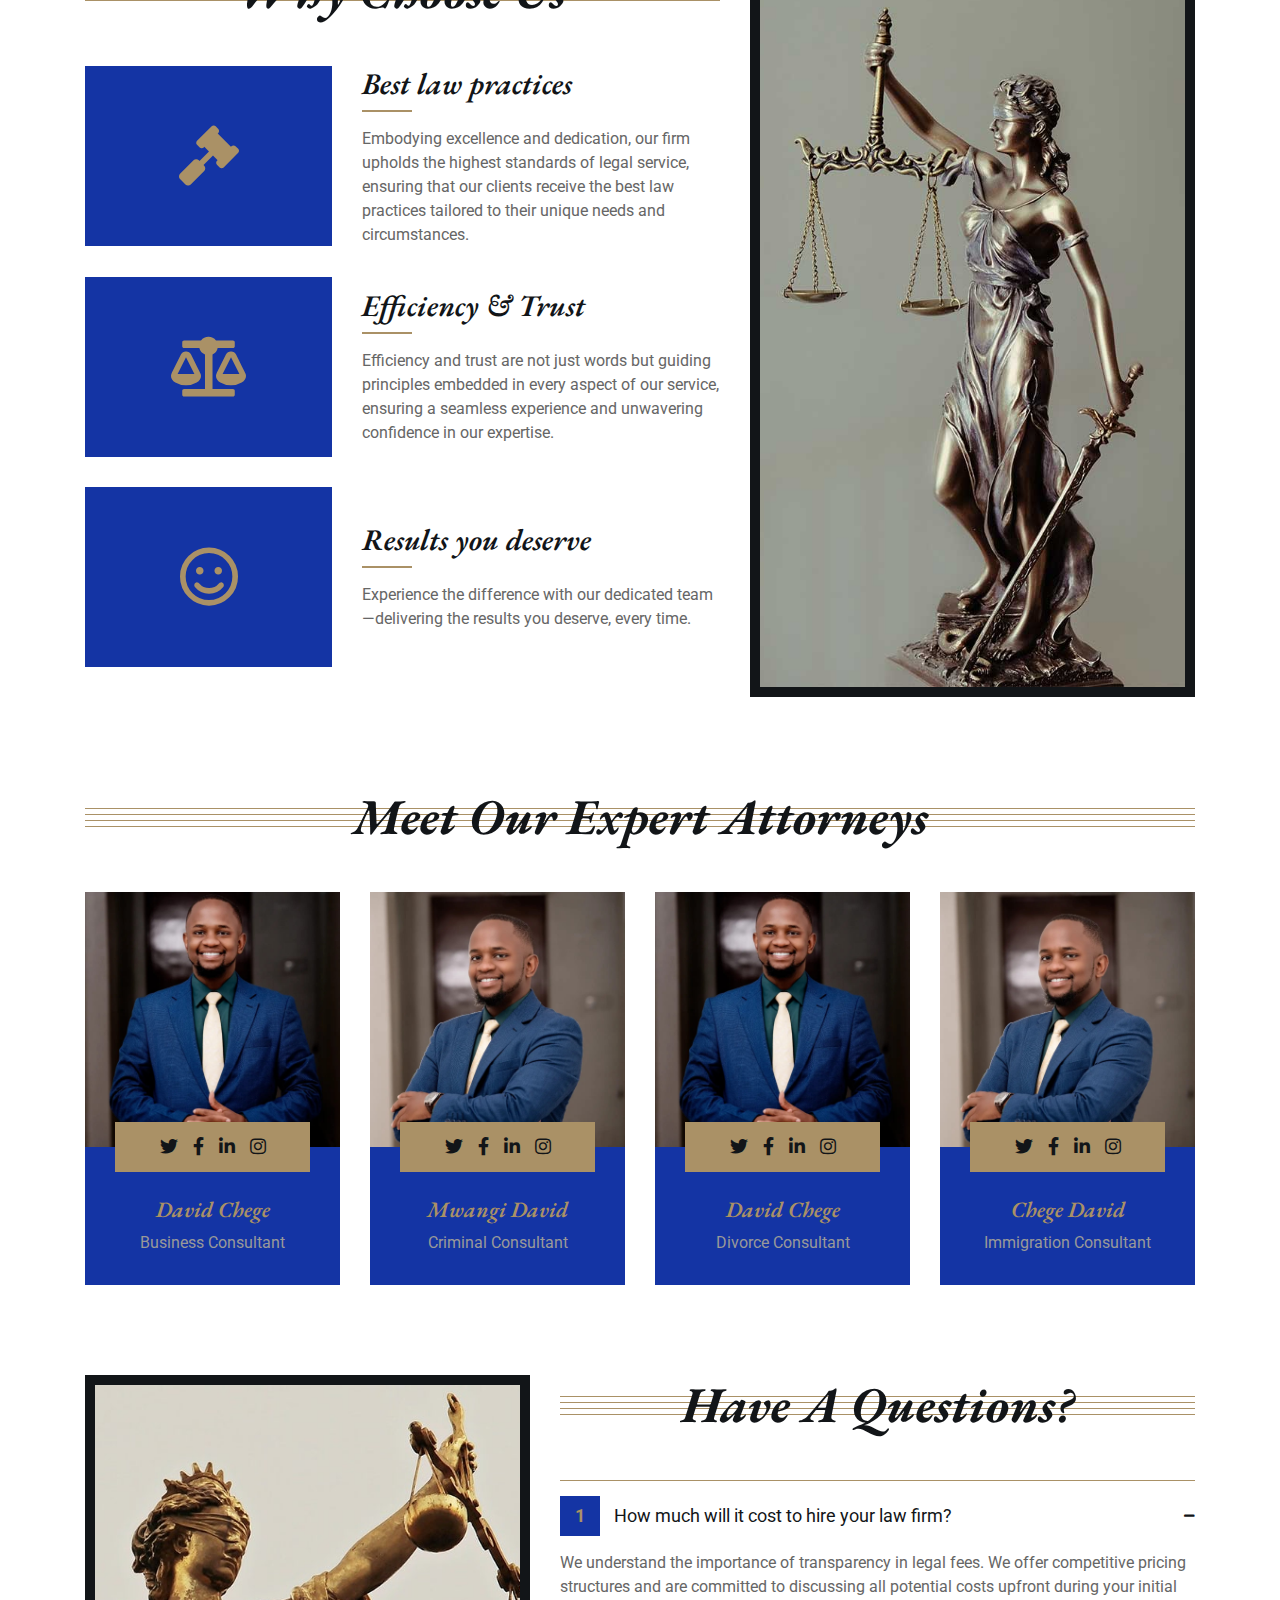
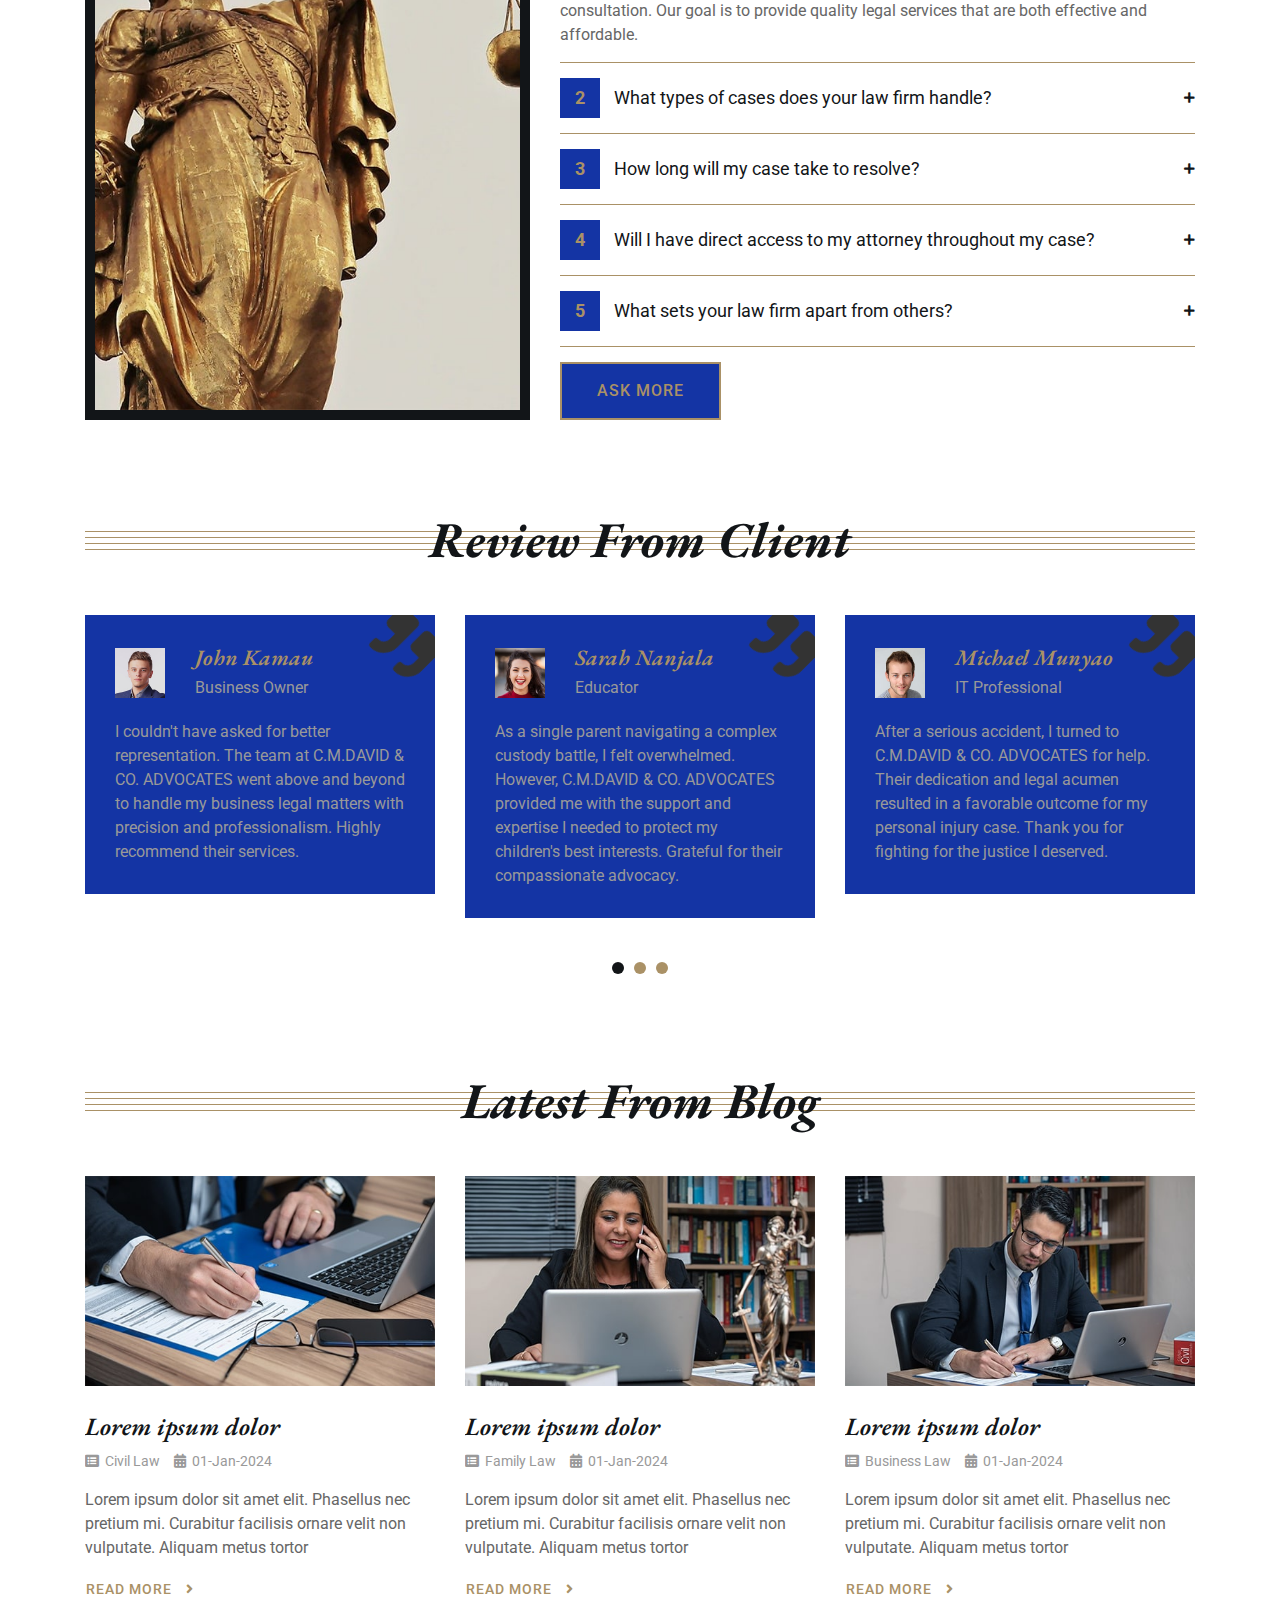
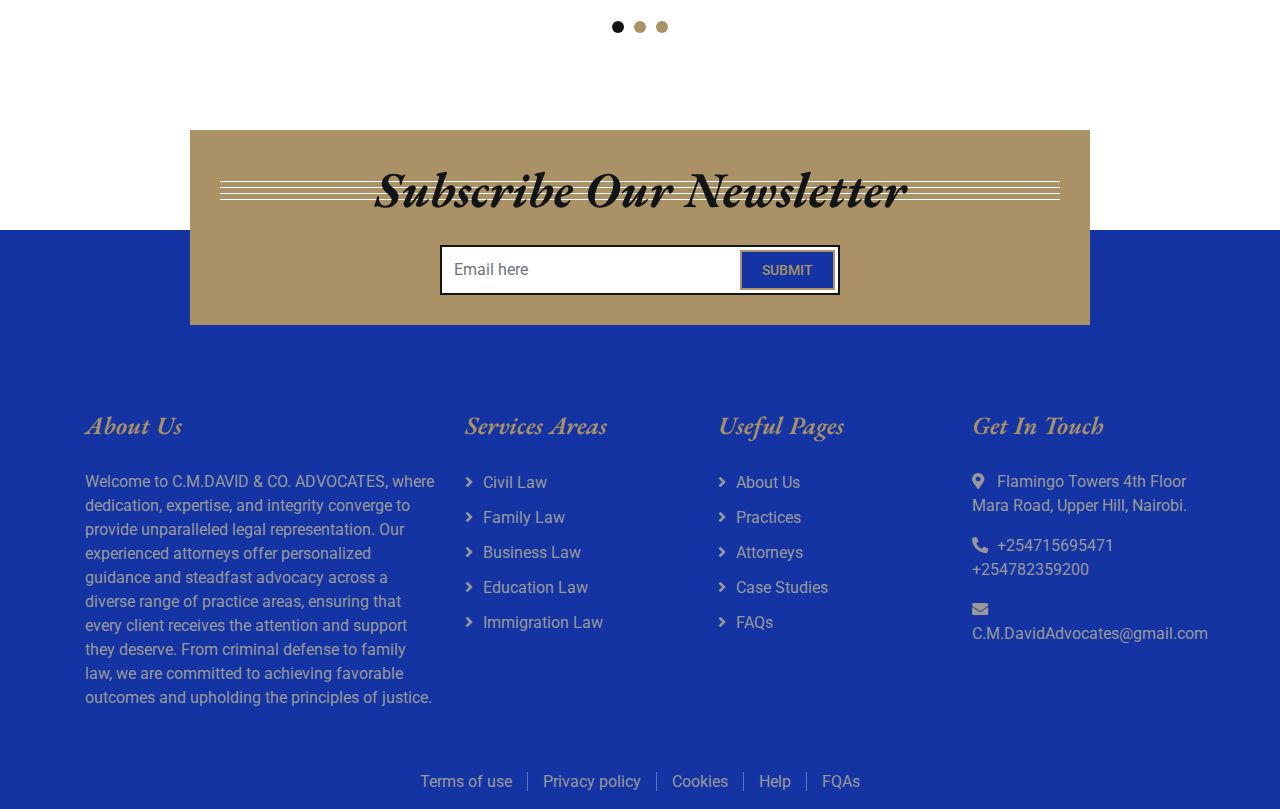
==== commit 62f0d58d: "replaced 'lorem..' text with custom text" ====
--- a/index.html
+++ b/index.html
@@ -2,7 +2,7 @@
 <html lang="en">
     <head>
         <meta charset="utf-8">
-        <title>DAVID-LAWFIRM Website </title>
+        <title> C.M.DAVID & CO. ADVOCATES </title>
         <meta content="width=device-width, initial-scale=1.0" name="viewport">
         <meta content="Law Firm Website Template" name="keywords">
         <meta content="Law Firm Website Template" name="description">
@@ -29,22 +29,22 @@
             <div class="top-bar">
                 <div class="container-fluid">
                     <div class="row">
-                        <div class="col-lg-3">
+                        <div class="col-lg-7">
                             <div class="logo">
                                 <a href="index.html">
-                                    <h1>DAVID</h1>
-                                    <img src="img/logo.jpg" alt="Logo">
+                                    <h1>C.M.DAVID & CO. ADVOCATES</h1>
+                                    <!--<img src="img/logo.jpg" alt="Logo">-->
                                 </a>
                             </div>
                         </div>
-                        <div class="col-lg-9">
+                        <div class="col-lg-5">
                             <div class="top-bar-right">
                                 <div class="text">
                                     <h2>8:00am - 5:00pm</h2>
                                     <p>Opening Hours Mon - Fri</p>
                                 </div>
                                 <div class="text">
-                                    <h2>+254700000000</h2>
+                                    <h2>+254715695471 <br> +254782359200</h2>       
                                     <p>Call Us For Consultation</p>
                                 </div>
                                 <!--<div class="social">
@@ -108,7 +108,7 @@
                         <img src="img/carousel-1.jpg" alt="Carousel Image">
                         <div class="carousel-caption">
                             <h1 class="animated fadeInLeft">We fight for your justice</h1>
-                            <p class="animated fadeInRight">Lorem ipsum dolor sit amet elit. Mauris odio mauris...</p>
+                            <p class="animated fadeInRight">At C.M.DAVID & CO. ADVOCATES, we are dedicated to upholding your rights and ensuring fairness prevails. We stand resolutely by your side, committed to fighting tirelessly for the justice you deserve."</p>
                             <a class="btn animated fadeInUp" href="#">Get consultation</a>
                         </div>
                     </div>
@@ -117,7 +117,7 @@
                         <img src="img/carousel-2.jpg" alt="Carousel Image">
                         <div class="carousel-caption">
                             <h1 class="animated fadeInLeft">We prepared to oppose for you</h1>
-                            <p class="animated fadeInRight">Lorem ipsum dolor sit amet elit. Mauris odio mauris...</p>
+                            <p class="animated fadeInRight">Empowered with determination and resolve, we stand ready to confront any challenge on your behalf. Our commitment to opposing obstacles is unwavering, ensuring your success remains our top priority.</p>
                             <a class="btn animated fadeInUp" href="#">Get consultation</a>
                         </div>
                     </div>
@@ -126,7 +126,7 @@
                         <img src="img/carousel-3.jpg" alt="Carousel Image">
                         <div class="carousel-caption">
                             <h1 class="animated fadeInLeft">We fight for your privilege</h1>
-                            <p class="animated fadeInRight">Lorem ipsum dolor sit amet elit. Mauris odio mauris...</p>
+                            <p class="animated fadeInRight">We wholeheartedly believe in advocating for your rights and defending your privilege to thrive. Our unwavering commitment is to ensure that every individual we serve has the opportunity to flourish in an environment of equality, empowerment, and opportunity. Together, we stand united in the battle for your privilege, championing justice and fairness for all.</p>
                             <a class="btn animated fadeInUp" href="#">Get consultation</a>
                         </div>
                     </div>
@@ -188,7 +188,7 @@
                     <div class="row align-items-center">
                         <div class="col-lg-5 col-md-6">
                             <div class="about-img">
-                                <img src="img/Untitled2.jpeg" alt="Image">
+                                <img src="img/logo.jpg" alt="Image">
                             </div>
                         </div>
                         <div class="col-lg-7 col-md-6">
@@ -197,10 +197,10 @@
                             </div>
                             <div class="about-text">
                                 <p>
-                                    Lorem ipsum dolor sit amet, consectetur adipiscing elit. Phasellus nec pretium mi. Curabitur facilisis ornare velit non vulputate. Aliquam metus tortor, auctor id gravida condimentum, viverra quis sem.
+                                    Welcome to C.M.DAVID & CO. ADVOCATES, where expertise meets integrity. As a premier law firm dedicated to delivering unparalleled legal solutions, we invite you to delve into our story and discover the essence of our commitment. With a team of seasoned attorneys renowned for their proficiency and passion, we strive to uphold the highest standards of excellence in every case we undertake. From intricate corporate matters to complex litigation, our firm's ethos revolves around diligent research, strategic advocacy, and unwavering dedication to our clients' best interests. By learning about us, you'll gain insight into our values, our successes, and our unwavering resolve to provide unparalleled legal representation tailored to your unique needs. Explore our legacy, and entrust your legal challenges to a firm that stands as a beacon of trust, reliability, and results.
                                 </p>
                                 <p>
-                                    Lorem ipsum dolor sit amet, consectetur adipiscing elit. Phasellus nec pretium mi. Curabitur facilisis ornare velit non vulputate. Aliquam metus tortor, auctor id gravida condimentum, viverra quis sem. Curabitur non nisl nec nisi scelerisque maximus. Aenean consectetur convallis porttitor. Aliquam interdum at lacus non blandit.
+                                    Our firm's rich history and esteemed reputation stem from our relentless pursuit of justice and unwavering dedication to our clients. By learning about us, you'll uncover a culture deeply rooted in integrity, professionalism, and compassion. Our attorneys combine legal expertise with personalized attention, ensuring that each client receives the tailored guidance and support they deserve. Whether you're facing a complex legal issue or seeking proactive counsel, our firm is here to guide you through every step of the legal process with diligence, expertise, and a steadfast commitment to your success.
                                 </p>
                                 <a class="btn" href="#">Learn More</a>
                             </div>
@@ -225,7 +225,7 @@
                                 </div>
                                 <h3>Civil Law</h3>
                                 <p>
-                                    Lorem ipsum dolor sit amet elit. Phasellus nec pretium mi. Curabitur facilisis ornare velit non
+                                    With a focus on protecting your rights and achieving favorable outcomes, we stand as guardians of justice, advocates for fairness, and champions of your rights.
                                 </p>
                                 <a class="btn" href="">Learn More</a>
                             </div>
@@ -237,7 +237,7 @@
                                 </div>
                                 <h3>Family Law</h3>
                                 <p>
-                                    Lorem ipsum dolor sit amet elit. Phasellus nec pretium mi. Curabitur facilisis ornare velit non
+                                    With a focus on preserving familial bonds and safeguarding the well-being of those you love, we stand ready to advocate fiercely on your behalf.
                                 </p>
                                 <a class="btn" href="#">Learn More</a>
                             </div>
@@ -249,7 +249,7 @@
                                 </div>
                                 <h3>Business Law</h3>
                                 <p>
-                                    Lorem ipsum dolor sit amet elit. Phasellus nec pretium mi. Curabitur facilisis ornare velit non
+                                    Whether you're a startup entrepreneur or a seasoned corporation, we offer strategic guidance and steadfast advocacy to safeguard your interests and propel your business forward.
                                 </p>
                                 <a class="btn" href="#">Learn More</a>
                             </div>
@@ -261,7 +261,7 @@
                                 </div>
                                 <h3>Education Law</h3>
                                 <p>
-                                    Lorem ipsum dolor sit amet elit. Phasellus nec pretium mi. Curabitur facilisis ornare velit non
+                                    Offering comprehensive legal support to navigate the complex intersection of education and the law, from special education rights and student discipline matters to school policies and administrative disputes. 
                                 </p>
                                 <a class="btn" href="#">Learn More</a>
                             </div>
@@ -273,7 +273,7 @@
                                 </div>
                                 <h3>Criminal Law</h3>
                                 <p>
-                                    Lorem ipsum dolor sit amet elit. Phasellus nec pretium mi. Curabitur facilisis ornare velit non
+                                    From minor infractions to serious felonies, we provide strategic legal counsel and vigorous advocacy to navigate the complexities of the criminal justice system.
                                 </p>
                                 <a class="btn" href="#">Learn More</a>
                             </div>
@@ -285,7 +285,7 @@
                                 </div>
                                 <h3>Cyber Law</h3>
                                 <p>
-                                    Lorem ipsum dolor sit amet elit. Phasellus nec pretium mi. Curabitur facilisis ornare velit non
+                                    From data privacy and cybersecurity compliance to intellectual property protection and online defamation stay ahead of the curve and ensure that your rights are protected in an ever-changing cyber landscape.
                                 </p>
                                 <a class="btn" href="#">Learn More</a>
                             </div>
@@ -313,7 +313,7 @@
                                 <div class="col-7">
                                     <h3>Best law practices</h3>
                                     <p>
-                                        Lorem ipsum dolor sit amet elit. Phasellus nec pretium mi. Curabitur facilisis ornare velit non vulputate.
+                                        Embodying excellence and dedication, our firm upholds the highest standards of legal service, ensuring that our clients receive the best law practices tailored to their unique needs and circumstances.
                                     </p>
                                 </div>
                             </div>
@@ -326,7 +326,7 @@
                                 <div class="col-7">
                                     <h3>Efficiency & Trust</h3>
                                     <p>
-                                        Lorem ipsum dolor sit amet elit. Phasellus nec pretium mi. Curabitur facilisis ornare velit non vulputate.
+                                        Efficiency and trust are not just words but guiding principles embedded in every aspect of our service, ensuring a seamless experience and unwavering confidence in our expertise.
                                     </p>
                                 </div>
                             </div>
@@ -339,7 +339,7 @@
                                 <div class="col-7">
                                     <h3>Results you deserve</h3>
                                     <p>
-                                        Lorem ipsum dolor sit amet elit. Phasellus nec pretium mi. Curabitur facilisis ornare velit non vulputate.
+                                        Experience the difference with our dedicated team—delivering the results you deserve, every time.
                                     </p>
                                 </div>
                             </div>
@@ -453,60 +453,60 @@
                                 <div class="card">
                                     <div class="card-header">
                                         <a class="card-link collapsed" data-toggle="collapse" href="#collapseOne" aria-expanded="true">
-                                            <span>1</span> Lorem ipsum dolor sit amet?
+                                            <span>1</span> How much will it cost to hire your law firm?
                                         </a>
                                     </div>
                                     <div id="collapseOne" class="collapse show" data-parent="#accordion">
                                         <div class="card-body">
-                                            Lorem ipsum dolor sit amet, consectetur adipiscing elit. Phasellus nec pretium mi. Curabitur facilisis ornare velit non.
+                                            We understand the importance of transparency in legal fees. We offer competitive pricing structures and are committed to discussing all potential costs upfront during your initial consultation. Our goal is to provide quality legal services that are both effective and affordable.
                                         </div>
                                     </div>
                                 </div>
                                 <div class="card">
                                     <div class="card-header">
                                         <a class="card-link" data-toggle="collapse" href="#collapseTwo">
-                                            <span>2</span> Lorem ipsum dolor sit amet?
+                                            <span>2</span> What types of cases does your law firm handle?
                                         </a>
                                     </div>
                                     <div id="collapseTwo" class="collapse" data-parent="#accordion">
                                         <div class="card-body">
-                                            Lorem ipsum dolor sit amet, consectetur adipiscing elit. Phasellus nec pretium mi. Curabitur facilisis ornare velit non.
+                                            Our law firm specializes in a wide range of practice areas, including but not limited to personal injury, family law, criminal defense, business law, real estate, estate planning, and more. Whatever your legal needs may be, our experienced attorneys are equipped to provide expert guidance and representation.
                                         </div>
                                     </div>
                                 </div>
                                 <div class="card">
                                     <div class="card-header">
                                         <a class="card-link" data-toggle="collapse" href="#collapseThree">
-                                            <span>3</span> Lorem ipsum dolor sit amet?
+                                            <span>3</span> How long will my case take to resolve?
                                         </a>
                                     </div>
                                     <div id="collapseThree" class="collapse" data-parent="#accordion">
                                         <div class="card-body">
-                                            Lorem ipsum dolor sit amet, consectetur adipiscing elit. Phasellus nec pretium mi. Curabitur facilisis ornare velit non.
+                                            The timeline for resolving a case can vary significantly depending on various factors, including the complexity of the legal issues involved, the cooperation of all parties, and the court's schedule. During your initial consultation, we will assess your case and provide you with a realistic timeframe for resolution, keeping you informed every step of the way.
                                         </div>
                                     </div>
                                 </div>
                                 <div class="card">
                                     <div class="card-header">
                                         <a class="card-link" data-toggle="collapse" href="#collapseFour">
-                                            <span>4</span> Lorem ipsum dolor sit amet?
+                                            <span>4</span> Will I have direct access to my attorney throughout my case?
                                         </a>
                                     </div>
                                     <div id="collapseFour" class="collapse" data-parent="#accordion">
                                         <div class="card-body">
-                                            Lorem ipsum dolor sit amet, consectetur adipiscing elit. Phasellus nec pretium mi. Curabitur facilisis ornare velit non.
+                                            Yes, we prioritize clear and open communication with our clients. You will have direct access to your attorney, who will be readily available to address any questions or concerns you may have. We believe that effective communication is essential to achieving successful outcomes for our clients.
                                         </div>
                                     </div>
                                 </div>
                                 <div class="card">
                                     <div class="card-header">
                                         <a class="card-link" data-toggle="collapse" href="#collapseFive">
-                                            <span>5</span> Lorem ipsum dolor sit amet?
+                                            <span>5</span> What sets your law firm apart from others?
                                         </a>
                                     </div>
                                     <div id="collapseFive" class="collapse" data-parent="#accordion">
                                         <div class="card-body">
-                                            Lorem ipsum dolor sit amet, consectetur adipiscing elit. Phasellus nec pretium mi. Curabitur facilisis ornare velit non.
+                                            We distinguish ourselves through our unwavering commitment to our clients' needs, our dedication to achieving positive results, and our depth of legal expertise. Our attorneys prioritize personalized attention and strategic advocacy, ensuring that each client receives the individualized representation they deserve. With a track record of success and a reputation for excellence, we stand ready to advocate fiercely on your behalf.
                                         </div>
                                     </div>
                                 </div> 
@@ -533,12 +533,12 @@
                                     <img src="img/testimonial-1.jpg" alt="">
                                 </div>
                                 <div class="col-9">
-                                    <h2>Client Name</h2>
-                                    <p>Profession</p>
+                                    <h2>John Kamau</h2>
+                                    <p>Business Owner</p>
                                 </div>
                                 <div class="col-12">
                                     <p>
-                                        Lorem ipsum dolor sit amet, consectetur adipiscing elit. Etiam accumsan lacus eget velit
+                                        I couldn't have asked for better representation. The team at C.M.DAVID & CO. ADVOCATES went above and beyond to handle my business legal matters with precision and professionalism. Highly recommend their services.
                                     </p>
                                 </div>
                             </div>
@@ -550,12 +550,12 @@
                                     <img src="img/testimonial-2.jpg" alt="">
                                 </div>
                                 <div class="col-9">
-                                    <h2>Client Name</h2>
-                                    <p>Profession</p>
+                                    <h2>Sarah Nanjala</h2>
+                                    <p>Educator</p>
                                 </div>
                                 <div class="col-12">
                                     <p>
-                                        Lorem ipsum dolor sit amet, consectetur adipiscing elit. Etiam accumsan lacus eget velit
+                                        As a single parent navigating a complex custody battle, I felt overwhelmed. However, C.M.DAVID & CO. ADVOCATES provided me with the support and expertise I needed to protect my children's best interests. Grateful for their compassionate advocacy.
                                     </p>
                                 </div>
                             </div>
@@ -567,12 +567,12 @@
                                     <img src="img/testimonial-3.jpg" alt="">
                                 </div>
                                 <div class="col-9">
-                                    <h2>Client Name</h2>
-                                    <p>Profession</p>
+                                    <h2>Michael Munyao</h2>
+                                    <p>IT Professional</p>
                                 </div>
                                 <div class="col-12">
                                     <p>
-                                        Lorem ipsum dolor sit amet, consectetur adipiscing elit. Etiam accumsan lacus eget velit
+                                        After a serious accident, I turned to C.M.DAVID & CO. ADVOCATES for help. Their dedication and legal acumen resulted in a favorable outcome for my personal injury case. Thank you for fighting for the justice I deserved.
                                     </p>
                                 </div>
                             </div>
@@ -584,12 +584,12 @@
                                     <img src="img/testimonial-4.jpg" alt="">
                                 </div>
                                 <div class="col-9">
-                                    <h2>Client Name</h2>
-                                    <p>Profession</p>
+                                    <h2>Emily Chelimo</h2>
+                                    <p>Small Business Owner</p>
                                 </div>
                                 <div class="col-12">
                                     <p>
-                                        Lorem ipsum dolor sit amet, consectetur adipiscing elit. Etiam accumsan lacus eget velit
+                                        I've worked with several law firms in the past, but none compare to the level of service and attention to detail provided by C.M.DAVID & CO. ADVOCATES. Their guidance and expertise have been invaluable in navigating the legal complexities of my business.
                                     </p>
                                 </div>
                             </div>
@@ -601,12 +601,12 @@
                                     <img src="img/testimonial-1.jpg" alt="">
                                 </div>
                                 <div class="col-9">
-                                    <h2>Client Name</h2>
-                                    <p>Profession</p>
+                                    <h2>Thompson Manasseh</h2>
+                                    <p>Retired</p>
                                 </div>
                                 <div class="col-12">
                                     <p>
-                                        Lorem ipsum dolor sit amet, consectetur adipiscing elit. Etiam accumsan lacus eget velit
+                                        Facing criminal charges was one of the most daunting experiences of my life. Thanks to the support and expertise of the attorneys at C.M.DAVID & CO. ADVOCATES, I was able to navigate the legal process with confidence and achieve a favorable outcome. Highly recommend their services.
                                     </p>
                                 </div>
                             </div>
@@ -618,12 +618,12 @@
                                     <img src="img/testimonial-2.jpg" alt="">
                                 </div>
                                 <div class="col-9">
-                                    <h2>Client Name</h2>
-                                    <p>Profession</p>
+                                    <h2>Jennifer Mwikali</h2>
+                                    <p>Healthcare Professional</p>
                                 </div>
                                 <div class="col-12">
                                     <p>
-                                        Lorem ipsum dolor sit amet, consectetur adipiscing elit. Etiam accumsan lacus eget velit
+                                        Navigating the complexities of estate planning seemed daunting, but C.M.DAVID & CO. ADVOCATES made the process smooth and understandable. Their attention to detail and personalized approach gave me peace of mind knowing my family's future is secure.
                                     </p>
                                 </div>
                             </div>
@@ -635,12 +635,12 @@
                                     <img src="img/testimonial-3.jpg" alt="">
                                 </div>
                                 <div class="col-9">
-                                    <h2>Client Name</h2>
-                                    <p>Profession</p>
+                                    <h2>Robert Njoroge</h2>
+                                    <p>Real Estate agent</p>
                                 </div>
                                 <div class="col-12">
                                     <p>
-                                        Lorem ipsum dolor sit amet, consectetur adipiscing elit. Etiam accumsan lacus eget velit
+                                        Dealing with property disputes can be incredibly stressful, but C.M.DAVID & CO. ADVOCATES handled my case with professionalism and efficiency. Their knowledge of real estate law and dedication to my case were unmatched. I highly recommend their services to anyone in need of legal assistance.
                                     </p>
                                 </div>
                             </div>
@@ -785,7 +785,7 @@
                             <div class="footer-about">
                                 <h2>About Us</h2>
                                 <p>
-                                    Lorem ipsum dolor sit amet, consectetur adipiscing elit. Quisque eu lectus a leo tristique dictum nec non quam. Suspendisse convallis, tortor eu placerat rhoncus, lorem quam iaculis felis, sed eleifend lacus neque id eros. Integer convallis volutpat neque
+                                    Welcome to C.M.DAVID & CO. ADVOCATES, where dedication, expertise, and integrity converge to provide unparalleled legal representation. Our experienced attorneys offer personalized guidance and steadfast advocacy across a diverse range of practice areas, ensuring that every client receives the attention and support they deserve. From criminal defense to family law, we are committed to achieving favorable outcomes and upholding the principles of justice.
                                 </p>
                             </div>
                         </div>
@@ -814,9 +814,9 @@
                         <div class="col-md-6 col-lg-4">
                             <div class="footer-contact">
                                 <h2>Get In Touch</h2>
-                                <p><i class="fa fa-map-marker-alt"></i>Your Location, Nairobi, Kenya</p>
-                                <p><i class="fa fa-phone-alt"></i>+254700000000</p>
-                                <p><i class="fa fa-envelope"></i>info@example.com</p>
+                                <p><i class="fa fa-map-marker-alt"></i>Flamingo Towers 4th Floor<br>Mara Road, Upper Hill, Nairobi.</p>
+                                <p><i class="fa fa-phone-alt"></i>+254715695471 <br> +254782359200</p>
+                                <p><i class="fa fa-envelope"></i>C.M.DavidAdvocates@gmail.com</p>
                                 <!--<div class="footer-social">
                                     <a href="https://freewebsitecode.com/"><i class="fab fa-twitter"></i></a>
                                     <a href="https://facebook.com/freewebsitecode"><i class="fab fa-facebook-f"></i></a>
--- a/css/style.css
+++ b/css/style.css
@@ -83,13 +83,13 @@
 .top-bar .logo {
     padding: 15px 0;
     text-align: left;
-    overflow: hidden;
+    overflow:hidden;
 }
 
 .top-bar .logo h1 {
     margin: 0;
     color: #aa9166;
-    font-size: 75px;
+    font-size: 45px;
     line-height: 55px;
     font-weight: 800;
 }
@@ -1741,6 +1741,14 @@
     text-transform: capitalize;
  }
   
+ @media (max-width: 768px){
+
+    .listings .box-container{
+       grid-template-columns: 1fr;
+       width:fit-content;
+    }
+  
+ }
 /****end of listings****/
 
 
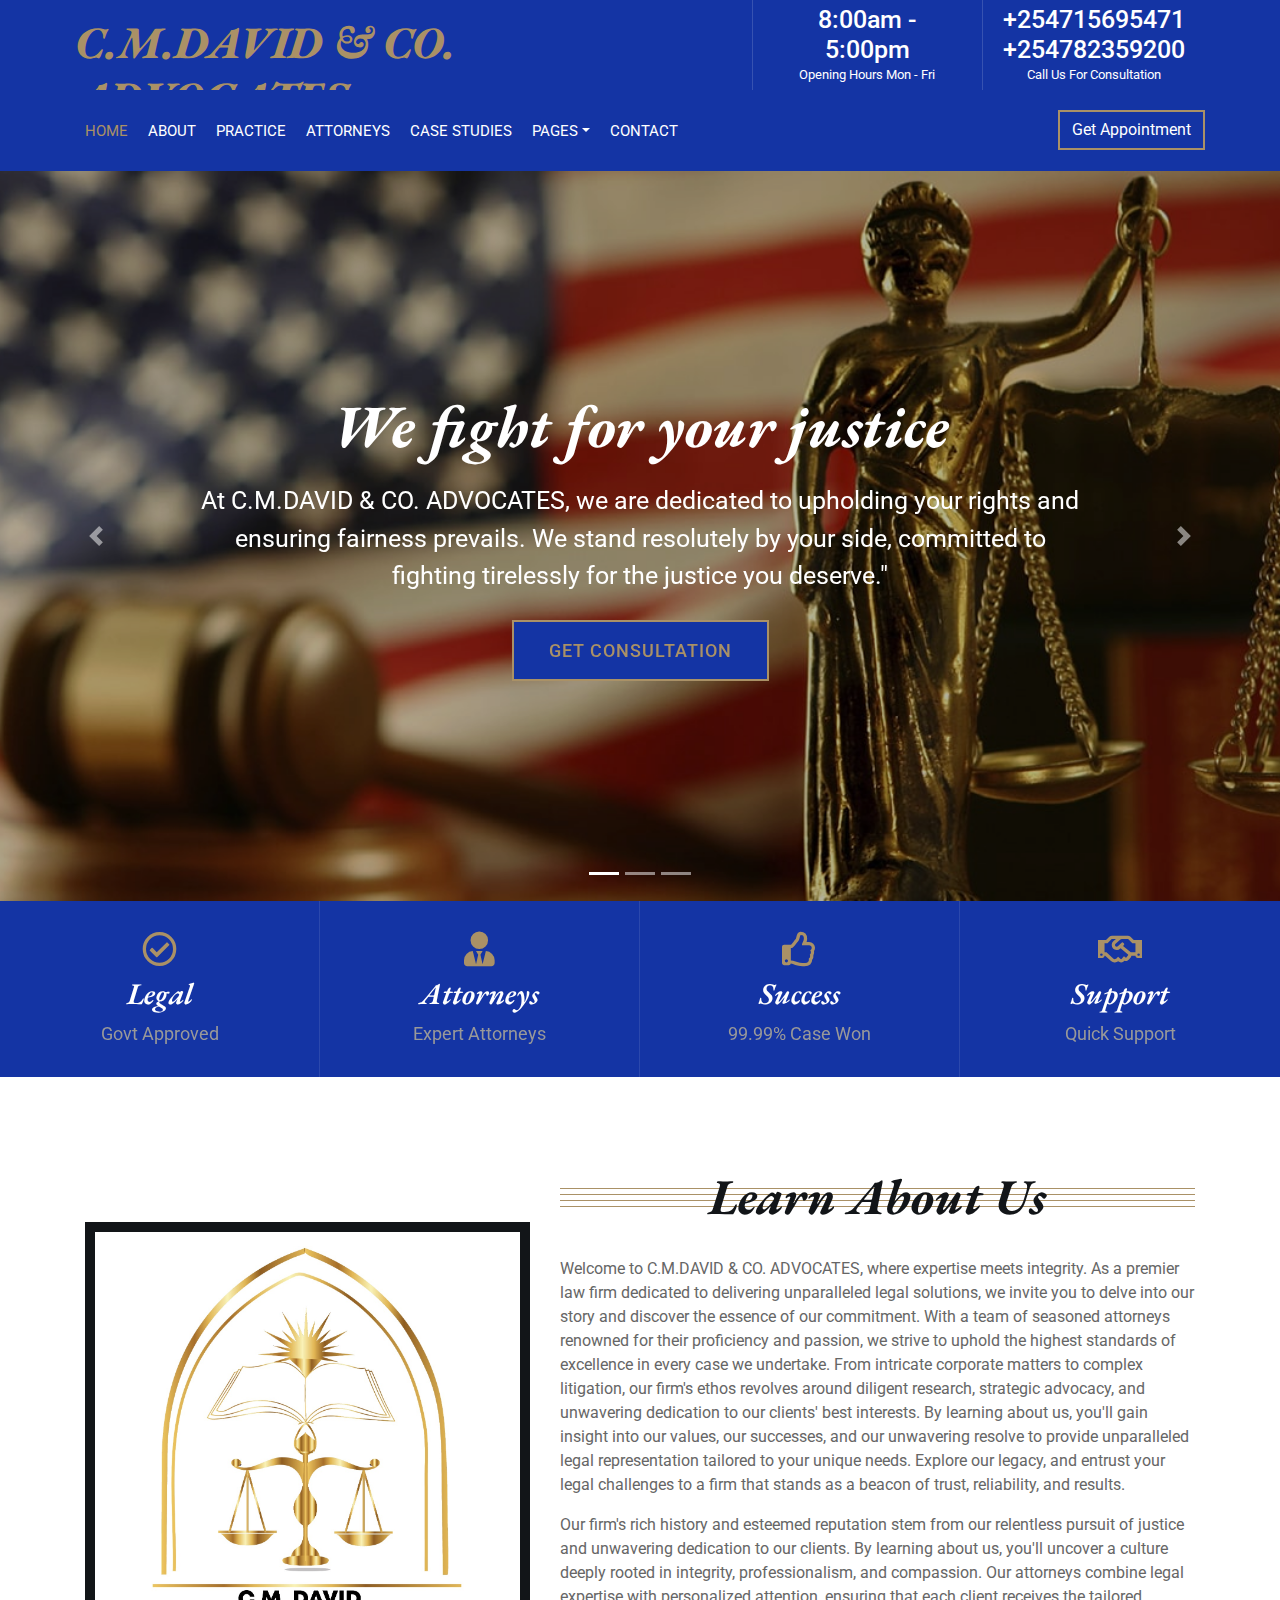
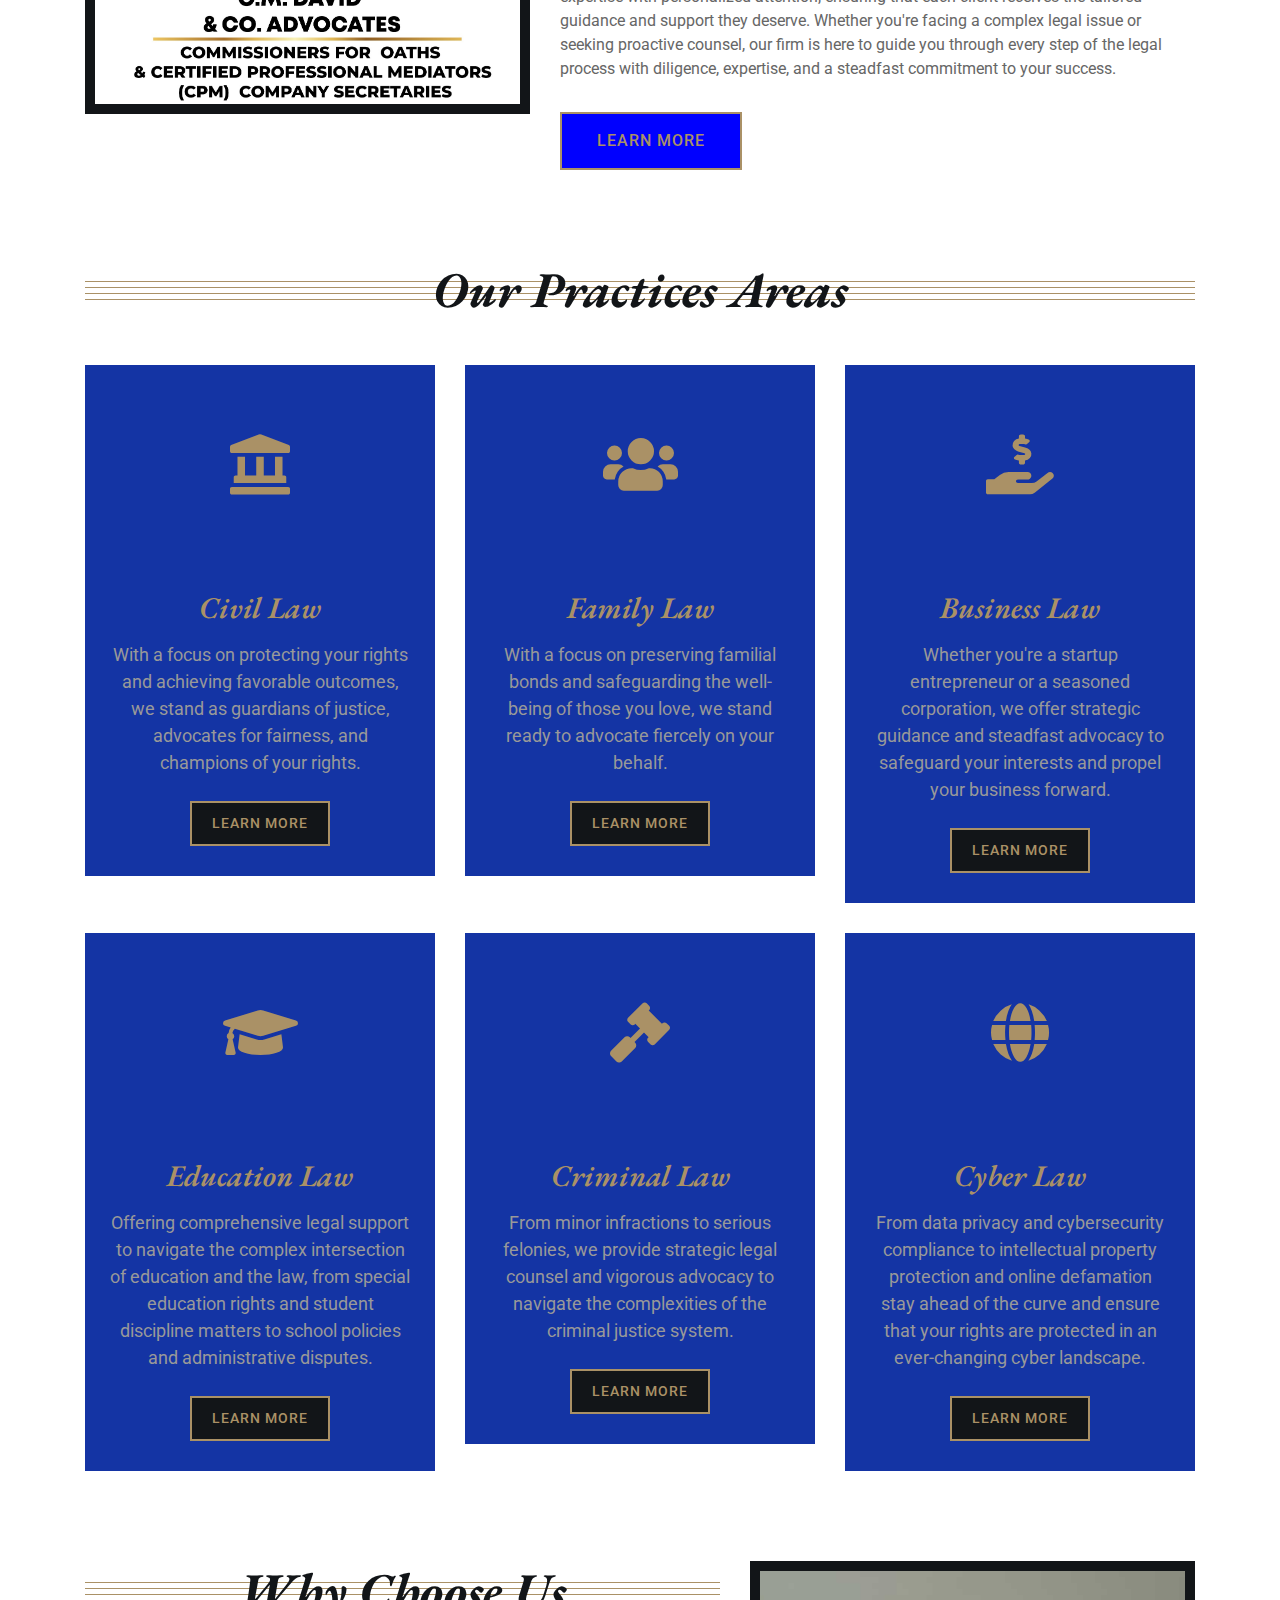
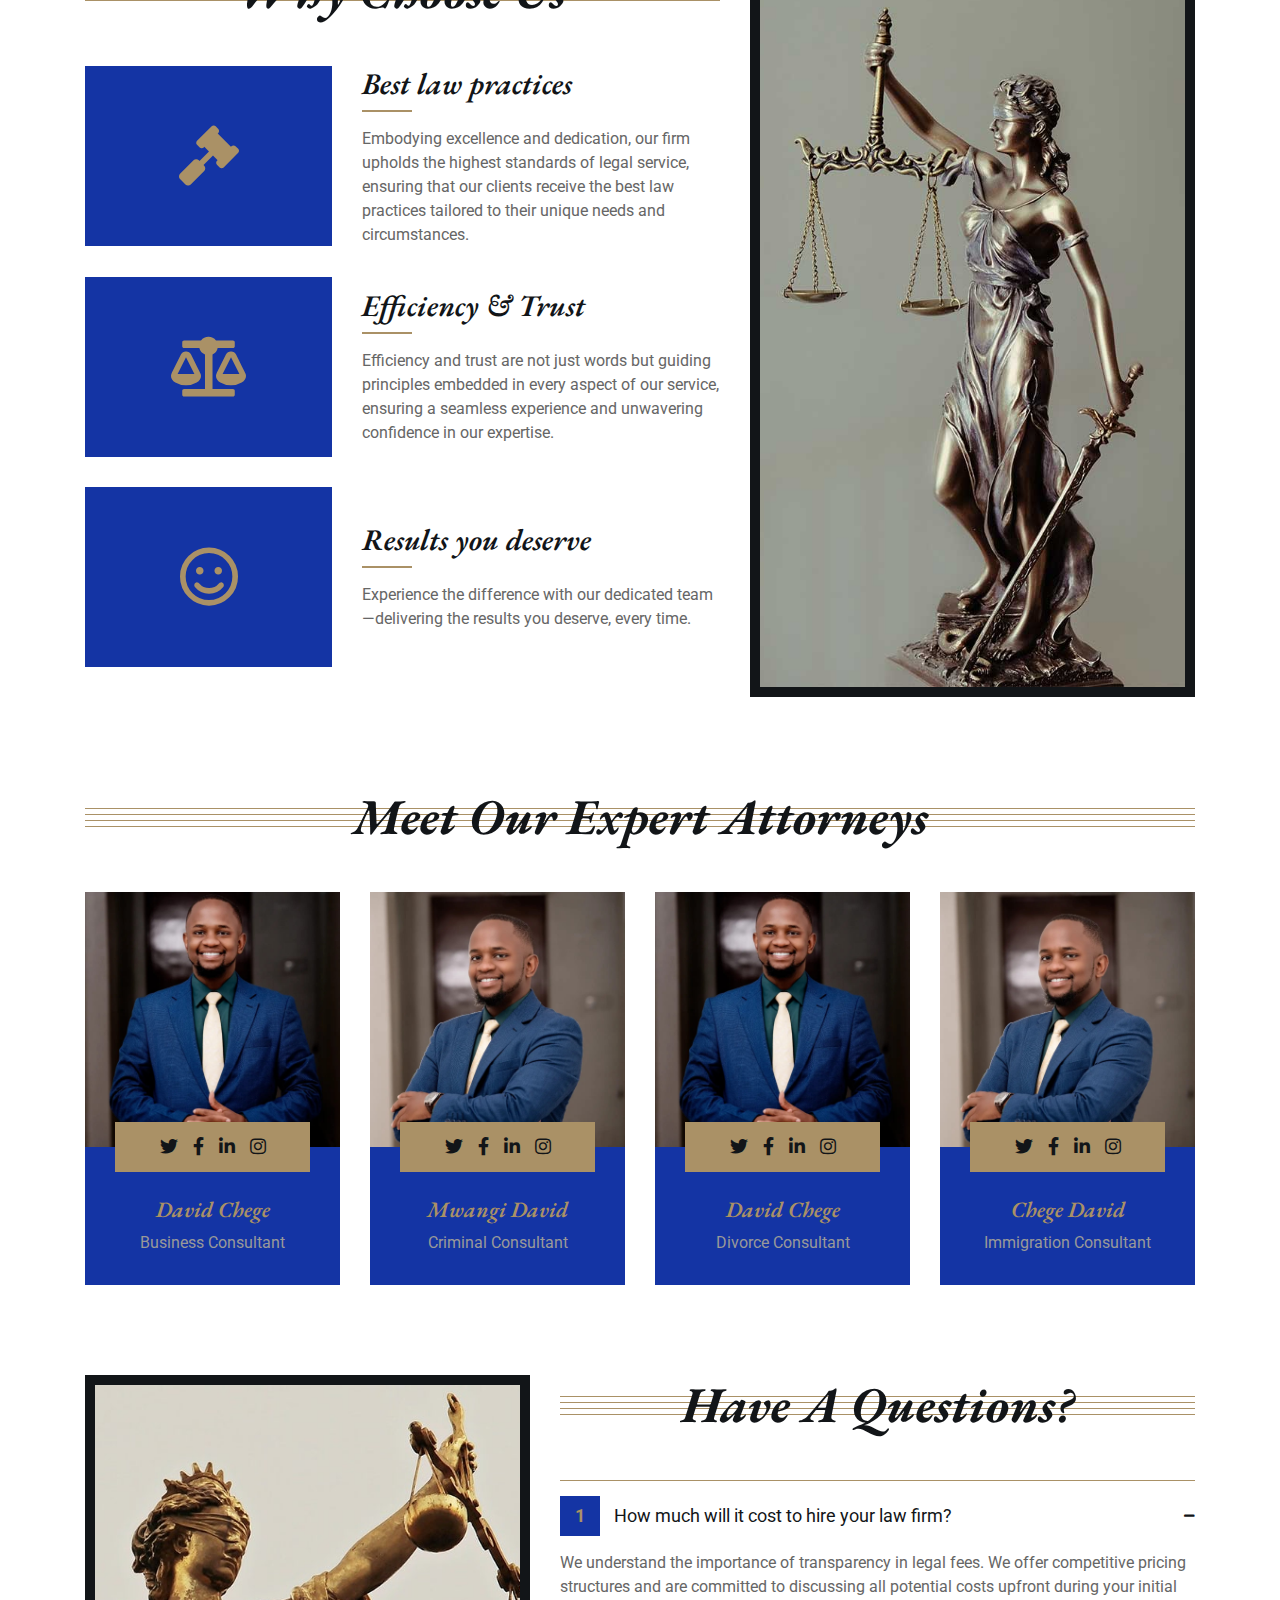
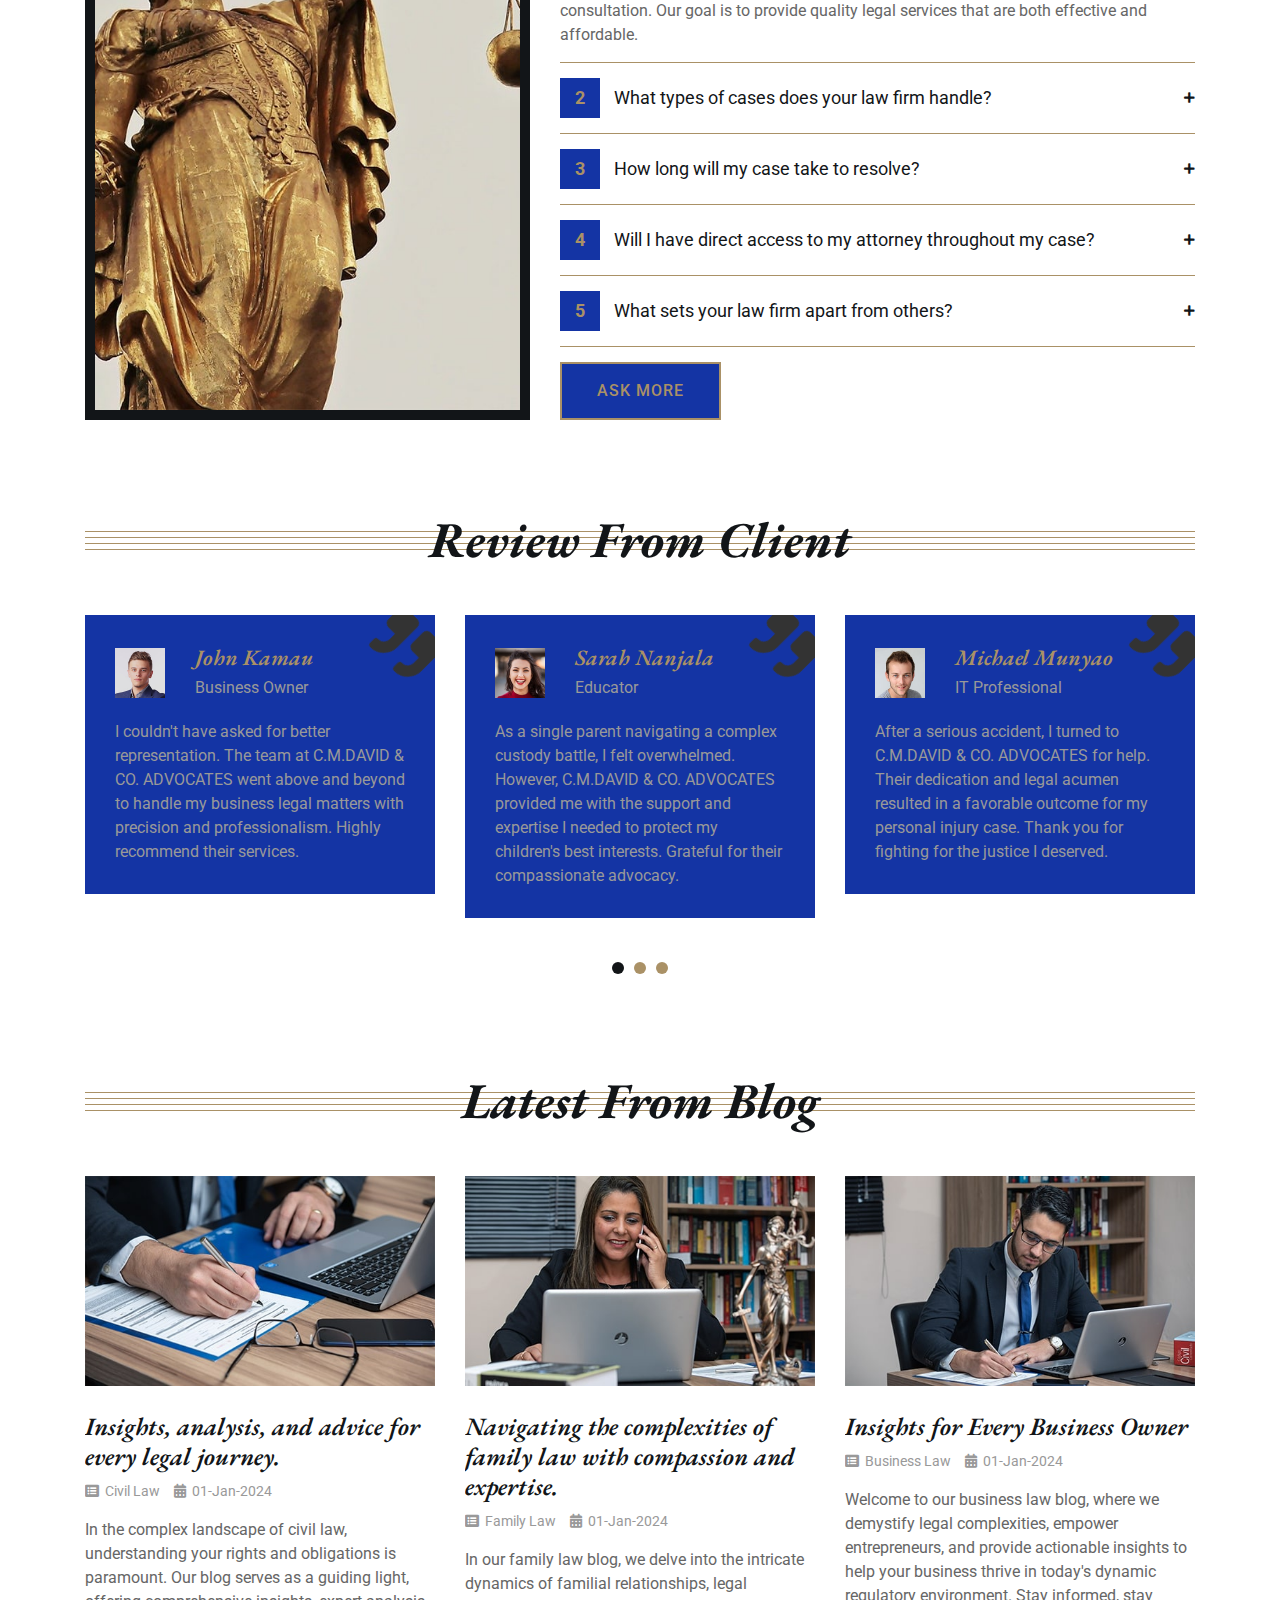
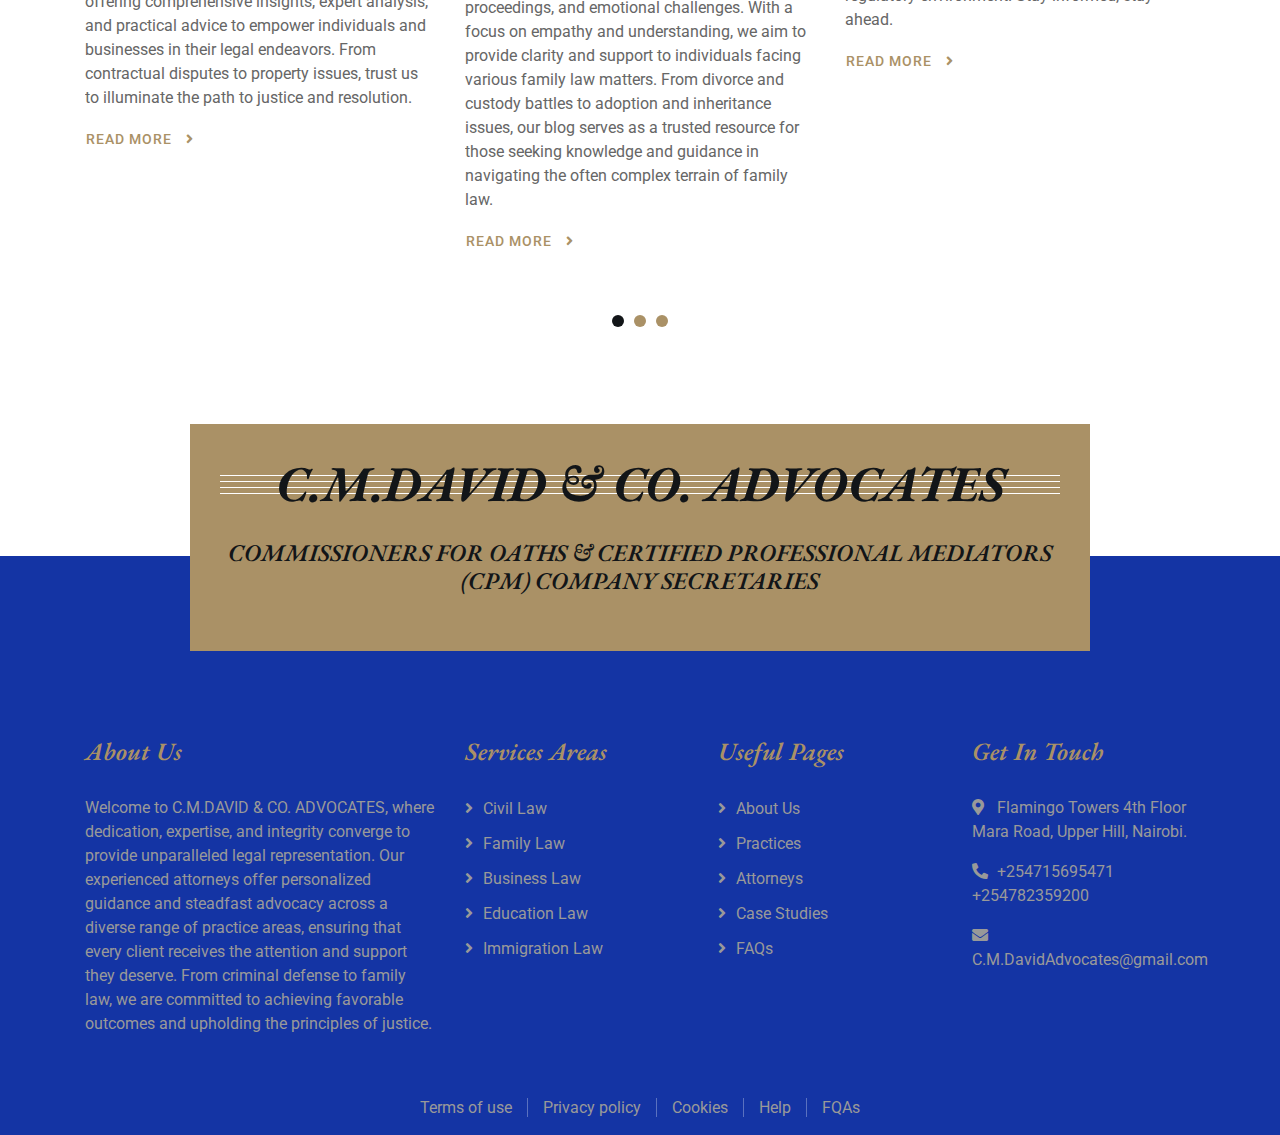
==== commit 70688437: "added call function and edit of placeholder text" ====
--- a/index.html
+++ b/index.html
@@ -47,13 +47,6 @@
                                     <h2>+254715695471 <br> +254782359200</h2>       
                                     <p>Call Us For Consultation</p>
                                 </div>
-                                <!--<div class="social">
-                                     <a href="https://freewebsitecode.com/"><i class="fab fa-twitter"></i></a>
-                                    <a href="https://facebook.com/freewebsitecode"><i class="fab fa-facebook-f"></i></a>
-                                    <a href="https://freewebsitecode.com/"><i class="fab fa-linkedin-in"></i></a>
-                                    <a href="https://freewebsitecode.com/"><i class="fab fa-instagram"></i></a>
-                                    <a href="https://www.youtube.com/channel/UC9HlQRmKgG3jeVD_fBxj1Pw/videos"><i class="fab fa-youtube"></i></a>
-                                </div>-->
                             </div>
                         </div>
                     </div>
@@ -87,7 +80,7 @@
                                 <a href="contact.html" class="nav-item nav-link">Contact</a>
                             </div>
                             <div class="ml-auto">
-                                <a class="btn" href="#">Get Appointment</a>
+                                <a class="btn" onclick="makeCall()">Get Appointment</a>
                             </div>
                         </div>
                     </nav>
@@ -109,7 +102,7 @@
                         <div class="carousel-caption">
                             <h1 class="animated fadeInLeft">We fight for your justice</h1>
                             <p class="animated fadeInRight">At C.M.DAVID & CO. ADVOCATES, we are dedicated to upholding your rights and ensuring fairness prevails. We stand resolutely by your side, committed to fighting tirelessly for the justice you deserve."</p>
-                            <a class="btn animated fadeInUp" href="#">Get consultation</a>
+                            <a class="btn animated fadeInUp" onclick="makeCall()">Get consultation</a>
                         </div>
                     </div>
 
@@ -118,7 +111,7 @@
                         <div class="carousel-caption">
                             <h1 class="animated fadeInLeft">We prepared to oppose for you</h1>
                             <p class="animated fadeInRight">Empowered with determination and resolve, we stand ready to confront any challenge on your behalf. Our commitment to opposing obstacles is unwavering, ensuring your success remains our top priority.</p>
-                            <a class="btn animated fadeInUp" href="#">Get consultation</a>
+                            <a class="btn animated fadeInUp" onclick="makeCall()">Get consultation</a>
                         </div>
                     </div>
 
@@ -127,7 +120,7 @@
                         <div class="carousel-caption">
                             <h1 class="animated fadeInLeft">We fight for your privilege</h1>
                             <p class="animated fadeInRight">We wholeheartedly believe in advocating for your rights and defending your privilege to thrive. Our unwavering commitment is to ensure that every individual we serve has the opportunity to flourish in an environment of equality, empowerment, and opportunity. Together, we stand united in the battle for your privilege, championing justice and fairness for all.</p>
-                            <a class="btn animated fadeInUp" href="#">Get consultation</a>
+                            <a class="btn animated fadeInUp" onclick="makeCall()">Get consultation</a>
                         </div>
                     </div>
                 </div>
@@ -202,7 +195,7 @@
                                 <p>
                                     Our firm's rich history and esteemed reputation stem from our relentless pursuit of justice and unwavering dedication to our clients. By learning about us, you'll uncover a culture deeply rooted in integrity, professionalism, and compassion. Our attorneys combine legal expertise with personalized attention, ensuring that each client receives the tailored guidance and support they deserve. Whether you're facing a complex legal issue or seeking proactive counsel, our firm is here to guide you through every step of the legal process with diligence, expertise, and a steadfast commitment to your success.
                                 </p>
-                                <a class="btn" href="#">Learn More</a>
+                                <a class="btn" href="team.html">Learn More</a>
                             </div>
                         </div>
                     </div>
@@ -227,7 +220,7 @@
                                 <p>
                                     With a focus on protecting your rights and achieving favorable outcomes, we stand as guardians of justice, advocates for fairness, and champions of your rights.
                                 </p>
-                                <a class="btn" href="">Learn More</a>
+                                <a class="btn" href="portfolio.html">Learn More</a>
                             </div>
                         </div>
                         <div class="col-lg-4 col-md-6">
@@ -239,7 +232,7 @@
                                 <p>
                                     With a focus on preserving familial bonds and safeguarding the well-being of those you love, we stand ready to advocate fiercely on your behalf.
                                 </p>
-                                <a class="btn" href="#">Learn More</a>
+                                <a class="btn" href="portfolio.html">Learn More</a>
                             </div>
                         </div>
                         <div class="col-lg-4 col-md-6">
@@ -251,7 +244,7 @@
                                 <p>
                                     Whether you're a startup entrepreneur or a seasoned corporation, we offer strategic guidance and steadfast advocacy to safeguard your interests and propel your business forward.
                                 </p>
-                                <a class="btn" href="#">Learn More</a>
+                                <a class="btn" href="portfolio.html">Learn More</a>
                             </div>
                         </div>
                         <div class="col-lg-4 col-md-6">
@@ -263,7 +256,7 @@
                                 <p>
                                     Offering comprehensive legal support to navigate the complex intersection of education and the law, from special education rights and student discipline matters to school policies and administrative disputes. 
                                 </p>
-                                <a class="btn" href="#">Learn More</a>
+                                <a class="btn" href="portfolio.html">Learn More</a>
                             </div>
                         </div>
                         <div class="col-lg-4 col-md-6">
@@ -275,7 +268,7 @@
                                 <p>
                                     From minor infractions to serious felonies, we provide strategic legal counsel and vigorous advocacy to navigate the complexities of the criminal justice system.
                                 </p>
-                                <a class="btn" href="#">Learn More</a>
+                                <a class="btn" href="portfolio.html">Learn More</a>
                             </div>
                         </div>
                         <div class="col-lg-4 col-md-6">
@@ -287,7 +280,7 @@
                                 <p>
                                     From data privacy and cybersecurity compliance to intellectual property protection and online defamation stay ahead of the curve and ensure that your rights are protected in an ever-changing cyber landscape.
                                 </p>
-                                <a class="btn" href="#">Learn More</a>
+                                <a class="btn" href="portfolio.html">Learn More</a>
                             </div>
                         </div>
                     </div>
@@ -511,7 +504,7 @@
                                     </div>
                                 </div> 
                             </div>
-                            <a class="btn" href="#">Ask more</a>
+                            <a class="btn" onclick="makeCall()">Ask more</a>
                         </div>
                     </div>
                 </div>
@@ -660,7 +653,7 @@
                     <div class="owl-carousel blog-carousel">
                         <div class="blog-item">
                             <img src="img/blog-1.jpg" alt="Blog">
-                            <h3>Lorem ipsum dolor</h3>
+                            <h3>Insights, analysis, and advice for every legal journey.</h3>
                             <div class="meta">
                                 <i class="fa fa-list-alt"></i>
                                 <a href="">Civil Law</a>
@@ -668,13 +661,13 @@
                                 <p>01-Jan-2024</p>
                             </div>
                             <p>
-                                Lorem ipsum dolor sit amet elit. Phasellus nec pretium mi. Curabitur facilisis ornare velit non vulputate. Aliquam metus tortor
+                                In the complex landscape of civil law, understanding your rights and obligations is paramount. Our blog serves as a guiding light, offering comprehensive insights, expert analysis, and practical advice to empower individuals and businesses in their legal endeavors. From contractual disputes to property issues, trust us to illuminate the path to justice and resolution.
                             </p>
-                            <a class="btn" href="">Read More <i class="fa fa-angle-right"></i></a>
+                            <a class="btn" href="blog.html">Read More <i class="fa fa-angle-right"></i></a>
                         </div>
                         <div class="blog-item">
                             <img src="img/blog-2.jpg" alt="Blog">
-                            <h3>Lorem ipsum dolor</h3>
+                            <h3>Navigating the complexities of family law with compassion and expertise.</h3>
                             <div class="meta">
                                 <i class="fa fa-list-alt"></i>
                                 <a href="">Family Law</a>
@@ -682,13 +675,13 @@
                                 <p>01-Jan-2024</p>
                             </div>
                             <p>
-                                Lorem ipsum dolor sit amet elit. Phasellus nec pretium mi. Curabitur facilisis ornare velit non vulputate. Aliquam metus tortor
+                                In our family law blog, we delve into the intricate dynamics of familial relationships, legal proceedings, and emotional challenges. With a focus on empathy and understanding, we aim to provide clarity and support to individuals facing various family law matters. From divorce and custody battles to adoption and inheritance issues, our blog serves as a trusted resource for those seeking knowledge and guidance in navigating the often complex terrain of family law.
                             </p>
-                            <a class="btn" href="">Read More <i class="fa fa-angle-right"></i></a>
+                            <a class="btn" href="blog.html">Read More <i class="fa fa-angle-right"></i></a>
                         </div>
                         <div class="blog-item">
                             <img src="img/blog-3.jpg" alt="Blog">
-                            <h3>Lorem ipsum dolor</h3>
+                            <h3>Insights for Every Business Owner</h3>
                             <div class="meta">
                                 <i class="fa fa-list-alt"></i>
                                 <a href="">Business Law</a>
@@ -696,13 +689,13 @@
                                 <p>01-Jan-2024</p>
                             </div>
                             <p>
-                                Lorem ipsum dolor sit amet elit. Phasellus nec pretium mi. Curabitur facilisis ornare velit non vulputate. Aliquam metus tortor
+                                Welcome to our business law blog, where we demystify legal complexities, empower entrepreneurs, and provide actionable insights to help your business thrive in today's dynamic regulatory environment. Stay informed, stay ahead.
                             </p>
-                            <a class="btn" href="">Read More <i class="fa fa-angle-right"></i></a>
+                            <a class="btn" href="blog.html">Read More <i class="fa fa-angle-right"></i></a>
                         </div>
                         <div class="blog-item">
                             <img src="img/blog-1.jpg" alt="Blog">
-                            <h3>Lorem ipsum dolor</h3>
+                            <h3>Navigating the Legal Landscape of Education</h3>
                             <div class="meta">
                                 <i class="fa fa-list-alt"></i>
                                 <a href="">Education Law</a>
@@ -710,13 +703,13 @@
                                 <p>01-Jan-2024</p>
                             </div>
                             <p>
-                                Lorem ipsum dolor sit amet elit. Phasellus nec pretium mi. Curabitur facilisis ornare velit non vulputate. Aliquam metus tortor
+                                Welcome to our education law blog, where we delve into the complex intersection of law and education. From examining pivotal court cases to exploring policy changes affecting students' rights, we aim to provide comprehensive insights, analysis, and advocacy. Join us as we navigate the legal landscape of education, empowering educators, students, and advocates with the knowledge they need to ensure equitable and inclusive learning environments for all.
                             </p>
-                            <a class="btn" href="">Read More <i class="fa fa-angle-right"></i></a>
+                            <a class="btn" href="blog.html">Read More <i class="fa fa-angle-right"></i></a>
                         </div>
                         <div class="blog-item">
                             <img src="img/blog-2.jpg" alt="Blog">
-                            <h3>Lorem ipsum dolor</h3>
+                            <h3>Exploring cases, precedents, and justice.</h3>
                             <div class="meta">
                                 <i class="fa fa-list-alt"></i>
                                 <a href="">Criminal Law</a>
@@ -724,13 +717,13 @@
                                 <p>01-Jan-2024</p>
                             </div>
                             <p>
-                                Lorem ipsum dolor sit amet elit. Phasellus nec pretium mi. Curabitur facilisis ornare velit non vulputate. Aliquam metus tortor
+                                In our latest blog post, we delve deep into the intricate web of criminal law, shedding light on notable cases, analyzing legal precedents, and discussing the evolving landscape of justice. Join us as we navigate through the nuances of the legal system, unraveling its complexities to provide insights into key principles, procedures, and debates shaping the field of criminal law today. Whether you're a legal professional, a student, or simply curious about the intricacies of the law, our blog aims to inform, provoke thought, and spark conversations about the fundamental issues surrounding crime, punishment, and the pursuit of justice in society.
                             </p>
-                            <a class="btn" href="">Read More <i class="fa fa-angle-right"></i></a>
+                            <a class="btn" href="blog.html">Read More <i class="fa fa-angle-right"></i></a>
                         </div>
                         <div class="blog-item">
                             <img src="img/blog-3.jpg" alt="Blog">
-                            <h3>Lorem ipsum dolor</h3>
+                            <h3>Navigating the Digital Frontier</h3>
                             <div class="meta">
                                 <i class="fa fa-list-alt"></i>
                                 <a href="">Cyber Law</a>
@@ -738,23 +731,23 @@
                                 <p>01-Jan-2024</p>
                             </div>
                             <p>
-                                Lorem ipsum dolor sit amet elit. Phasellus nec pretium mi. Curabitur facilisis ornare velit non vulputate. Aliquam metus tortor
+                                In today's interconnected world, understanding cyber law is essential for individuals, businesses, and governments alike. From data privacy to intellectual property rights, cyber law governs the intricate web of legal issues arising from our online activities. Join us as we delve into the complexities of cyber law, shedding light on its implications and guiding you through the ever-evolving landscape of the digital realm.
                             </p>
-                            <a class="btn" href="">Read More <i class="fa fa-angle-right"></i></a>
+                            <a class="btn" href="blog.html">Read More <i class="fa fa-angle-right"></i></a>
                         </div>
                         <div class="blog-item">
                             <img src="img/blog-1.jpg" alt="Blog">
-                            <h3>Lorem ipsum dolor</h3>
+                            <h3>Navigating the complexities of social law</h3>
                             <div class="meta">
                                 <i class="fa fa-list-alt"></i>
-                                <a href="">Business Law</a>
+                                <a href="">Social Law</a>
                                 <i class="fa fa-calendar-alt"></i>
                                 <p>01-Jan-2024</p>
                             </div>
                             <p>
-                                Lorem ipsum dolor sit amet elit. Phasellus nec pretium mi. Curabitur facilisis ornare velit non vulputate. Aliquam metus tortor
+                                Our social law blog is your compass in the legal landscape, offering timely analysis, practical advice, and thought-provoking discussions on the ever-evolving intersection of law and society. Stay informed, stay empowered.
                             </p>
-                            <a class="btn" href="">Read More <i class="fa fa-angle-right"></i></a>
+                            <a class="btn" href="blog.html">Read More <i class="fa fa-angle-right"></i></a>
                         </div>
                     </div>
                 </div>
@@ -766,11 +759,11 @@
             <div class="newsletter">
                 <div class="container">
                     <div class="section-header">
-                        <h2>Subscribe Our Newsletter</h2>
-                    </div>
-                    <div class="form">
-                        <input class="form-control" placeholder="Email here">
-                        <button class="btn">Submit</button>
+                        <h2>C.M.DAVID & CO. ADVOCATES</h2>
+                    </div>
+                    <div class="section-header">
+                        <h4>COMMISSIONERS FOR  OATHS & CERTIFIED PROFESSIONAL MEDIATORS (CPM)
+                            COMPANY SECRETARIES</h4>
                     </div>
                 </div>
             </div>
@@ -794,21 +787,21 @@
                         <div class="col-md-6 col-lg-4">
                             <div class="footer-link">
                                 <h2>Services Areas</h2>
-                                <a href="">Civil Law</a>
-                                <a href="">Family Law</a>
-                                <a href="">Business Law</a>
-                                <a href="">Education Law</a>
-                                <a href="">Immigration Law</a>
+                                <a href="portfolio.html">Civil Law</a>
+                                <a href="portfolio.html">Family Law</a>
+                                <a href="portfolio.html">Business Law</a>
+                                <a href="portfolio.html">Education Law</a>
+                                <a href="portfolio.html">Immigration Law</a>
                             </div>
                         </div>
                         <div class="col-md-6 col-lg-4">
                             <div class="footer-link">
                                 <h2>Useful Pages</h2>
-                                <a href="">About Us</a>
-                                <a href="">Practices</a>
-                                <a href="">Attorneys</a>
-                                <a href="">Case Studies</a>
-                                <a href="">FAQs</a>
+                                <a href="about.html">About Us</a>
+                                <a href="service.html">Practices</a>
+                                <a href="team.html">Attorneys</a>
+                                <a href="blog.html">Case Studies</a>
+                                <a href="index.html">FAQs</a>
                             </div>
                         </div>
                         <div class="col-md-6 col-lg-4">
@@ -817,13 +810,6 @@
                                 <p><i class="fa fa-map-marker-alt"></i>Flamingo Towers 4th Floor<br>Mara Road, Upper Hill, Nairobi.</p>
                                 <p><i class="fa fa-phone-alt"></i>+254715695471 <br> +254782359200</p>
                                 <p><i class="fa fa-envelope"></i>C.M.DavidAdvocates@gmail.com</p>
-                                <!--<div class="footer-social">
-                                    <a href="https://freewebsitecode.com/"><i class="fab fa-twitter"></i></a>
-                                    <a href="https://facebook.com/freewebsitecode"><i class="fab fa-facebook-f"></i></a>
-                                    <a href="https://freewebsitecode.com/"><i class="fab fa-linkedin-in"></i></a>
-                                    <a href="https://freewebsitecode.com/"><i class="fab fa-instagram"></i></a>
-                                    <a href="https://www.youtube.com/channel/UC9HlQRmKgG3jeVD_fBxj1Pw/videos"><i class="fab fa-youtube"></i></a>
-                                </div>-->
                             </div>
                         </div>
                         </div>
@@ -842,11 +828,11 @@
                 <!--<div class="container copyright">
                     <div class="row">
                         <div class="col-md-6">
-                            <p>&copy; <a href="https://freewebsitecode.com">Your Site Name</a>, All Right Reserved.</p>
+                            <p>&copy; <a href="">Your Site Name</a>, All Right Reserved.</p>
                         </div>
                         <div class="col-md-6">
 							
-                            <p>Designed By <a href="https://freewebsitecode.com">Free Website Code</a></p>
+                            <p>Designed By <a href="">Free Website Code</a></p>
                         </div>
                     </div>
                 </div>-->
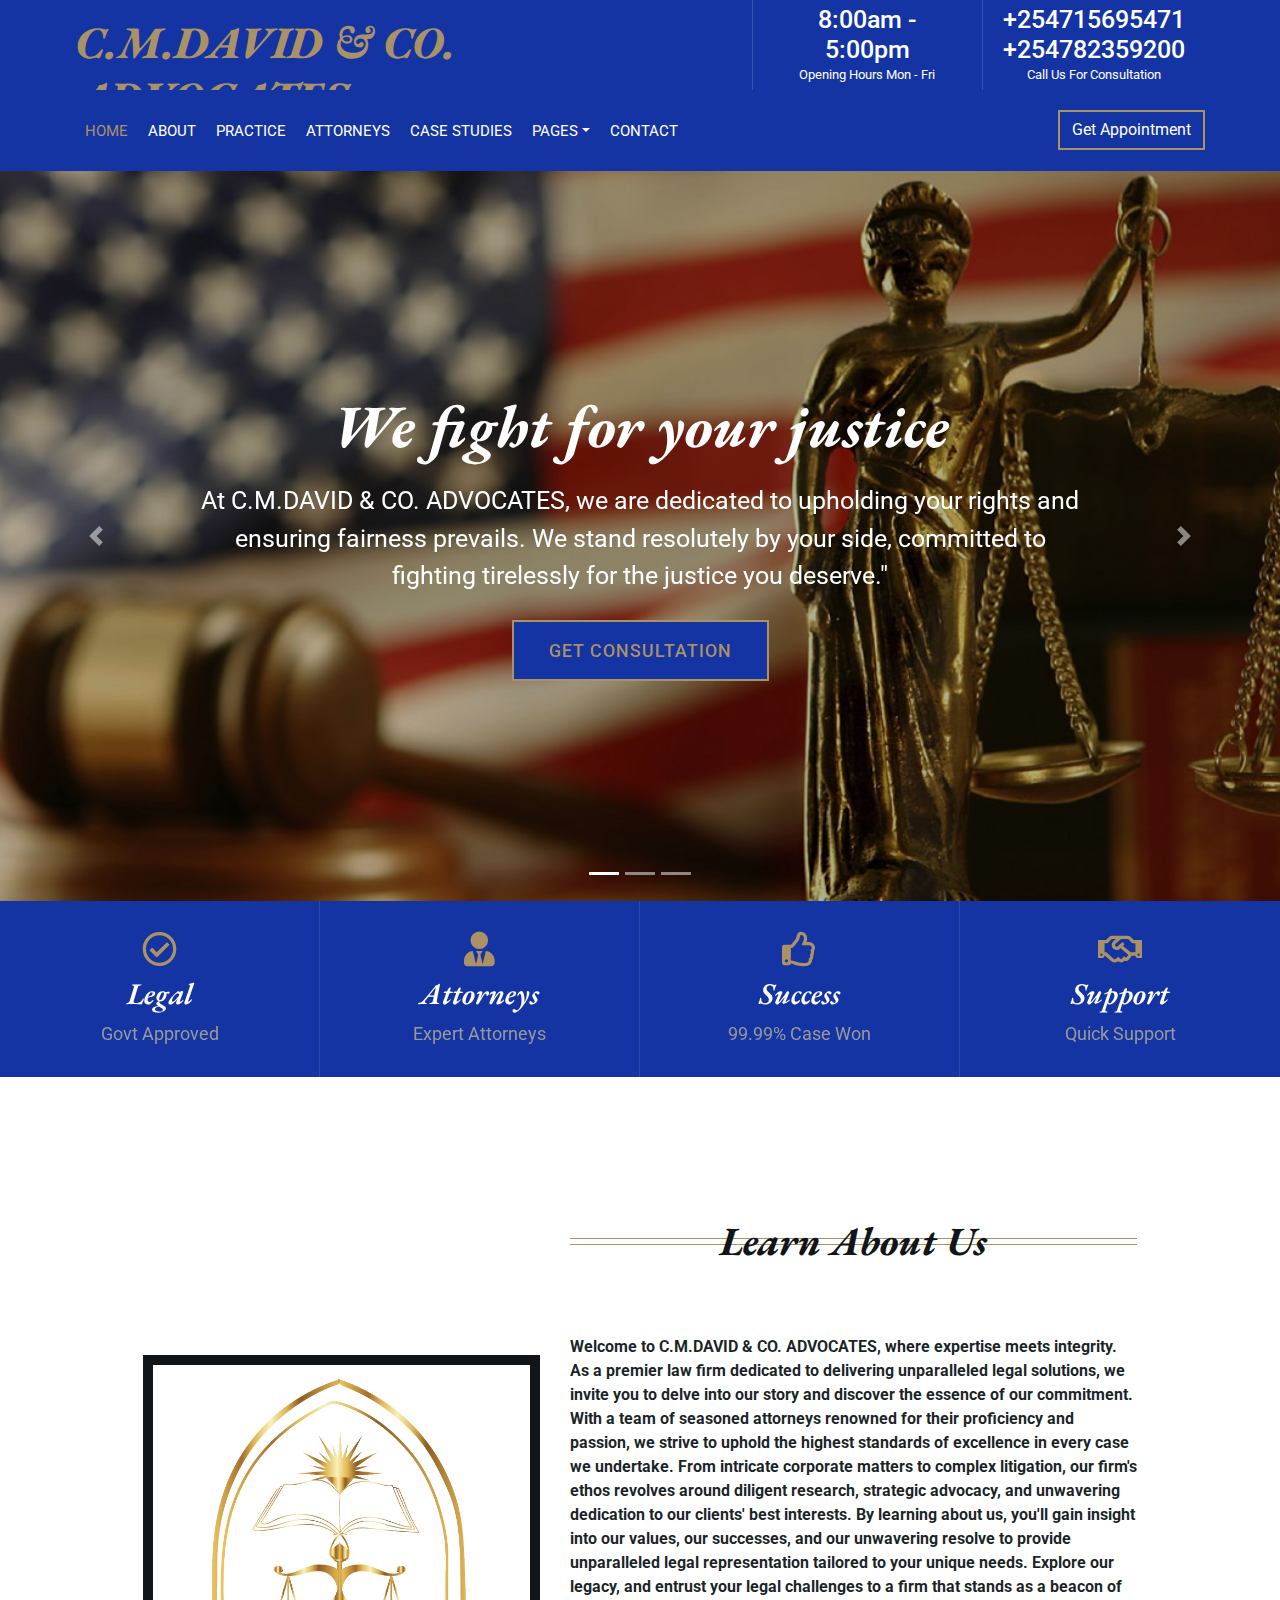
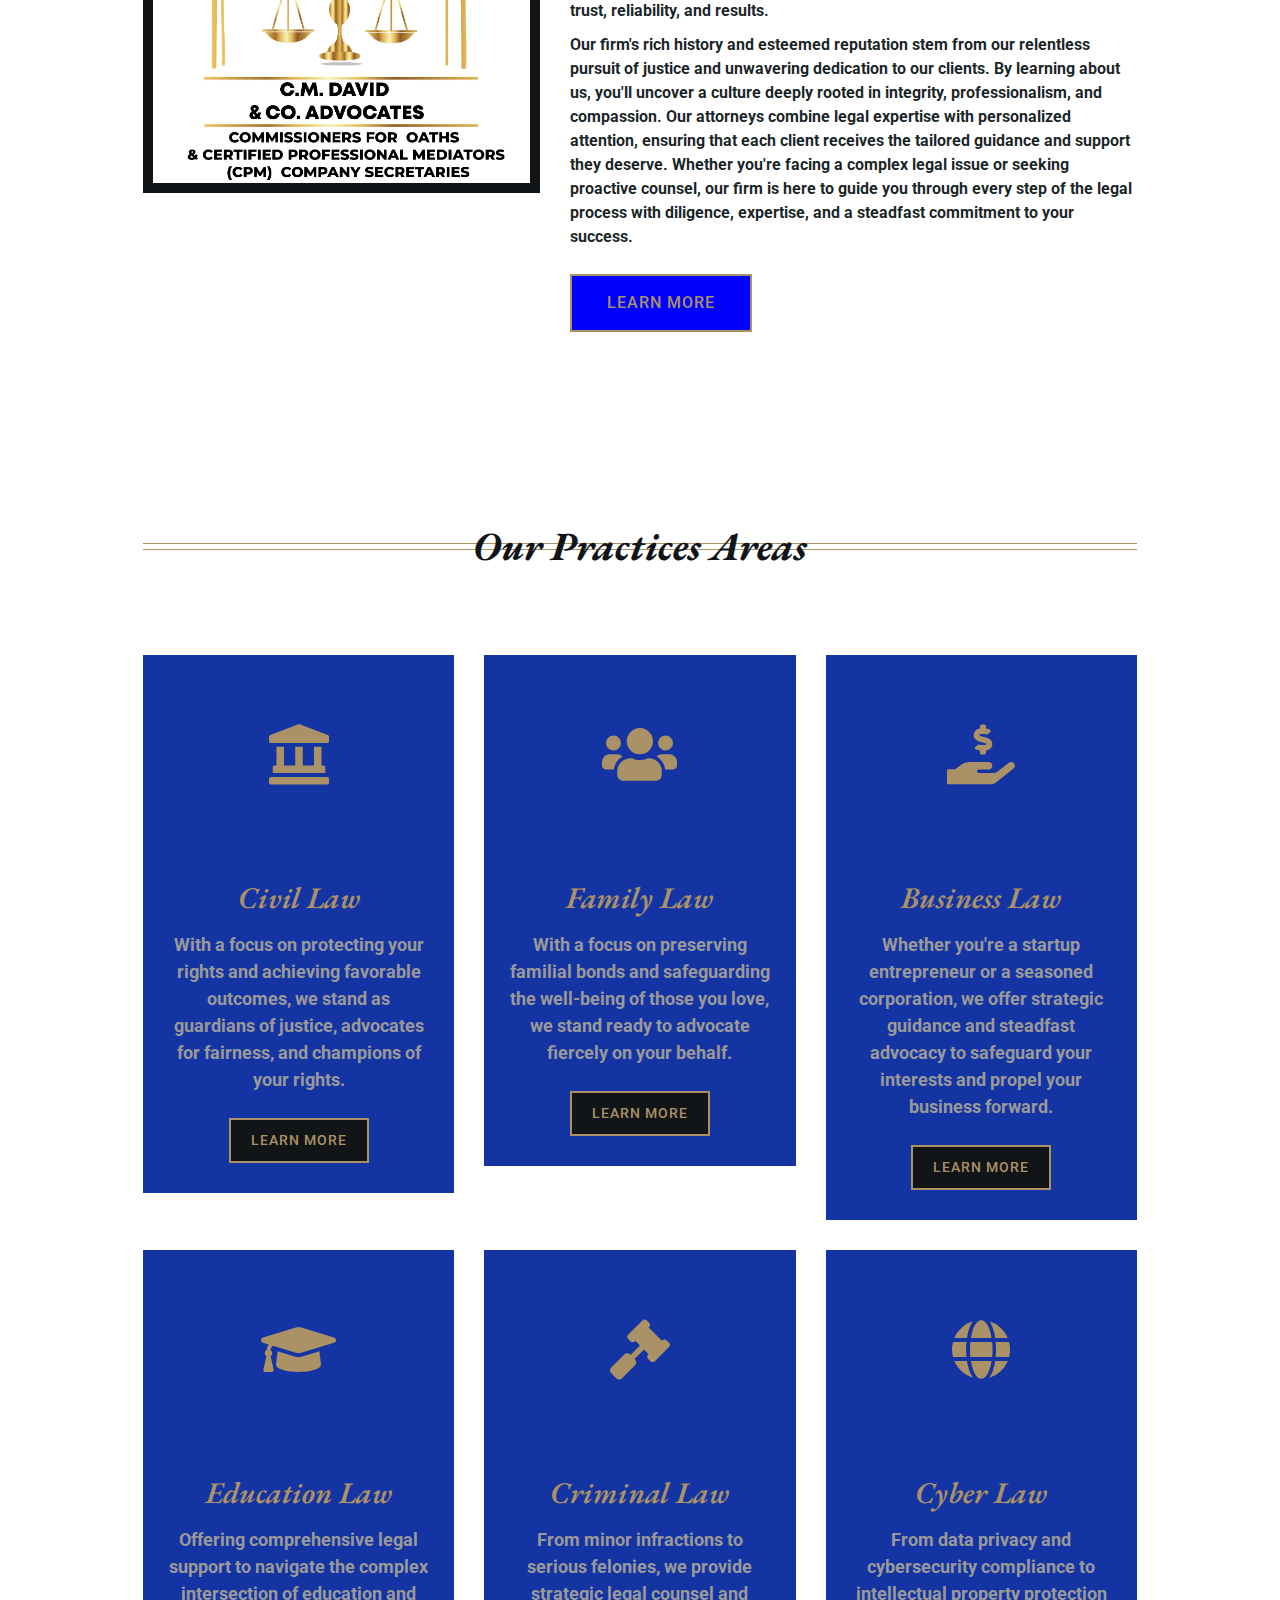
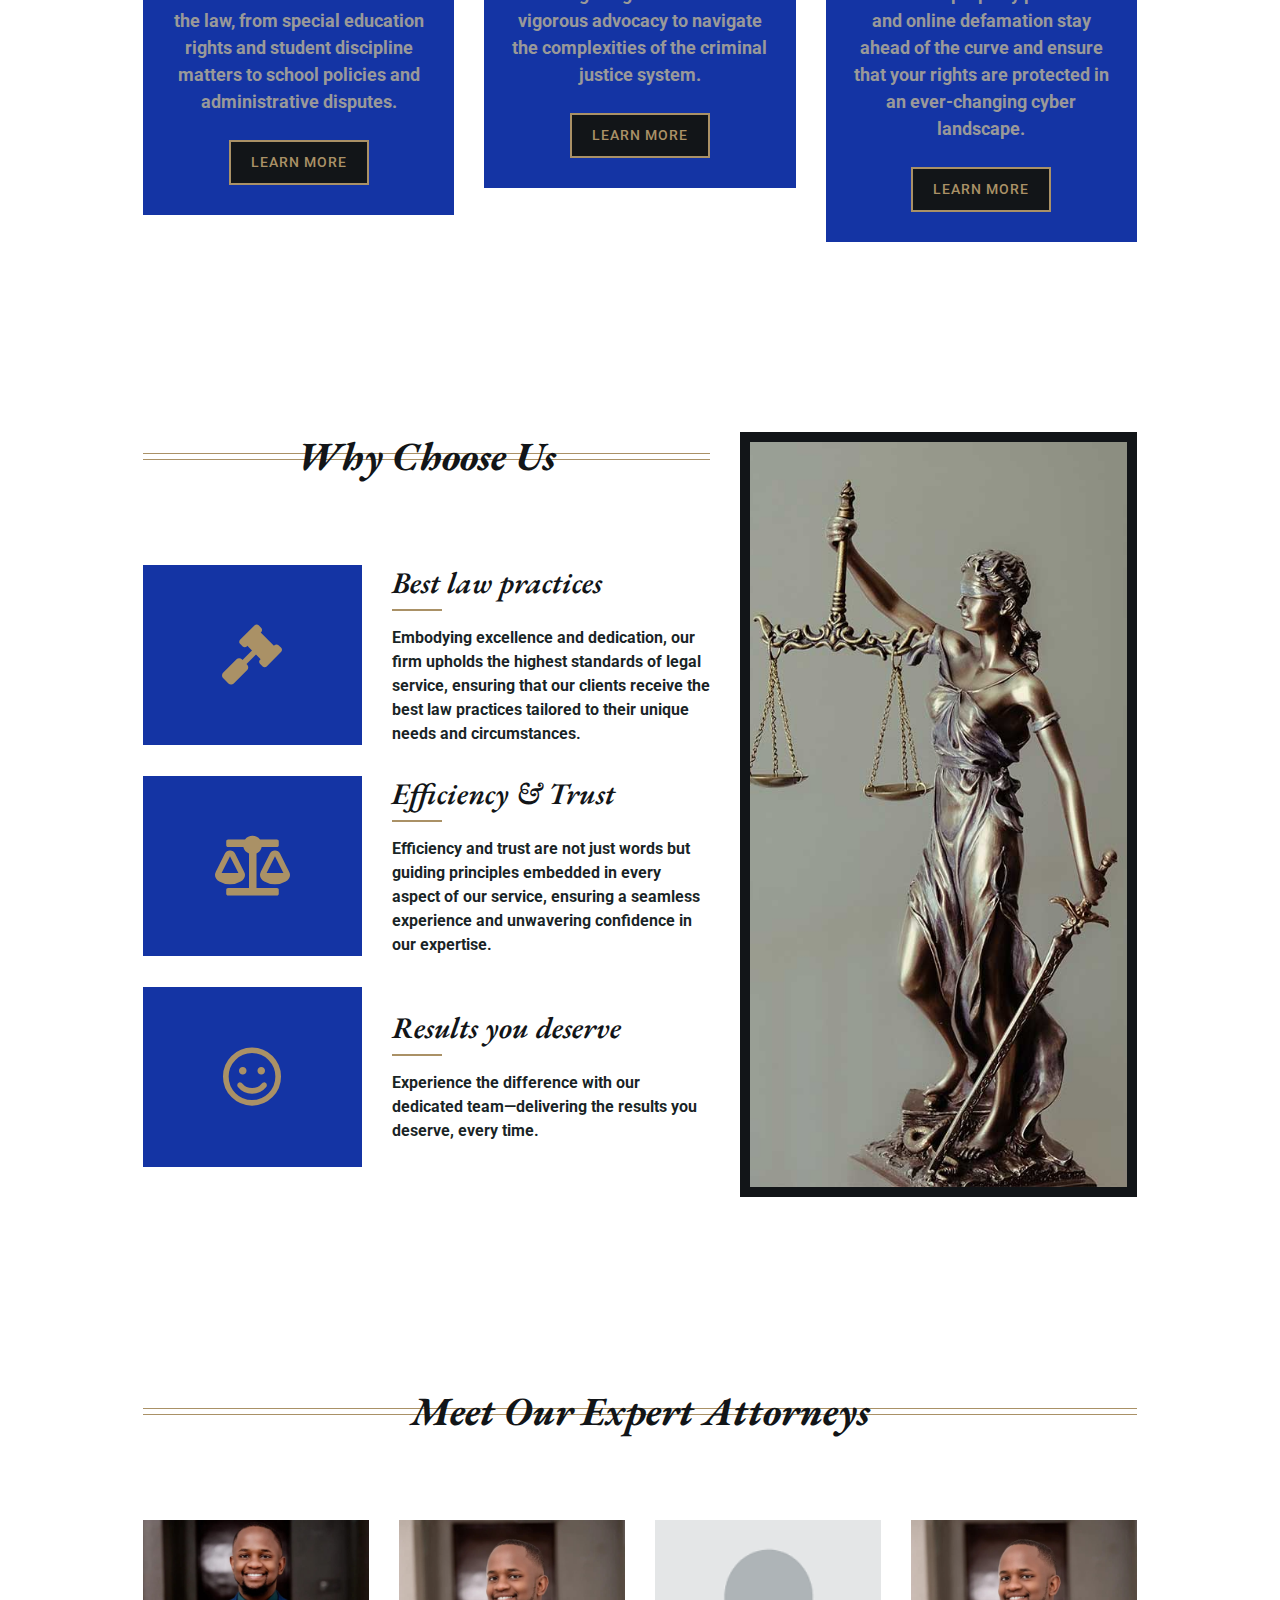
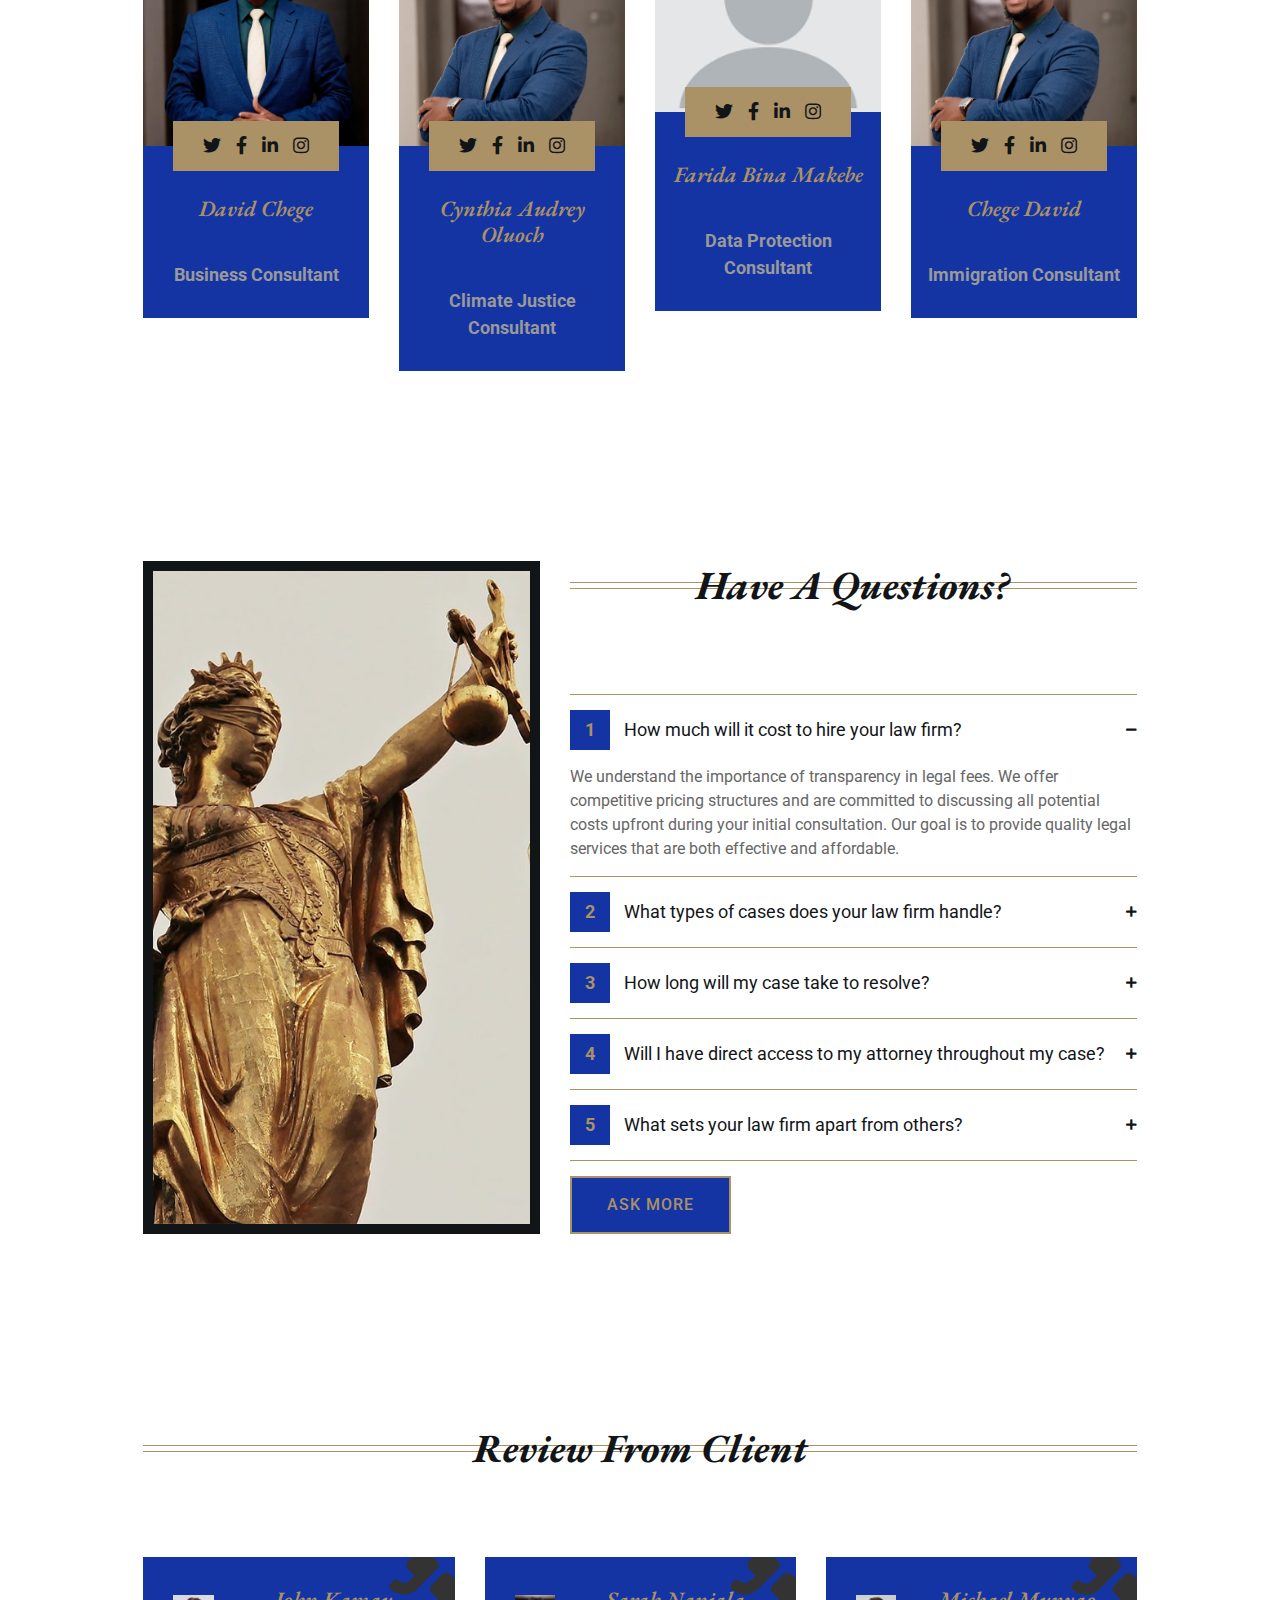
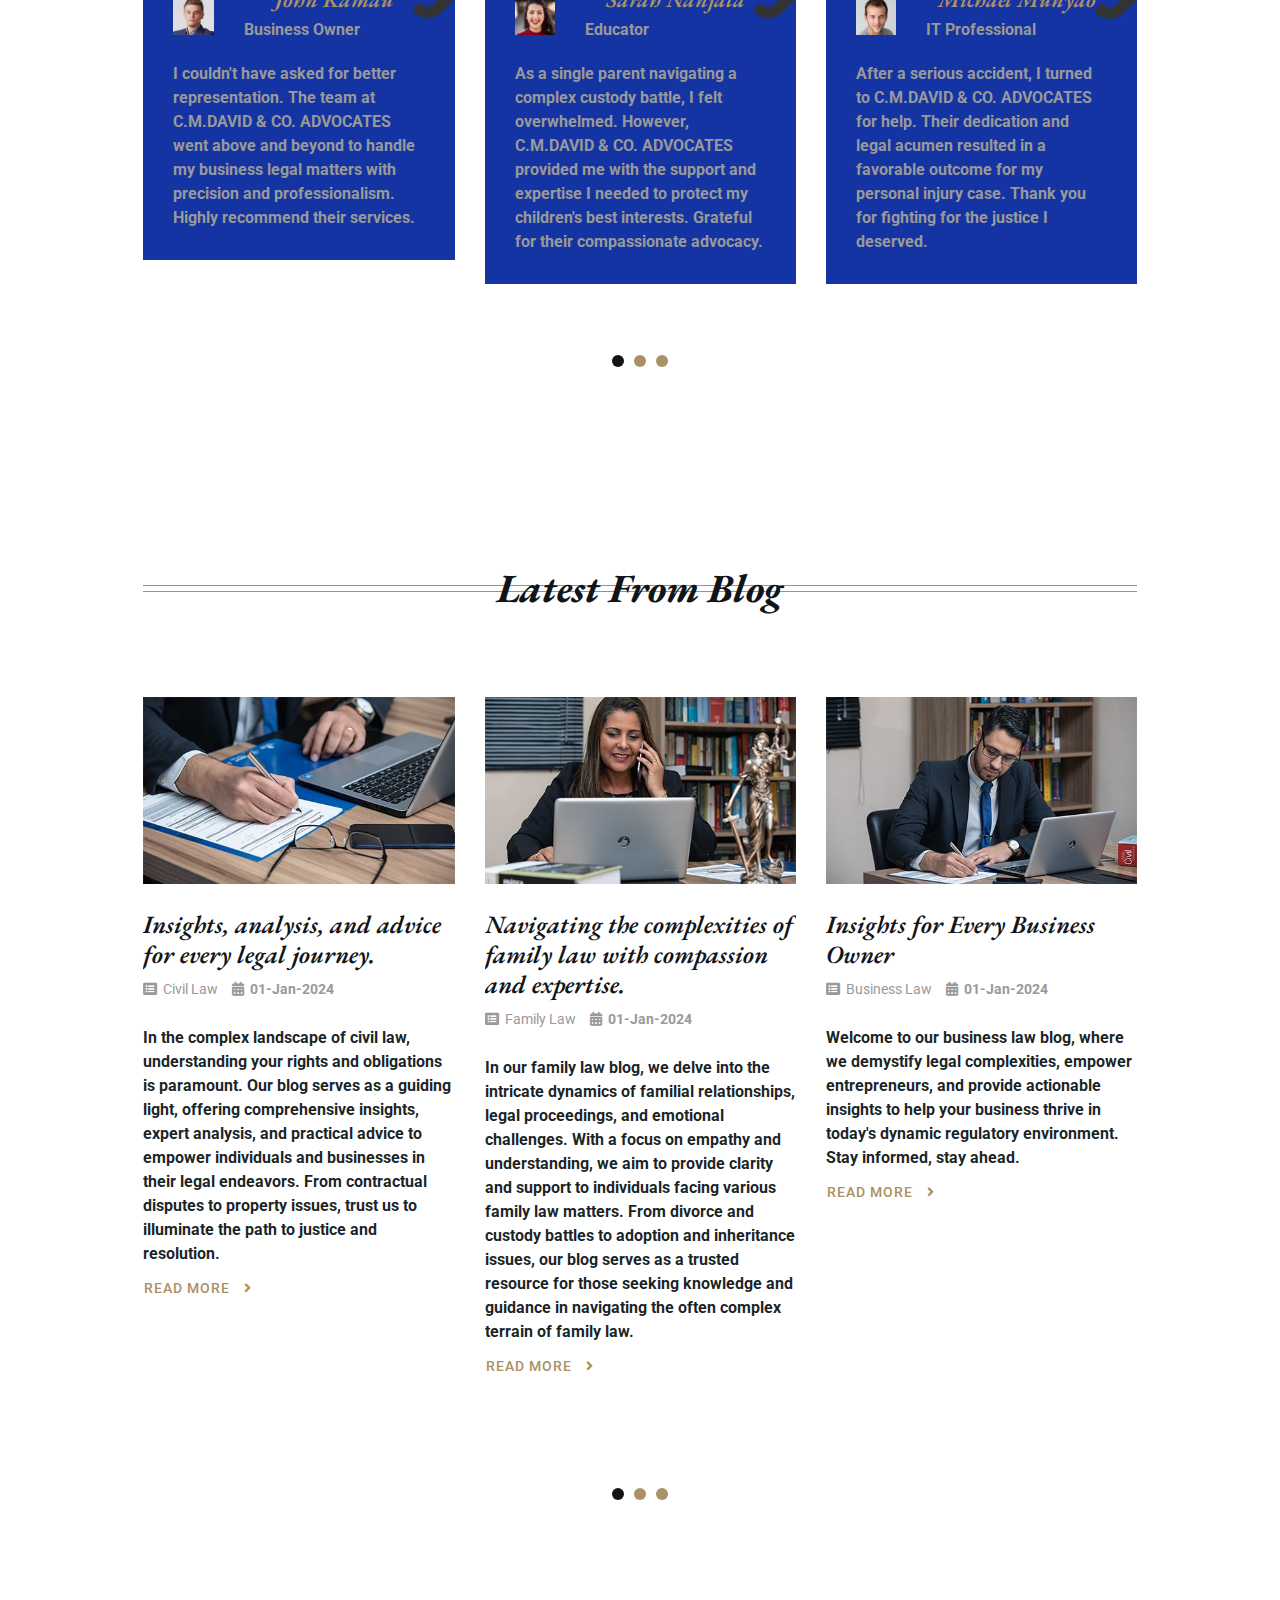
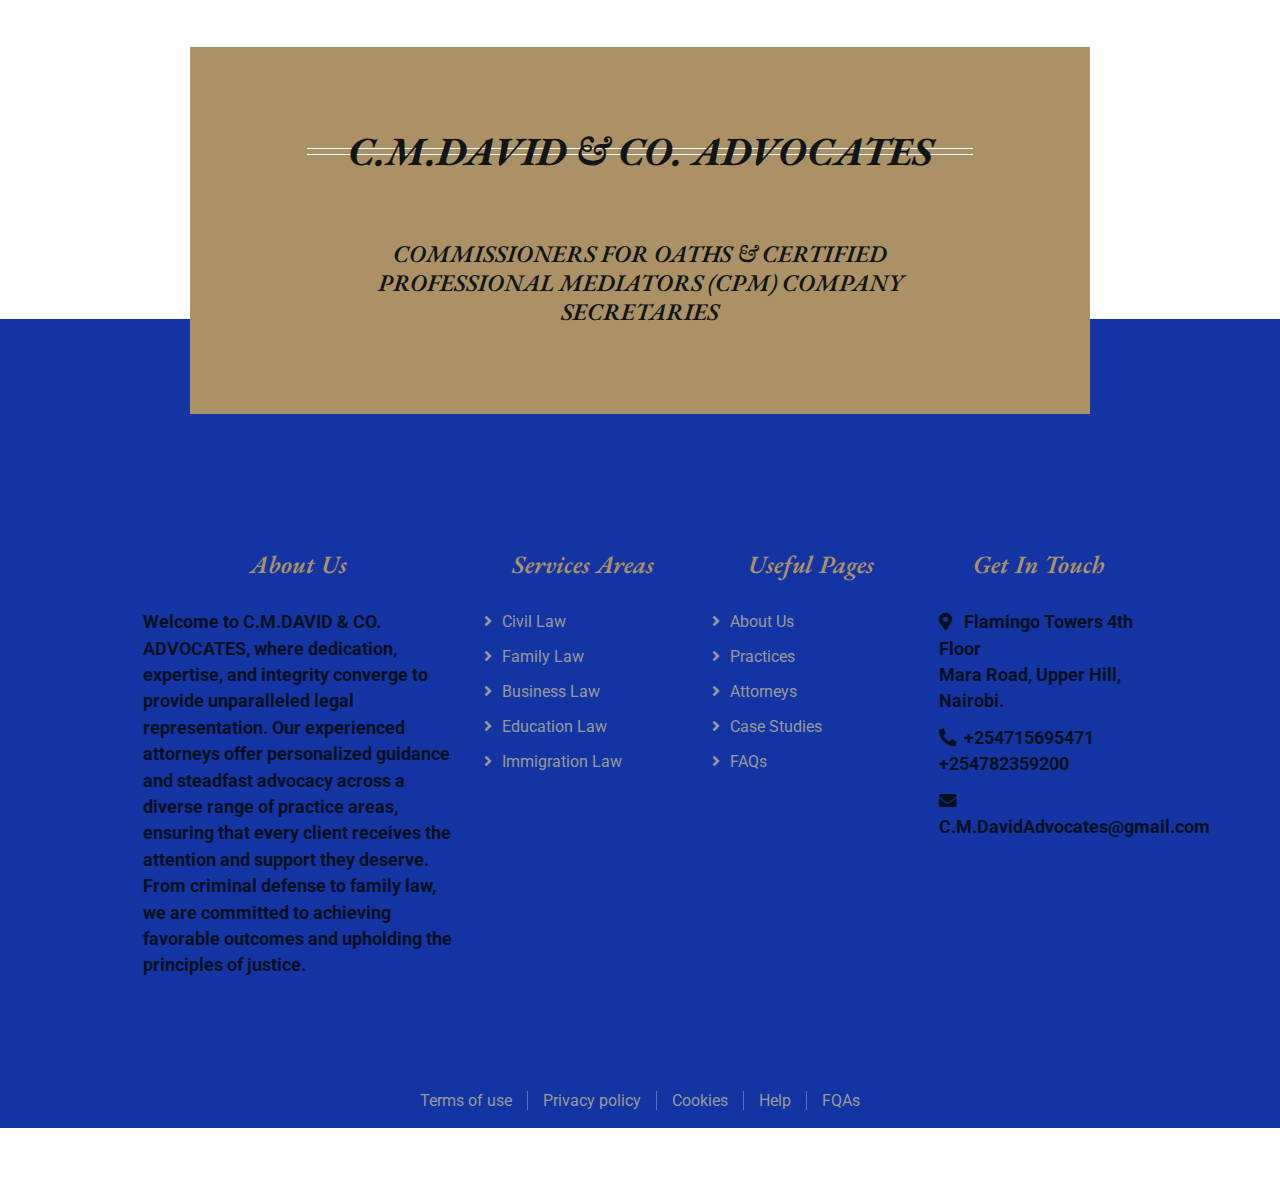
==== commit 453bdb74: "edited attorneys" ====
--- a/index.html
+++ b/index.html
@@ -378,8 +378,8 @@
                                     <img src="img/Untitled.jpeg" alt="Team Image">
                                 </div>
                                 <div class="team-text">
-                                    <h2>Mwangi David</h2>
-                                    <p>Criminal Consultant</p>
+                                    <h2>Cynthia Audrey Oluoch</h2>
+                                    <p>Climate Justice Consultant</p>
                                     <div class="team-social">
                                         <a class="social-tw" href=""><i class="fab fa-twitter"></i></a>
                                         <a class="social-fb" href=""><i class="fab fa-facebook-f"></i></a>
@@ -392,11 +392,11 @@
                         <div class="col-lg-3 col-md-6">
                             <div class="team-item">
                                 <div class="team-img">
-                                    <img src="img/Untitled1.jpeg" alt="Team Image">
+                                    <img src="img/partner_logo.png" alt="Team Image">
                                 </div>
                                 <div class="team-text">
-                                    <h2>David Chege</h2>
-                                    <p>Divorce Consultant</p>
+                                    <h2>Farida Bina Makebe</h2>
+                                    <p>Data Protection Consultant</p>
                                     <div class="team-social">
                                         <a class="social-tw" href=""><i class="fab fa-twitter"></i></a>
                                         <a class="social-fb" href=""><i class="fab fa-facebook-f"></i></a>
--- a/css/style.css
+++ b/css/style.css
@@ -866,7 +866,198 @@
 .team .team-social a:hover {
     color: #ffffff;
 }
-
+/* advocates and area of practice */
+
+.container {
+    width: 80%;
+    margin: 50px auto;
+}
+
+.container h2 {
+    text-align: center;
+    font-size: 2.5em;
+    margin-bottom: 40px;
+    font-weight: bold;
+}
+
+.section-header{
+    overflow: hidden;
+}
+
+.container p{
+    margin: 10px 0;
+    font-size: 1.1em;
+    font-weight: bold;
+    color: #030d0ee8;
+}
+
+.advocate-section {
+    display: flex;
+    flex-wrap: wrap;
+    justify-content: space-around;
+}
+
+.advocate-card {
+    background-color: #ffffff;
+    border: 1px solid #ddd;
+    border-radius: 8px;
+    width: 300px;
+    margin: 15px;
+    box-shadow: 0 4px 8px rgba(0,0,0,0.1);
+    transition: transform 0.2s;
+}
+
+.advocate-card:hover {
+    transform: scale(1.05);
+}
+
+.advocate-card img {
+    width: 100%;
+    border-radius: 8px 8px 0 0;
+}
+
+.advocate-info {
+    padding: 15px;
+}
+
+.advocate-info h3 {
+    margin: 0;
+    font-size: 1.4em;
+    color: #2980b9;
+}
+
+.advocate-info p {
+    margin: 10px 0;
+    font-size: 1em;
+    color: #7f8c8d;
+}
+
+.areas-of-practice {
+    margin-top: 20px;
+}
+
+.areas-of-practice h4 {
+    color: #2c3e50;
+}
+
+.practice-list {
+    list-style-type: none;
+    padding-left: 0;
+}
+
+.practice-list li {
+    background-color: #3498db;
+    color: #ffffff;
+    padding: 8px;
+    margin: 5px 0;
+    border-radius: 4px;
+}
+
+/* Professional Section Styles */
+.professional-section {
+    margin-top: 50px;
+}
+
+.department {
+    margin-bottom: 30px;
+}
+
+.department h3 {
+    color: #34495e;
+    margin-bottom: 10px;
+    text-align: center;
+}
+
+.professional-list {
+    display: flex;
+    justify-content: space-around;
+    flex-wrap: wrap;
+}
+
+.professional-card {
+    background-color: white;
+    border: 1px solid #ddd;
+    border-radius: 8px;
+    width: 280px;
+    margin: 10px;
+    box-shadow: 0 4px 8px rgba(0,0,0,0.1);
+    transition: transform 0.2s;
+}
+
+.professional-card:hover {
+    transform: scale(1.05);
+}
+
+.professional-card img {
+    width: 100%;
+    border-radius: 8px 8px 0 0;
+}
+
+.professional-info {
+    padding: 15px;
+}
+
+.professional-info h4 {
+    margin: 0;
+    font-size: 1.3em;
+    color: #110302cb;
+}
+
+.professional-info p {
+    margin: 10px 0;
+    font-size: 0.9em;
+    color: #7f8c8d;
+}
+
+
+/*partners profile section */
+#partners {
+    text-align: center;
+    padding: 50px 0;
+  }
+  
+  .partner-grid {
+    display: flex;
+    flex-wrap: wrap;
+    justify-content: center;
+  }
+  
+  .partner {
+    background-color: #f9f9f9;
+    margin: 15px;
+    padding: 20px;
+    width: 80%;
+    border-radius: 10px;
+    box-shadow: 0px 4px 6px rgba(0, 0, 0, 0.1);
+    text-align: left;
+  }
+  
+  .partner img {
+    width: 40%;
+    height: auto;
+    border-radius: 5px;
+  }
+  
+  .partner h2 {
+    font-size: 22px;
+    font-weight: 600;
+    color: #aa9166;
+  }
+  .partner h3 {
+    margin: 10px 0;
+  }
+  
+  .partner a {
+    display: inline-block;
+    margin-top: 10px;
+    color: #007bff;
+    text-decoration: none;
+  }
+  
+  .partner a:hover {
+    text-decoration: underline;
+  }
+  
 
 /*******************************/
 /*********** FAQs CSS **********/
@@ -1750,6 +1941,27 @@
   
  }
 /****end of listings****/
+/*floating sign*/
+.floating-sign {
+    position: fixed;
+    bottom: 20px;
+    left: 20px;
+    background-color: #e74c3c;
+    color: white;
+    padding: 15px 30px;
+    border-radius: 8px;
+    font-size: 1.5em;
+    font-weight: bold;
+    box-shadow: 0 4px 8px rgba(0, 0, 0, 0.2);
+    z-index: 1000;
+    transition: transform 0.3s, box-shadow 0.3s;
+}
+
+.floating-sign:hover {
+    transform: translateY(-5px);
+    box-shadow: 0 8px 16px rgba(0, 0, 0, 0.4);
+    background-color: #c0392b;
+}
 
 
 /*******************************/
@@ -1762,6 +1974,7 @@
     padding: 30px 15px;
     background: #aa9166;
     z-index: 1;
+    overflow: hidden;
 }
 
 .newsletter .section-header {
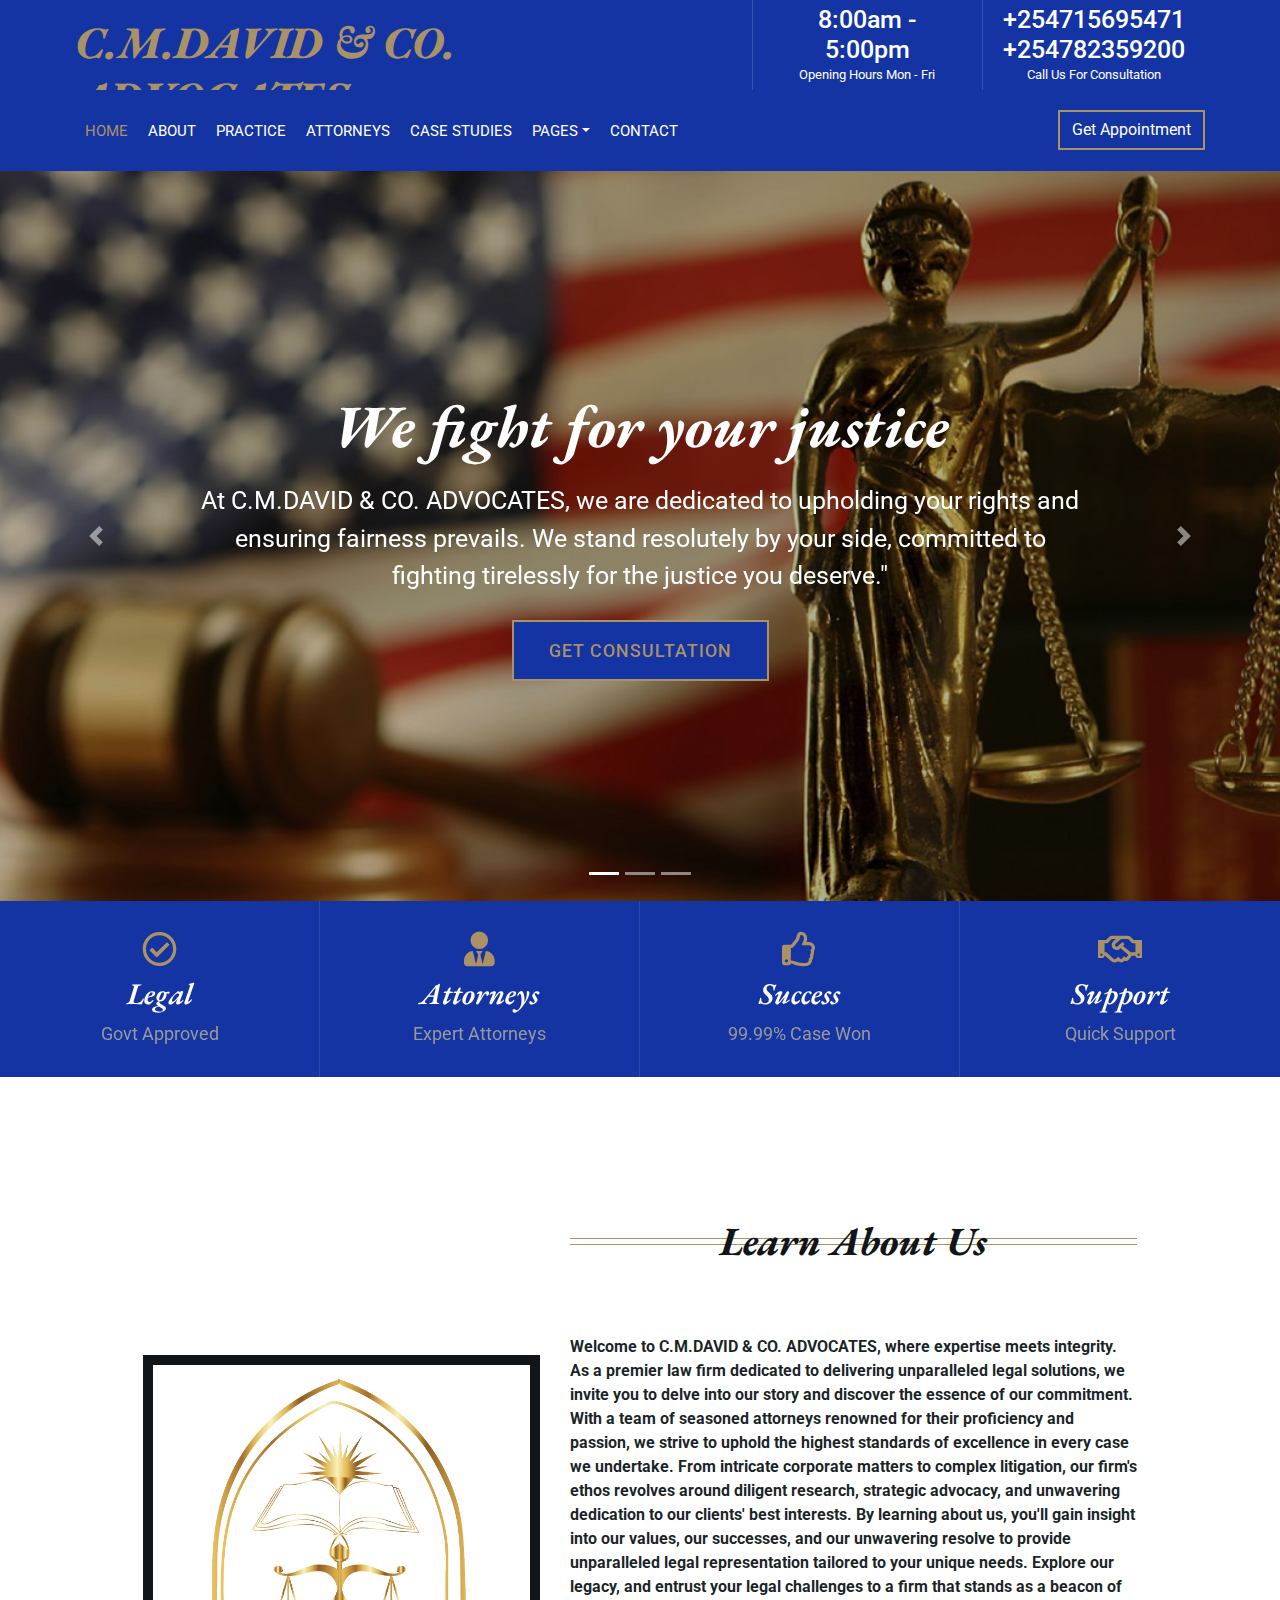
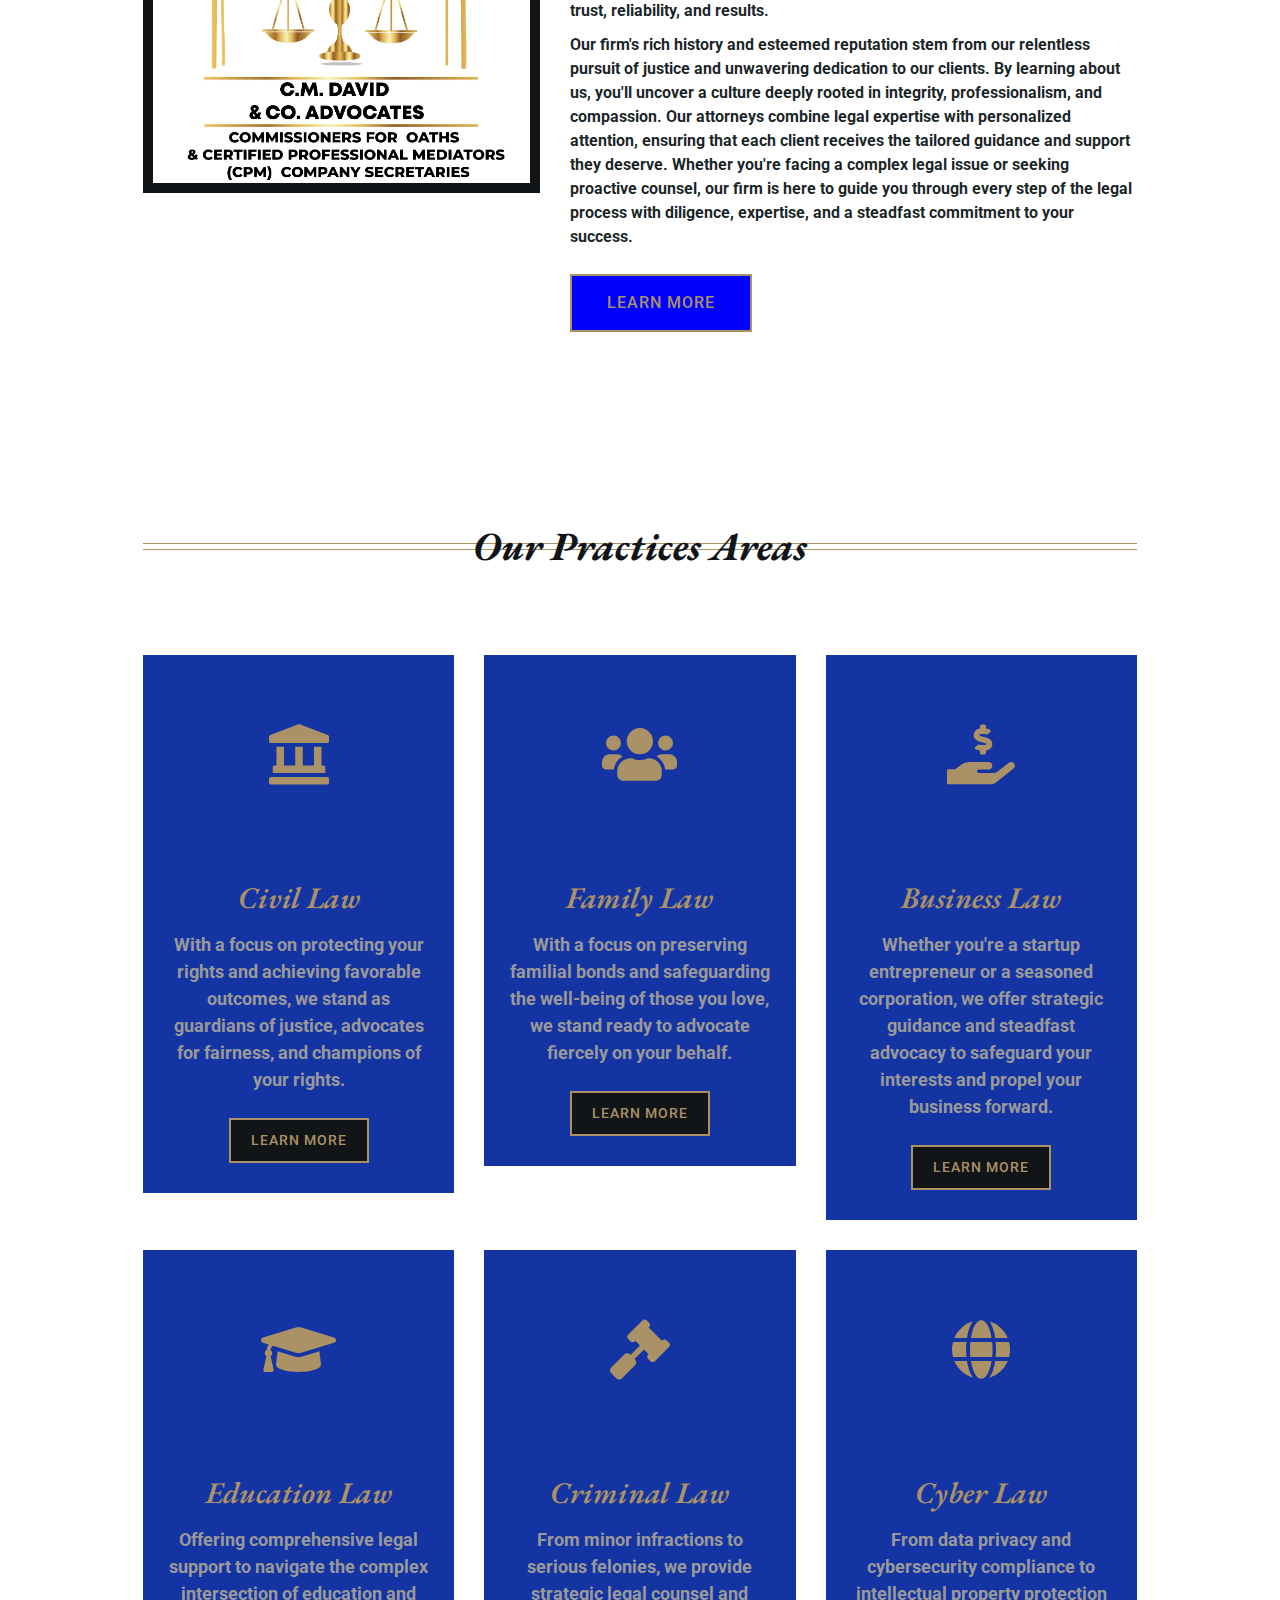
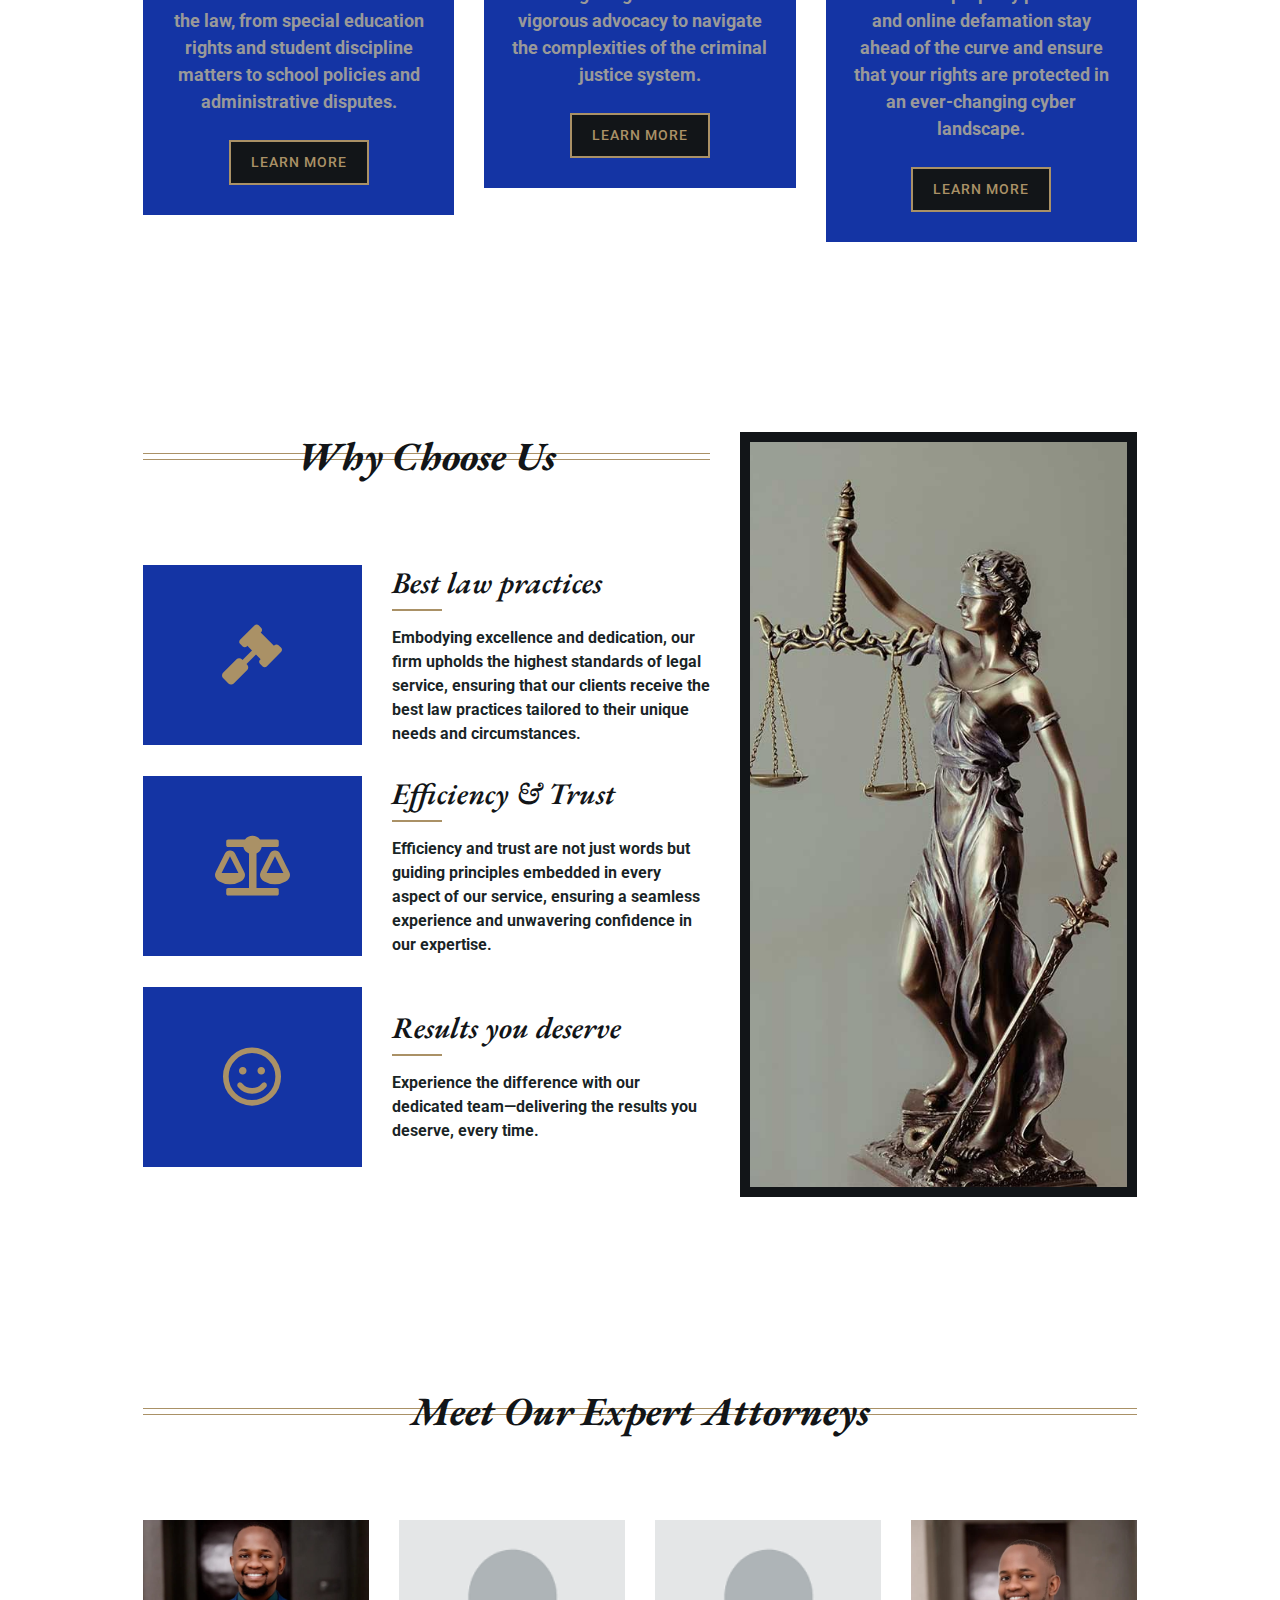
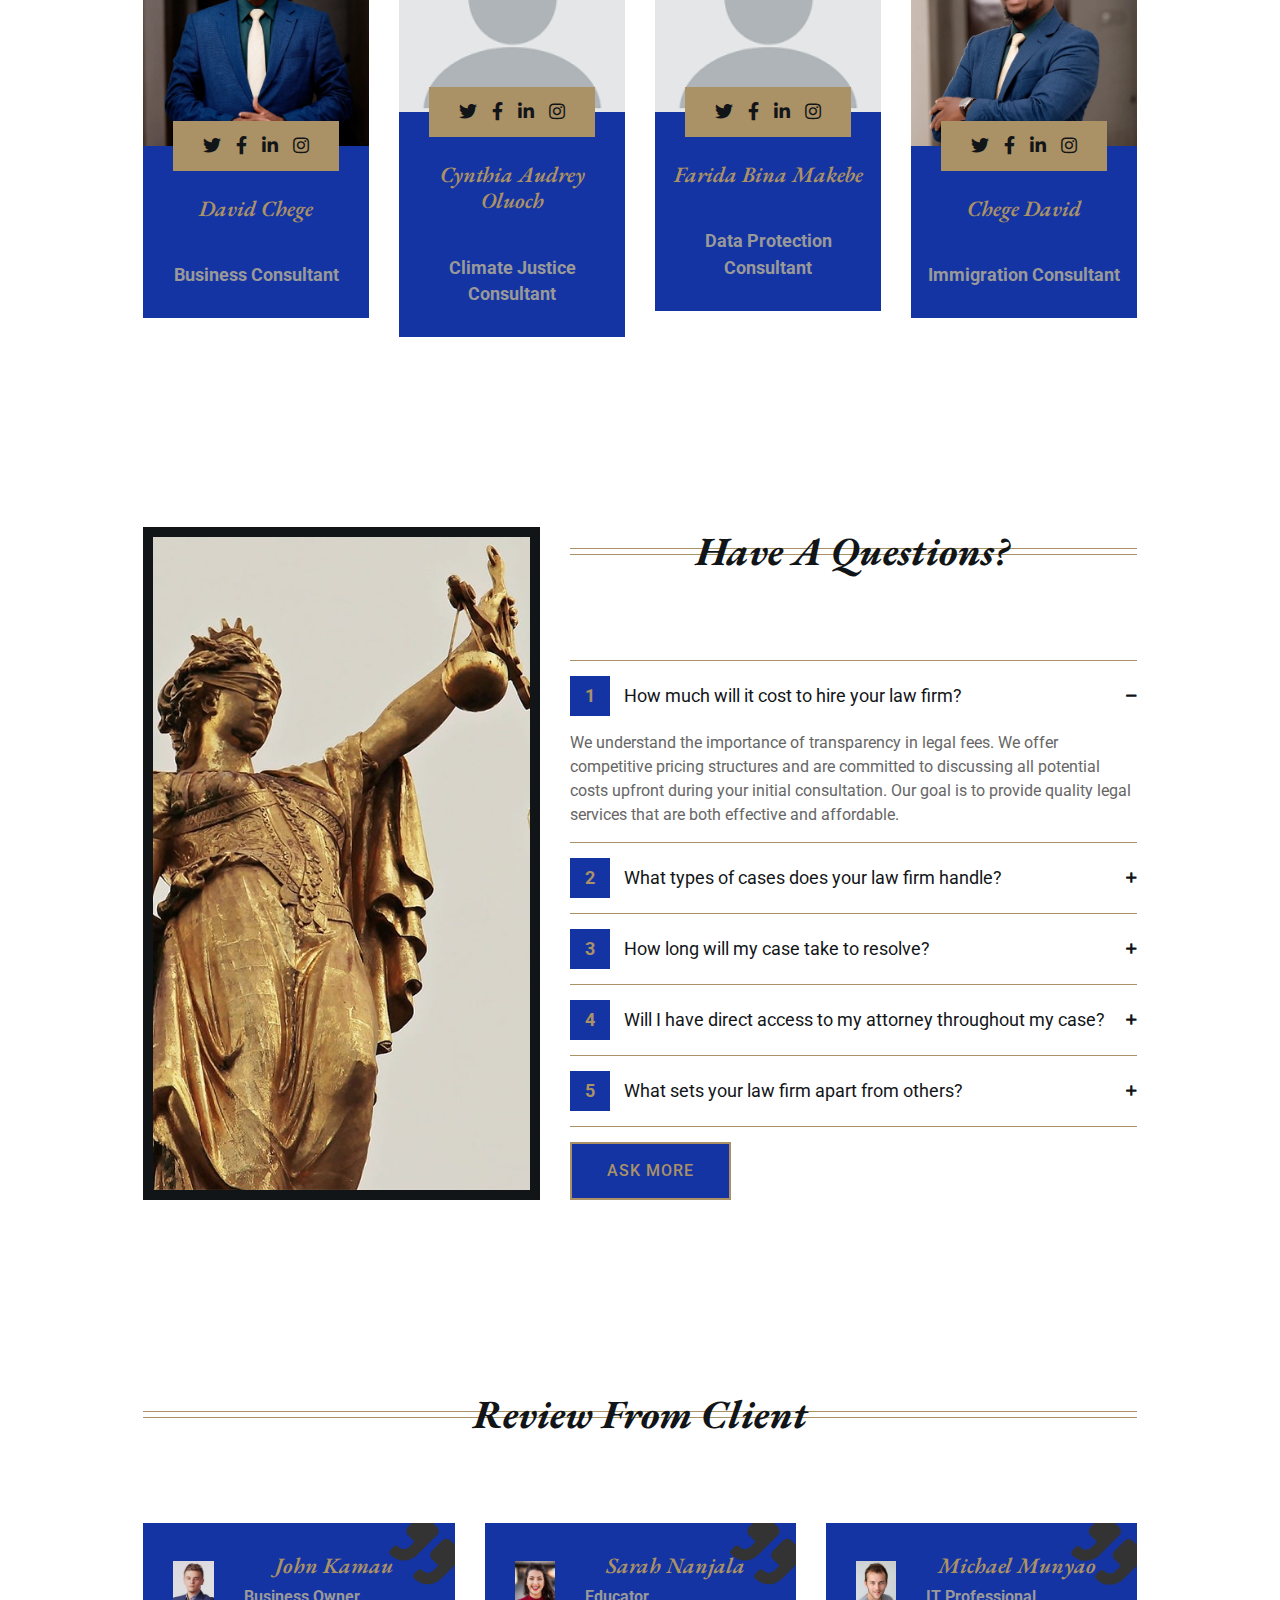
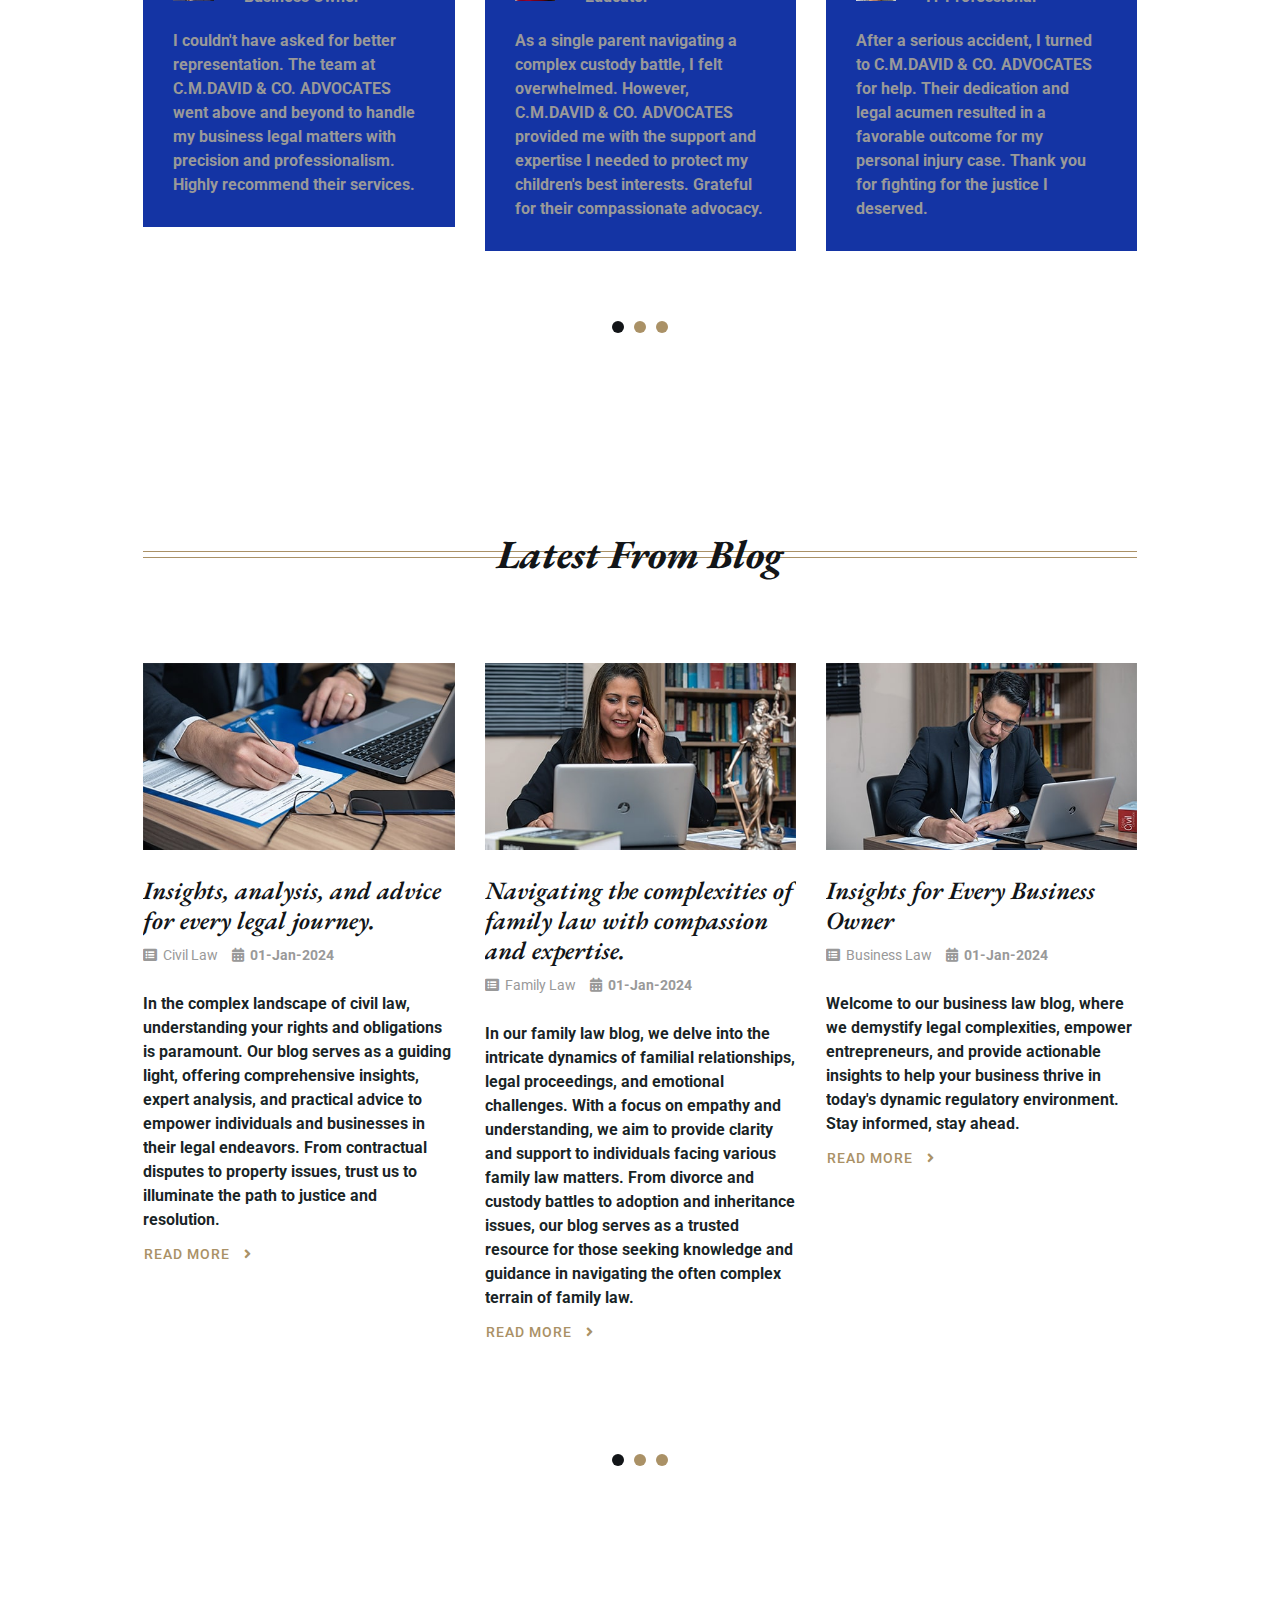
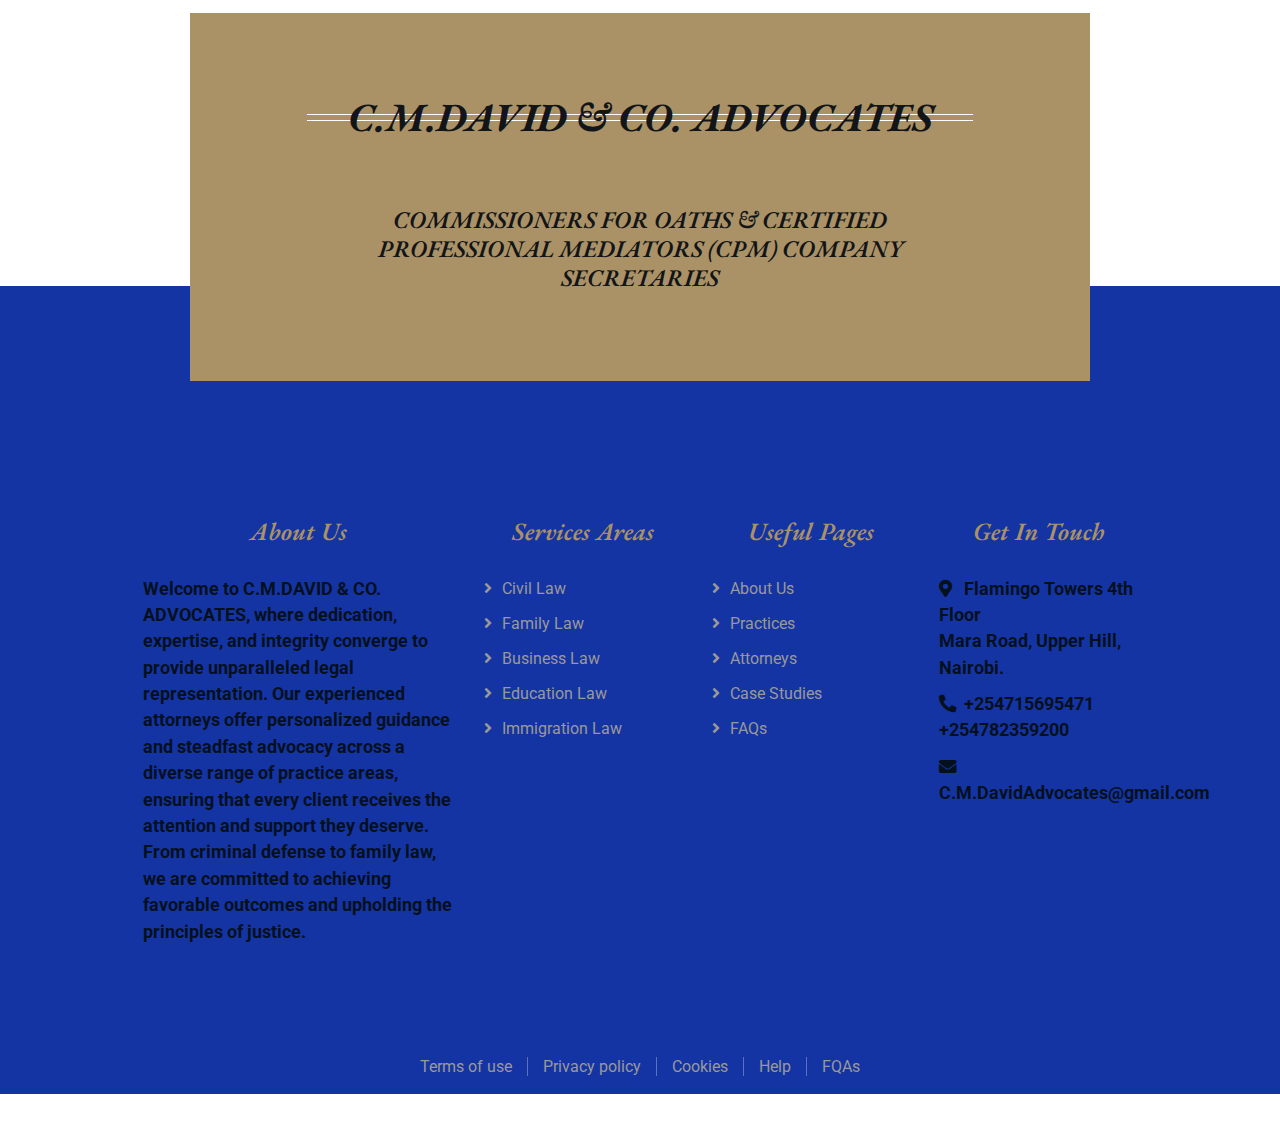
==== commit 64faea7a: "missed image" ====
--- a/index.html
+++ b/index.html
@@ -375,7 +375,7 @@
                         <div class="col-lg-3 col-md-6">
                             <div class="team-item">
                                 <div class="team-img">
-                                    <img src="img/Untitled.jpeg" alt="Team Image">
+                                    <img src="img/partner_logo.png" alt="Team Image">
                                 </div>
                                 <div class="team-text">
                                     <h2>Cynthia Audrey Oluoch</h2>
